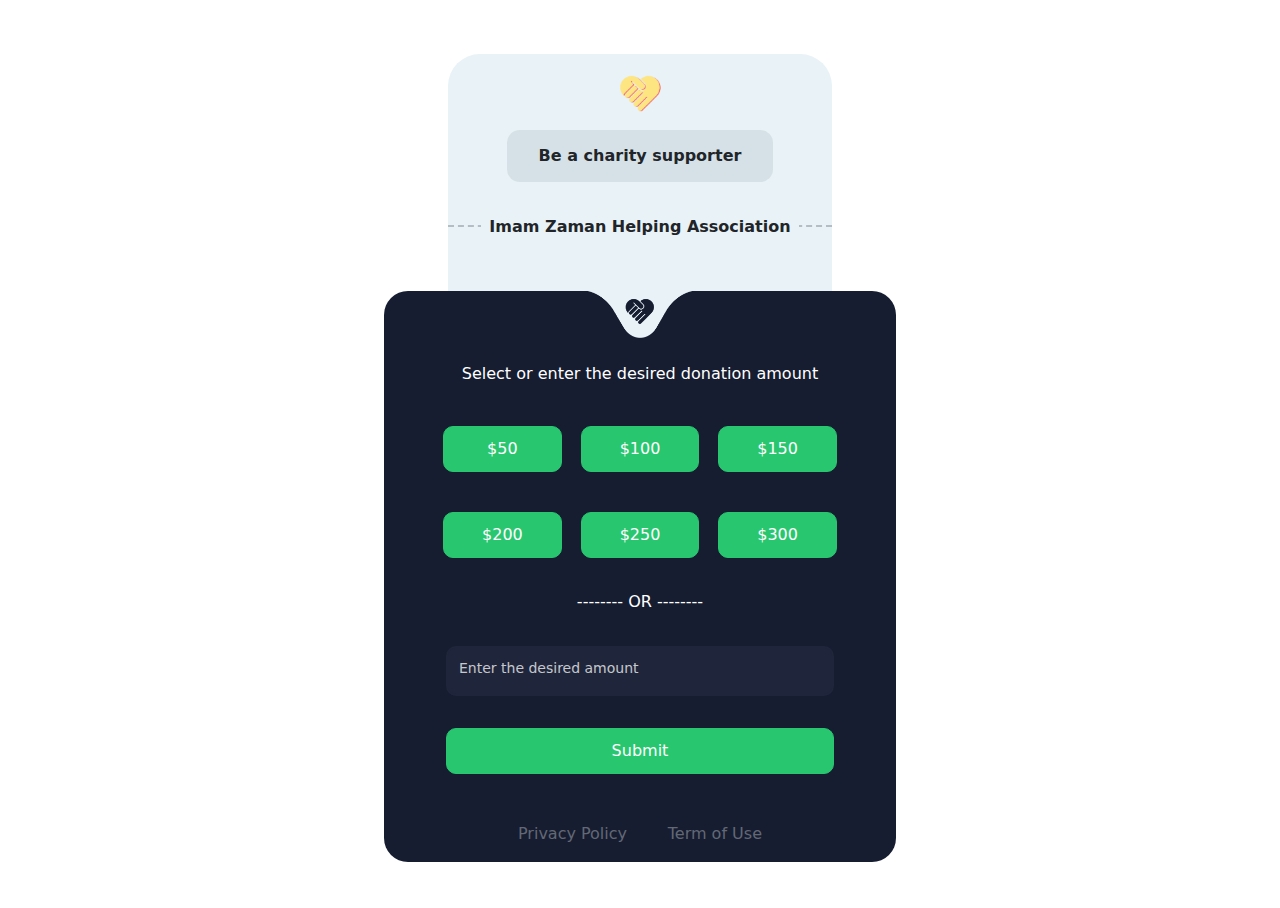
==== index.html @ de7b122b "init project" ====
<html lang="en" translate="no">

<head>
    <meta charset="utf-8">
    <link rel="shortcut icon" href="favicon.png">
    <link rel="icon" href="favicon.png" sizes="512x512">
    <meta name="viewport" content="width=device-width,initial-scale=1">
    <meta name="theme-color" content="#f55760">
    <meta name="description" content="Donate Portal Charity">
    <title>Donate Charity</title>
    <meta property="og:title" content="Donate Charity">
    <meta property="og:description" content="Donate Portal Charity">
    <link href="assets/css/main.css" rel="stylesheet">
</head>

<body>
<div id="root">

    <div class="default curve-container mt-2">

        <!-- Section Header-->
        <div class="top-section">
            <!-- Logo-->
            <div class="store-logo mb-2 mt-2 align-content-around">
                <span class=" rounded-pill p-1">
                    <img alt="logo" class="p-2" width="60px" height="60px" src="assets/img/logo.png">
                </span>
            </div>

            <!-- Page Title -->
            <span class="title-section ms-3 me-3">
                <h6 class="mb-0 text-center fw-bold">Be a charity supporter</h6>
            </span>

            <!-- Customer Title And Info -->
            <div class="terminal-section ps-2 pe-2 mt-4">
                <div>
                    <h6 class="fw-bold mb-0">Imam Zaman Helping Association </h6>
                </div>
            </div>

            <div class="w-100">
                <div class="divider mb-3"></div>
            </div>

            <div class="mb-4">
                <span class="text-center text-secondary-light description-section">
                    <div class="my-0 ps-3 pe-3">
                        <br>
                    </div>
                </span>
            </div>
        </div>

        <!-- Section Select Fee -->
        <div class="curve-card">
            <!-- Curve Section -->
            <span class="curve-section">
            <img class="curve-section-logo" style="margin-top: -1px;" alt="curve-logo" src="assets/img/curve-logo.png">
            </span>
            <!-- Form -->
            <div class="form-section mt-2 mt-sm-2">
                <form novalidate="" action="#" method="get" class="d-flex flex-column av-invalid">
                    <div class="d-flex justify-content-center align-items-start row">

                        <p class="mt-3" style="text-align: center;color:white"> Select or enter the desired donation amount </p>

                        <!-- fee 50 -->
                        <div class="d-flex justify-content-center mt-4 p-0 row col-md-4">
                            <div class="ps-2 pe-2 col-md-10">
                                <button type="submit" class="mb-3 payment-btn w-100 btn btn-success"><span
                                        class="text-white">$50</span></button>
                            </div>
                        </div>

                        <!-- fee 100 -->
                        <div class="d-flex justify-content-center mt-4 p-0 row col-md-4">
                            <div class="ps-2 pe-2 col-md-10">
                                <button type="submit" class="mb-3 payment-btn w-100 btn btn-success"><span
                                        class="text-white">$100</span></button>
                            </div>
                        </div>

                        <!-- fee 150 -->
                        <div class="d-flex justify-content-center mt-4 p-0 row col-md-4">
                            <div class="ps-2 pe-2 col-md-10">
                                <button type="submit" class="mb-3 payment-btn w-100 btn btn-success"><span
                                        class="text-white">$150</span></button>
                            </div>
                        </div>

                        <!-- fee 200 -->
                        <div class="d-flex justify-content-center mt-4 p-0 row col-md-4">
                            <div class="ps-2 pe-2 col-md-10">
                                <button type="submit" class="mb-3 payment-btn w-100 btn btn-success"><span
                                        class="text-white">$200</span></button>
                            </div>
                        </div>

                        <!-- fee 250 -->
                        <div class="d-flex justify-content-center mt-4 p-0 row col-md-4">
                            <div class="ps-2 pe-2 col-md-10">
                                <button type="submit" class="mb-3 payment-btn w-100 btn btn-success"><span
                                        class="text-white">$250</span></button>
                            </div>
                        </div>

                        <!-- fee 300 -->
                        <div class="d-flex justify-content-center mt-4 p-0 row col-md-4">
                            <div class="ps-2 pe-2 col-md-10">
                                <button type="submit" class="mb-3 payment-btn w-100 btn btn-success"><span
                                        class="text-white">$300</span></button>
                            </div>
                        </div>

                        <p class="mt-3" style="text-align: center;color:white"> -------- OR -------- </p>

                        <!-- Custom fee -->
                        <div class="d-flex justify-content-center p-0 mt-3 col-md-10">
                            <div class="group ms-2 me-2 mb-3 flex-column d-flex justify-content-center form-group">
                                <input name="customFee" id="customFee" type="text" class="is-untouched is-pristine av-invalid form-control" value="">
                                <label class="px-2">Enter the desired amount</label>
                                <div class="valid-feedback">
                                    <small class="text-danger">Invalid price</small>
                                </div>
                            </div>
                        </div>


                        <!-- submit -->
                        <div class="d-flex justify-content-center mt-3 p-0 row">
                            <div class="ps-2 pe-2 col-md-10">
                                <button type="submit" class="mb-3 payment-btn w-100 btn btn-success"><span
                                        class="text-white">Submit</span></button>
                            </div>
                        </div>

                    </div>
                </form>
            </div>
            <!-- Links-->
            <span class="logo-type-section mt-3 mb-3">
                <a target="_blank" href="/privacyPolicy" style="color: #636875;text-decoration: none">Privacy Policy</a>
                <span> &nbsp;&nbsp;&nbsp;&nbsp;&nbsp;&nbsp; </span>
                <a target="_blank" href="/termOfUse" style="color: #636875;text-decoration: none">Term of Use</a>
            </span>
        </div>

        <!-- Section Form -->
        <div class="curve-card" style="display: none">
            <!-- Curve Section -->
            <span class="curve-section">
            <img class="curve-section-logo" style="margin-top: -1px;" alt="curve-logo" src="assets/img/curve-logo.png">
            </span>
            <!-- Fee -->
            <div class="amount-section mt-3 mb-3 fw-bold"> Donate Fee : $200</div>
            <!-- Form -->
            <div class="form-section mt-2 mt-sm-2">
                <form novalidate="" action="#" method="get" class="d-flex flex-column av-invalid">
                    <div class="d-flex justify-content-center align-items-start row">

                        <!-- First Name-->
                        <div class="d-flex justify-content-center p-0 col-md-6">
                            <div class="group ms-2 me-2 mb-3 flex-column d-flex justify-content-center form-group">
                                <input name="FName" id="FName" type="text" class="is-untouched is-pristine av-invalid form-control" value="">
                                <label class="px-2">First Name</label>
                                <div class="valid-feedback">
                                    <small class="text-danger">Invalid first Name</small>
                                </div>
                            </div>
                        </div>

                        <!-- Last Name-->
                        <div class="d-flex justify-content-center p-0 col-md-6">
                            <div class="group ms-2 me-2 mb-3 flex-column d-flex justify-content-center form-group">
                                <input name="LName" id="LName" type="text" class="is-untouched is-pristine av-invalid form-control" value="">
                                <label class="px-2">Last Name</label>
                                <div class="valid-feedback">
                                    <small class="text-danger">Invalid last Name</small>
                                </div>
                            </div>
                        </div>

                        <!-- Country Code-->
                        <div class="d-flex justify-content-center p-0 col-md-6">
                            <div class="group ms-2 me-2 mb-3 flex-column d-flex justify-content-center  form-group">
                                <input required="" pattern=".{2}" maxlength="2" name="countryCode" id="countryCode" type="text" class="is-untouched is-pristine av-invalid form-control" value="">
                                <label class="px-2">Country Code ( XX ) </label>
                                <div class="valid-feedback">
                                    <small class="text-danger">Invalid Country Code</small>
                                </div>
                            </div>
                        </div>

                        <!-- Mobile -->
                        <div class="d-flex justify-content-center p-0 col-md-6">
                            <div class="group ms-2 me-2 mb-3 flex-column d-flex justify-content-center  form-group">
                                <input required="" pattern=".{11}" maxlength="11" name="mobile" id="mobile" type="text" class="is-untouched is-pristine av-invalid form-control" value="">
                                <label class="px-2">Mobile</label>
                                <div class="valid-feedback">
                                    <small class="text-danger">Invalid Mobile Number</small>
                                </div>
                            </div>
                        </div>

                        <!-- Province -->
                        <div class="d-flex justify-content-center p-0 col-md-6">
                            <div class="group ms-2 me-2 mb-3 flex-column d-flex justify-content-center form-group">
                                <input name="province" id="province" type="text" class="is-untouched is-pristine av-invalid form-control" value="">
                                <label class="px-2">Province</label>
                                <div class="valid-feedback">
                                    <small class="text-danger">Invalid Province </small>
                                </div>
                            </div>
                        </div>

                        <!-- City -->
                        <div class="d-flex justify-content-center p-0 col-md-6">
                            <div class="group ms-2 me-2 mb-3 flex-column d-flex justify-content-center form-group">
                                <input name="city" id="city" type="text" class="is-untouched is-pristine av-invalid form-control" value="">
                                <label class="px-2">City</label>
                                <div class="valid-feedback">
                                    <small class="text-danger">Invalid City </small>
                                </div>
                            </div>
                        </div>

                        <!-- Zip Code -->
                        <div class="d-flex justify-content-center p-0 col-md-6">
                            <div class="group ms-2 me-2 mb-3 flex-column d-flex justify-content-center form-group">
                                <input name="zipCode" id="zipCode" type="text" class="is-untouched is-pristine av-invalid form-control" value="">
                                <label class="px-2">Zip Code</label>
                                <div class="valid-feedback">
                                    <small class="text-danger">Invalid Zip Code </small>
                                </div>
                            </div>
                        </div>

                        <!-- Email -->
                        <div class="d-flex justify-content-center p-0 col-md-6">
                            <div class="group ms-2 me-2 mb-3 flex-column d-flex justify-content-center form-group">
                                <input name="email" id="email" type="email" class="is-untouched is-pristine av-invalid form-control" value="">
                                <label class="px-2">Email</label>
                                <div class="valid-feedback">
                                    <small class="text-danger">Invalid Email </small>
                                </div>
                            </div>
                        </div>

                        <!-- Address -->
                        <div class="d-flex justify-content-center p-0 col-md-12">
                            <div class="group ms-2 me-2 mb-3 flex-column d-flex justify-content-center form-group">
                                <input name="address" id="address" type="text" class="is-untouched is-pristine av-invalid form-control" value="">
                                <label class="px-2">Address</label>
                                <div class="valid-feedback">
                                    <small class="text-danger">Invalid Address </small>
                                </div>
                            </div>
                        </div>

                        <!-- Payment Button-->
                        <div class="d-flex justify-content-center mt-4 p-0 row">
                            <div class="ps-2 pe-2 col-md-10">
                                <button type="submit" class="mb-3 payment-btn w-100 btn btn-success"><span
                                        class="text-white">Go To Payment</span></button>
                            </div>
                        </div>

                    </div>
                </form>
            </div>
            <!-- Links-->
            <span class="logo-type-section mt-3 mb-3">
                <a target="_blank" href="/privacyPolicy" style="color: #636875;text-decoration: none">Privacy Policy</a>
                <span> &nbsp;&nbsp;&nbsp;&nbsp;&nbsp;&nbsp; </span>
                <a target="_blank" href="/termOfUse" style="color: #636875;text-decoration: none">Term of Use</a>
            </span>
        </div>

    </div>

</div>
</body>

</html>
---- assets/css/main.css ----
body{font-family:-apple-system,BlinkMacSystemFont,"Segoe UI","Roboto","Oxygen","Ubuntu","Cantarell","Fira Sans","Droid Sans","Helvetica Neue",sans-serif;-webkit-font-smoothing:antialiased;-moz-osx-font-smoothing:grayscale}code{font-family:source-code-pro,Menlo,Monaco,Consolas,"Courier New",monospace}.yellow input:-webkit-autofill,.yellow input:-webkit-autofill:active,.yellow input:-webkit-autofill:focus,.yellow input:-webkit-autofill:hover{box-shadow:inset 0 0 0 30px #ffcf3f!important;-webkit-box-shadow:0 0 0 30px #ffcf3f inset!important}.yellow input:-webkit-autofill{-webkit-text-fill-color:#fff!important}.yellow .counter-section,.yellow .form-control,.yellow input,.yellow select,.yellow textarea{background:#ffcf3f!important;color:#161d31!important;border:2px solid #ffcf3f!important}.yellow .form-control:focus,.yellow input:focus,.yellow select:focus,.yellow textarea:focus{border:2px solid #161d31!important;background:#ffc107!important}.yellow input:focus~label,.yellow select:focus~label,.yellow textarea:focus~label{color:#161d31!important;background:#ffc107!important}.yellow select option{background-color:#ffc107;color:rgba(22,29,49,.75)}.yellow label{background:none!important;color:rgba(22,29,49,.75)!important}.yellow .curve-card{background-color:#ffc107}.yellow .top-section{background-color:#e9f2f6}.yellow .top-section p{color:#ffc107}.yellow .amount-section,.yellow .amount-section-default,.yellow .message-section{background-color:#ffcf3f;color:#161d31}.yellow .autocomplete-container .suggestions-list{border:1px solid #161d31;background-color:#ffda6b;color:rgba(22,29,49,.75)}.yellow .autocomplete-container .suggestions-list .suggestion-item{background-color:#ffda6b}.yellow .autocomplete-container .suggestions-list .suggestion-item:not(.last-child){border-bottom:1px solid rgba(22,29,49,.25)}.yellow .autocomplete-container .suggestions-list .suggestion-item:not(.last-child).active,.yellow .autocomplete-container .suggestions-list .suggestion-item:not(.last-child):hover:not(.suggestion-title-wrapper){background-color:#ffcf3f;color:#161d31}.yellow .autocomplete-container .suggestions-list .last-child{background-color:#ffcf3f}.default input:-webkit-autofill,.default input:-webkit-autofill:active,.default input:-webkit-autofill:focus,.default input:-webkit-autofill:hover{box-shadow:inset 0 0 0 30px #1f263b!important;-webkit-box-shadow:0 0 0 30px #1f263b inset!important}.default input:-webkit-autofill{-webkit-text-fill-color:#fff!important}.default .counter-section,.default .form-control,.default input,.default select,.default textarea{background:#1f263b!important;color:#fff!important;border:2px solid #1f263b!important}.default .form-control:focus,.default input:focus,.default select:focus,.default textarea:focus{border:2px solid #fff!important;background:#161d31!important}.default input:focus~label,.default select:focus~label,.default textarea:focus~label{color:#fff!important;background:#161d31!important}.default select option{background-color:#161d31;color:hsla(0,0%,100%,.75)}.default label{background:none!important;color:hsla(0,0%,100%,.75)!important}.default .curve-card{background-color:#161d31}.default .top-section{background-color:#e9f2f6}.default .top-section p{color:#161d31}.default .amount-section,.default .amount-section-default,.default .message-section{background-color:#1f263b;color:#28c76f}.default .autocomplete-container .suggestions-list{border:1px solid #fff;background-color:#39415a;color:hsla(0,0%,100%,.75)}.default .autocomplete-container .suggestions-list .suggestion-item{background-color:#39415a}.default .autocomplete-container .suggestions-list .suggestion-item:not(.last-child){border-bottom:1px solid hsla(0,0%,100%,.25)}.default .autocomplete-container .suggestions-list .suggestion-item:not(.last-child).active,.default .autocomplete-container .suggestions-list .suggestion-item:not(.last-child):hover:not(.suggestion-title-wrapper){background-color:#1f263b;color:#fff}.default .autocomplete-container .suggestions-list .last-child{background-color:#1f263b}.purple input:-webkit-autofill,.purple input:-webkit-autofill:active,.purple input:-webkit-autofill:focus,.purple input:-webkit-autofill:hover{box-shadow:inset 0 0 0 30px #8d4cff!important;-webkit-box-shadow:0 0 0 30px #8d4cff inset!important}.purple input:-webkit-autofill{-webkit-text-fill-color:#fff!important}.purple .counter-section,.purple .form-control,.purple input,.purple select,.purple textarea{background:#8d4cff!important;color:#fff!important;border:2px solid #8d4cff!important}.purple .form-control:focus,.purple input:focus,.purple select:focus,.purple textarea:focus{border:2px solid #fff!important;background:#7d33ff!important}.purple input:focus~label,.purple select:focus~label,.purple textarea:focus~label{color:#fff!important;background:#7d33ff!important}.purple select option{background-color:#7d33ff;color:hsla(0,0%,100%,.75)}.purple label{background:none!important;color:hsla(0,0%,100%,.75)!important}.purple .curve-card{background-color:#7d33ff}.purple .top-section{background-color:#e9f2f6}.purple .top-section p{color:#7d33ff}.purple .amount-section,.purple .amount-section-default,.purple .message-section{background-color:#8d4cff;color:#fff}.purple .autocomplete-container .suggestions-list{border:1px solid #fff;background-color:#a977ff;color:hsla(0,0%,100%,.75)}.purple .autocomplete-container .suggestions-list .suggestion-item{background-color:#a977ff}.purple .autocomplete-container .suggestions-list .suggestion-item:not(.last-child){border-bottom:1px solid hsla(0,0%,100%,.25)}.purple .autocomplete-container .suggestions-list .suggestion-item:not(.last-child).active,.purple .autocomplete-container .suggestions-list .suggestion-item:not(.last-child):hover:not(.suggestion-title-wrapper){background-color:#8d4cff;color:#fff}.purple .autocomplete-container .suggestions-list .last-child{background-color:#8d4cff}.red input:-webkit-autofill,.red input:-webkit-autofill:active,.red input:-webkit-autofill:focus,.red input:-webkit-autofill:hover{box-shadow:inset 0 0 0 30px #f85c6b!important;-webkit-box-shadow:0 0 0 30px #f85c6b inset!important}.red input:-webkit-autofill{-webkit-text-fill-color:#fff!important}.red .counter-section,.red .form-control,.red input,.red select,.red textarea{background:#f85c6b!important;color:#fff!important;border:2px solid #f85c6b!important}.red .form-control:focus,.red input:focus,.red select:focus,.red textarea:focus{border:2px solid #fff!important;background:#dc3545!important}.red input:focus~label,.red select:focus~label,.red textarea:focus~label{color:#fff!important;background:#dc3545!important}.red select option{background-color:#dc3545;color:hsla(0,0%,100%,.75)}.red label{background:none!important;color:hsla(0,0%,100%,.75)!important}.red .curve-card{background-color:#dc3545}.red .top-section{background-color:#e9f2f6}.red .top-section p{color:#dc3545}.red .amount-section,.red .amount-section-default,.red .message-section{background-color:#f85c6b;color:#fff}.red .autocomplete-container .suggestions-list{border:1px solid #fff;background-color:#ff8692;color:hsla(0,0%,100%,.75)}.red .autocomplete-container .suggestions-list .suggestion-item{background-color:#ff8692}.red .autocomplete-container .suggestions-list .suggestion-item:not(.last-child){border-bottom:1px solid hsla(0,0%,100%,.25)}.red .autocomplete-container .suggestions-list .suggestion-item:not(.last-child).active,.red .autocomplete-container .suggestions-list .suggestion-item:not(.last-child):hover:not(.suggestion-title-wrapper){background-color:#f85c6b;color:#fff}.red .autocomplete-container .suggestions-list .last-child{background-color:#f85c6b}.blue input:-webkit-autofill,.blue input:-webkit-autofill:active,.blue input:-webkit-autofill:focus,.blue input:-webkit-autofill:hover{box-shadow:inset 0 0 0 30px #4a81eb!important;-webkit-box-shadow:0 0 0 30px #4a81eb inset!important}.blue input:-webkit-autofill{-webkit-text-fill-color:#fff!important}.blue .counter-section,.blue .form-control,.blue input,.blue select,.blue textarea{background:#4a81eb!important;color:#fff!important;border:2px solid #4a81eb!important}.blue .form-control:focus,.blue input:focus,.blue select:focus,.blue textarea:focus{border:2px solid #fff!important;background:#356edc!important}.blue input:focus~label,.blue select:focus~label,.blue textarea:focus~label{color:#fff!important;background:#356edc!important}.blue select option{background-color:#356edc;color:hsla(0,0%,100%,.75)}.blue label{background:none!important;color:hsla(0,0%,100%,.75)!important}.blue .curve-card{background-color:#356edc}.blue .top-section{background-color:#e9f2f6}.blue .top-section p{color:#356edc}.blue .amount-section,.blue .amount-section-default,.blue .message-section{background-color:#4a81eb;color:#fff}.blue .autocomplete-container .suggestions-list{border:1px solid #fff;background-color:#6fa0ff;color:hsla(0,0%,100%,.75)}.blue .autocomplete-container .suggestions-list .suggestion-item{background-color:#6fa0ff}.blue .autocomplete-container .suggestions-list .suggestion-item:not(.last-child){border-bottom:1px solid hsla(0,0%,100%,.25)}.blue .autocomplete-container .suggestions-list .suggestion-item:not(.last-child).active,.blue .autocomplete-container .suggestions-list .suggestion-item:not(.last-child):hover:not(.suggestion-title-wrapper){background-color:#4a81eb;color:#fff}.blue .autocomplete-container .suggestions-list .last-child{background-color:#4a81eb}.pink input:-webkit-autofill,.pink input:-webkit-autofill:active,.pink input:-webkit-autofill:focus,.pink input:-webkit-autofill:hover{box-shadow:inset 0 0 0 30px #f24da6!important;-webkit-box-shadow:0 0 0 30px #f24da6 inset!important}.pink input:-webkit-autofill{-webkit-text-fill-color:#fff!important}.pink .counter-section,.pink .form-control,.pink input,.pink select,.pink textarea{background:#f24da6!important;color:#fff!important;border:2px solid #f24da6!important}.pink .form-control:focus,.pink input:focus,.pink select:focus,.pink textarea:focus{border:2px solid #fff!important;background:#dc358f!important}.pink input:focus~label,.pink select:focus~label,.pink textarea:focus~label{color:#fff!important;background:#dc358f!important}.pink select option{background-color:#dc358f;color:hsla(0,0%,100%,.75)}.pink label{background:none!important;color:hsla(0,0%,100%,.75)!important}.pink .curve-card{background-color:#dc358f}.pink .top-section{background-color:#e9f2f6}.pink .top-section p{color:#dc358f}.pink .amount-section,.pink .amount-section-default,.pink .message-section{background-color:#f24da6;color:#fff}.pink .autocomplete-container .suggestions-list{border:1px solid #fff;background-color:#ff8cca;color:hsla(0,0%,100%,.75)}.pink .autocomplete-container .suggestions-list .suggestion-item{background-color:#ff8cca}.pink .autocomplete-container .suggestions-list .suggestion-item:not(.last-child){border-bottom:1px solid hsla(0,0%,100%,.25)}.pink .autocomplete-container .suggestions-list .suggestion-item:not(.last-child).active,.pink .autocomplete-container .suggestions-list .suggestion-item:not(.last-child):hover:not(.suggestion-title-wrapper){background-color:#f24da6;color:#fff}.pink .autocomplete-container .suggestions-list .last-child{background-color:#f24da6}.green input:-webkit-autofill,.green input:-webkit-autofill:active,.green input:-webkit-autofill:focus,.green input:-webkit-autofill:hover{box-shadow:inset 0 0 0 30px #5ef0df!important;-webkit-box-shadow:0 0 0 30px #5ef0df inset!important}.green input:-webkit-autofill{-webkit-text-fill-color:#fff!important}.green .counter-section,.green .form-control,.green input,.green select,.green textarea{background:#5ef0df!important;color:#161d31!important;border:2px solid #5ef0df!important}.green .form-control:focus,.green input:focus,.green select:focus,.green textarea:focus{border:2px solid #161d31!important;background:#35dcc8!important}.green input:focus~label,.green select:focus~label,.green textarea:focus~label{color:#161d31!important;background:#35dcc8!important}.green select option{background-color:#35dcc8;color:rgba(22,29,49,.75)}.green label{background:none!important;color:rgba(22,29,49,.75)!important}.green .curve-card{background-color:#35dcc8}.green .top-section{background-color:#e9f2f6}.green .top-section p{color:#35dcc8}.green .amount-section,.green .amount-section-default,.green .message-section{background-color:#5ef0df;color:#161d31}.green .autocomplete-container .suggestions-list{border:1px solid #161d31;background-color:#89fff1;color:rgba(22,29,49,.75)}.green .autocomplete-container .suggestions-list .suggestion-item{background-color:#89fff1}.green .autocomplete-container .suggestions-list .suggestion-item:not(.last-child){border-bottom:1px solid rgba(22,29,49,.25)}.green .autocomplete-container .suggestions-list .suggestion-item:not(.last-child).active,.green .autocomplete-container .suggestions-list .suggestion-item:not(.last-child):hover:not(.suggestion-title-wrapper){background-color:#5ef0df;color:#161d31}.green .autocomplete-container .suggestions-list .last-child{background-color:#5ef0df}.light input:-webkit-autofill,.light input:-webkit-autofill:active,.light input:-webkit-autofill:focus,.light input:-webkit-autofill:hover{box-shadow:inset 0 0 0 30px #f8f8f8!important;-webkit-box-shadow:0 0 0 30px #f8f8f8 inset!important}.light input:-webkit-autofill{-webkit-text-fill-color:#fff!important}.light .counter-section,.light .form-control,.light input,.light select,.light textarea{background:#f8f8f8!important;color:#161d31!important;border:2px solid #f8f8f8!important}.light .form-control:focus,.light input:focus,.light select:focus,.light textarea:focus{border:2px solid #161d31!important;background:#e2ebef!important}.light input:focus~label,.light select:focus~label,.light textarea:focus~label{color:#161d31!important;background:#e2ebef!important}.light select option{background-color:#e2ebef;color:rgba(22,29,49,.75)}.light label{background:none!important;color:rgba(22,29,49,.75)!important}.light .curve-card{background-color:#e2ebef}.light .top-section{background-color:#e9f2f6}.light .top-section p{color:#e2ebef}.light .amount-section,.light .amount-section-default,.light .message-section{background-color:#f8f8f8;color:#161d31}.light .autocomplete-container .suggestions-list{border:1px solid #161d31;background-color:#fff;color:rgba(22,29,49,.75)}.light .autocomplete-container .suggestions-list .suggestion-item{background-color:#fff}.light .autocomplete-container .suggestions-list .suggestion-item:not(.last-child){border-bottom:1px solid rgba(22,29,49,.25)}.light .autocomplete-container .suggestions-list .suggestion-item:not(.last-child).active,.light .autocomplete-container .suggestions-list .suggestion-item:not(.last-child):hover:not(.suggestion-title-wrapper){background-color:#f8f8f8;color:#161d31}.light .autocomplete-container .suggestions-list .last-child{background-color:#f8f8f8}.brown input:-webkit-autofill,.brown input:-webkit-autofill:active,.brown input:-webkit-autofill:focus,.brown input:-webkit-autofill:hover{box-shadow:inset 0 0 0 30px #45220d!important;-webkit-box-shadow:0 0 0 30px #45220d inset!important}.brown input:-webkit-autofill{-webkit-text-fill-color:#fff!important}.brown .counter-section,.brown .form-control,.brown input,.brown select,.brown textarea{background:#45220d!important;color:#fff!important;border:2px solid #45220d!important}.brown .form-control:focus,.brown input:focus,.brown select:focus,.brown textarea:focus{border:2px solid #fff!important;background:#341909!important}.brown input:focus~label,.brown select:focus~label,.brown textarea:focus~label{color:#fff!important;background:#341909!important}.brown select option{background-color:#341909;color:hsla(0,0%,100%,.75)}.brown label{background:none!important;color:hsla(0,0%,100%,.75)!important}.brown .curve-card{background-color:#341909}.brown .top-section{background-color:#e9f2f6}.brown .top-section p{color:#341909}.brown .amount-section,.brown .amount-section-default,.brown .message-section{background-color:#45220d;color:#fff}.brown .autocomplete-container .suggestions-list{border:1px solid #fff;background-color:#673a1f;color:hsla(0,0%,100%,.75)}.brown .autocomplete-container .suggestions-list .suggestion-item{background-color:#673a1f}.brown .autocomplete-container .suggestions-list .suggestion-item:not(.last-child){border-bottom:1px solid hsla(0,0%,100%,.25)}.brown .autocomplete-container .suggestions-list .suggestion-item:not(.last-child).active,.brown .autocomplete-container .suggestions-list .suggestion-item:not(.last-child):hover:not(.suggestion-title-wrapper){background-color:#45220d;color:#fff}.brown .autocomplete-container .suggestions-list .last-child{background-color:#45220d}.darkTurquoise input:-webkit-autofill,.darkTurquoise input:-webkit-autofill:active,.darkTurquoise input:-webkit-autofill:focus,.darkTurquoise input:-webkit-autofill:hover{box-shadow:inset 0 0 0 30px #0fbdbd!important;-webkit-box-shadow:0 0 0 30px #0fbdbd inset!important}.darkTurquoise input:-webkit-autofill{-webkit-text-fill-color:#fff!important}.darkTurquoise .counter-section,.darkTurquoise .form-control,.darkTurquoise input,.darkTurquoise select,.darkTurquoise textarea{background:#0fbdbd!important;color:#161d31!important;border:2px solid #0fbdbd!important}.darkTurquoise .form-control:focus,.darkTurquoise input:focus,.darkTurquoise select:focus,.darkTurquoise textarea:focus{border:2px solid #161d31!important;background:#0ca8a7!important}.darkTurquoise input:focus~label,.darkTurquoise select:focus~label,.darkTurquoise textarea:focus~label{color:#161d31!important;background:#0ca8a7!important}.darkTurquoise select option{background-color:#0ca8a7;color:rgba(22,29,49,.75)}.darkTurquoise label{background:none!important;color:rgba(22,29,49,.75)!important}.darkTurquoise .curve-card{background-color:#0ca8a7}.darkTurquoise .top-section{background-color:#e9f2f6}.darkTurquoise .top-section p{color:#0ca8a7}.darkTurquoise .amount-section,.darkTurquoise .amount-section-default,.darkTurquoise .message-section{background-color:#0fbdbd;color:#161d31}.darkTurquoise .autocomplete-container .suggestions-list{border:1px solid #161d31;background-color:#0fc9c9;color:rgba(22,29,49,.75)}.darkTurquoise .autocomplete-container .suggestions-list .suggestion-item{background-color:#0fc9c9}.darkTurquoise .autocomplete-container .suggestions-list .suggestion-item:not(.last-child){border-bottom:1px solid rgba(22,29,49,.25)}.darkTurquoise .autocomplete-container .suggestions-list .suggestion-item:not(.last-child).active,.darkTurquoise .autocomplete-container .suggestions-list .suggestion-item:not(.last-child):hover:not(.suggestion-title-wrapper){background-color:#0fbdbd;color:#161d31}.darkTurquoise .autocomplete-container .suggestions-list .last-child{background-color:#0fbdbd}/*!
 * Bootstrap v5.0.1 (https://getbootstrap.com/)
 * Copyright 2011-2021 The Bootstrap Authors
 * Copyright 2011-2021 Twitter, Inc.
 * Licensed under MIT (https://github.com/twbs/bootstrap/blob/main/LICENSE)
 */:root{--bs-blue:#0d6efd;--bs-indigo:#6610f2;--bs-purple:#6f42c1;--bs-pink:#d63384;--bs-red:#dc3545;--bs-orange:#fd7e14;--bs-yellow:#ffc107;--bs-green:#198754;--bs-teal:#20c997;--bs-cyan:#0dcaf0;--bs-gray:#6c757d;--bs-gray-dark:#343a40;--bs-success:#28c76f;--bs-danger:#ff3f3f;--bs-warning:#ffab00;--bs-info:#005b9e;--bs-white:#fff;--bs-secondary:hsla(0,0%,100%,0.25);--bs-light:#e9f2f6;--bs-danger-dark:#940035;--bs-danger-light:#ff5353;--bs-secondary-light:rgba(22,29,49,0.5);--bs-font-sans-serif:system-ui,-apple-system,"Segoe UI",Roboto,"Helvetica Neue",Arial,"Noto Sans","Liberation Sans",sans-serif,"Apple Color Emoji","Segoe UI Emoji","Segoe UI Symbol","Noto Color Emoji";--bs-font-monospace:SFMono-Regular,Menlo,Monaco,Consolas,"Liberation Mono","Courier New",monospace;--bs-gradient:linear-gradient(180deg,hsla(0,0%,100%,0.15),hsla(0,0%,100%,0))}*,:after,:before{box-sizing:border-box}@media(prefers-reduced-motion:no-preference){:root{scroll-behavior:smooth}}body{margin:0;font-family:system-ui,-apple-system,"Segoe UI",Roboto,"Helvetica Neue",Arial,"Noto Sans","Liberation Sans",sans-serif,"Apple Color Emoji","Segoe UI Emoji","Segoe UI Symbol","Noto Color Emoji";font-family:var(--bs-font-sans-serif);font-size:1rem;font-weight:400;line-height:1.5;color:#212529;background-color:#fff;-webkit-text-size-adjust:100%;-webkit-tap-highlight-color:rgba(0,0,0,0)}hr{margin:1rem 0;color:inherit;background-color:currentColor;border:0;opacity:.25}hr:not([size]){height:1px}.h1,.h2,.h3,.h4,.h5,.h6,h1,h2,h3,h4,h5,h6{margin-top:0;margin-bottom:.5rem;font-weight:500;line-height:1.2}.h1,h1{font-size:calc(1.375rem + 1.5vw)}@media(min-width:1200px){.h1,h1{font-size:2.5rem}}.h2,h2{font-size:calc(1.325rem + .9vw)}@media(min-width:1200px){.h2,h2{font-size:2rem}}.h3,h3{font-size:calc(1.3rem + .6vw)}@media(min-width:1200px){.h3,h3{font-size:1.75rem}}.h4,h4{font-size:calc(1.275rem + .3vw)}@media(min-width:1200px){.h4,h4{font-size:1.5rem}}.h5,h5{font-size:1.25rem}.h6,h6{font-size:1rem}p{margin-top:0;margin-bottom:1rem}abbr[data-bs-original-title],abbr[title]{-webkit-text-decoration:underline dotted;text-decoration:underline dotted;cursor:help;-webkit-text-decoration-skip-ink:none;text-decoration-skip-ink:none}address{margin-bottom:1rem;font-style:normal;line-height:inherit}ol,ul{padding-left:2rem}dl,ol,ul{margin-top:0;margin-bottom:1rem}ol ol,ol ul,ul ol,ul ul{margin-bottom:0}dt{font-weight:700}dd{margin-bottom:.5rem;margin-left:0}blockquote{margin:0 0 1rem}b,strong{font-weight:bolder}.small,small{font-size:.875em}.mark,mark{padding:.2em;background-color:#fcf8e3}sub,sup{position:relative;font-size:.75em;line-height:0;vertical-align:baseline}sub{bottom:-.25em}sup{top:-.5em}a{color:#0ca8a7;text-decoration:underline}a:hover{color:#0a8686}a:not([href]):not([class]),a:not([href]):not([class]):hover{color:inherit;text-decoration:none}code,kbd,pre,samp{font-family:SFMono-Regular,Menlo,Monaco,Consolas,"Liberation Mono","Courier New",monospace;font-family:var(--bs-font-monospace);font-size:1em;direction:ltr;unicode-bidi:bidi-override}pre{display:block;margin-top:0;margin-bottom:1rem;overflow:auto;font-size:.875em}pre code{font-size:inherit;color:inherit;word-break:normal}code{font-size:.875em;color:#d63384;word-wrap:break-word}a>code{color:inherit}kbd{padding:.2rem .4rem;font-size:.875em;color:#fff;background-color:#212529;border-radius:.2rem}kbd kbd{padding:0;font-size:1em;font-weight:700}figure{margin:0 0 1rem}img,svg{vertical-align:middle}table{caption-side:bottom;border-collapse:collapse}caption{padding-top:.5rem;padding-bottom:.5rem;color:#6c757d;text-align:left}th{text-align:inherit;text-align:-webkit-match-parent}tbody,td,tfoot,th,thead,tr{border:0 solid;border-color:inherit}label{display:inline-block}button{border-radius:0}button:focus:not(:focus-visible){outline:0}button,input,optgroup,select,textarea{margin:0;font-family:inherit;font-size:inherit;line-height:inherit}button,select{text-transform:none}[role=button]{cursor:pointer}select{word-wrap:normal}select:disabled{opacity:1}[list]::-webkit-calendar-picker-indicator{display:none}[type=button],[type=reset],[type=submit],button{-webkit-appearance:button}[type=button]:not(:disabled),[type=reset]:not(:disabled),[type=submit]:not(:disabled),button:not(:disabled){cursor:pointer}::-moz-focus-inner{padding:0;border-style:none}textarea{resize:vertical}fieldset{min-width:0;padding:0;margin:0;border:0}legend{float:left;width:100%;padding:0;margin-bottom:.5rem;font-size:calc(1.275rem + .3vw);line-height:inherit}@media(min-width:1200px){legend{font-size:1.5rem}}legend+*{clear:left}::-webkit-datetime-edit-day-field,::-webkit-datetime-edit-fields-wrapper,::-webkit-datetime-edit-hour-field,::-webkit-datetime-edit-minute,::-webkit-datetime-edit-month-field,::-webkit-datetime-edit-text,::-webkit-datetime-edit-year-field{padding:0}::-webkit-inner-spin-button{height:auto}[type=search]{outline-offset:-2px;-webkit-appearance:textfield}::-webkit-search-decoration{-webkit-appearance:none}::-webkit-color-swatch-wrapper{padding:0}::file-selector-button{font:inherit}::-webkit-file-upload-button{font:inherit;-webkit-appearance:button}output{display:inline-block}iframe{border:0}summary{display:list-item;cursor:pointer}progress{vertical-align:baseline}[hidden]{display:none!important}.lead{font-size:1.25rem;font-weight:300}.display-1{font-size:calc(1.625rem + 4.5vw);font-weight:300;line-height:1.2}@media(min-width:1200px){.display-1{font-size:5rem}}.display-2{font-size:calc(1.575rem + 3.9vw);font-weight:300;line-height:1.2}@media(min-width:1200px){.display-2{font-size:4.5rem}}.display-3{font-size:calc(1.525rem + 3.3vw);font-weight:300;line-height:1.2}@media(min-width:1200px){.display-3{font-size:4rem}}.display-4{font-size:calc(1.475rem + 2.7vw);font-weight:300;line-height:1.2}@media(min-width:1200px){.display-4{font-size:3.5rem}}.display-5{font-size:calc(1.425rem + 2.1vw);font-weight:300;line-height:1.2}@media(min-width:1200px){.display-5{font-size:3rem}}.display-6{font-size:calc(1.375rem + 1.5vw);font-weight:300;line-height:1.2}@media(min-width:1200px){.display-6{font-size:2.5rem}}.list-inline,.list-unstyled{padding-left:0;list-style:none}.list-inline-item{display:inline-block}.list-inline-item:not(:last-child){margin-right:.5rem}.initialism{font-size:.875em;text-transform:uppercase}.blockquote{margin-bottom:1rem;font-size:1.25rem}.blockquote>:last-child{margin-bottom:0}.blockquote-footer{margin-top:-1rem;margin-bottom:1rem;font-size:.875em;color:#6c757d}.blockquote-footer:before{content:"— "}.img-fluid,.img-thumbnail{max-width:100%;height:auto}.img-thumbnail{padding:.25rem;background-color:#fff;border:1px solid #dee2e6;border-radius:.25rem}.figure{display:inline-block}.figure-img{margin-bottom:.5rem;line-height:1}.figure-caption{font-size:.875em;color:#6c757d}.container,.container-fluid,.container-lg,.container-md,.container-sm,.container-xl,.container-xxl{width:100%;padding-right:.75rem;padding-right:var(--bs-gutter-x,.75rem);padding-left:.75rem;padding-left:var(--bs-gutter-x,.75rem);margin-right:auto;margin-left:auto}@media(min-width:576px){.container,.container-sm{max-width:540px}}@media(min-width:768px){.container,.container-md,.container-sm{max-width:720px}}@media(min-width:992px){.container,.container-lg,.container-md,.container-sm{max-width:960px}}@media(min-width:1200px){.container,.container-lg,.container-md,.container-sm,.container-xl{max-width:1140px}}@media(min-width:1400px){.container,.container-lg,.container-md,.container-sm,.container-xl,.container-xxl{max-width:1320px}}.row{--bs-gutter-x:1.5rem;--bs-gutter-y:0;display:-webkit-flex;display:flex;-webkit-flex-wrap:wrap;flex-wrap:wrap;margin-top:calc(var(--bs-gutter-y)*-1);margin-right:calc(var(--bs-gutter-x)/-2);margin-left:calc(var(--bs-gutter-x)/-2)}.row>*{-webkit-flex-shrink:0;flex-shrink:0;width:100%;max-width:100%;padding-right:calc(var(--bs-gutter-x)/2);padding-left:calc(var(--bs-gutter-x)/2);margin-top:var(--bs-gutter-y)}.col{-webkit-flex:1 0;flex:1 0}.row-cols-auto>*{width:auto}.row-cols-1>*,.row-cols-auto>*{-webkit-flex:0 0 auto;flex:0 0 auto}.row-cols-1>*{width:100%}.row-cols-2>*{width:50%}.row-cols-2>*,.row-cols-3>*{-webkit-flex:0 0 auto;flex:0 0 auto}.row-cols-3>*{width:33.3333333333%}.row-cols-4>*{width:25%}.row-cols-4>*,.row-cols-5>*{-webkit-flex:0 0 auto;flex:0 0 auto}.row-cols-5>*{width:20%}.row-cols-6>*{width:16.6666666667%}.col-auto,.row-cols-6>*{-webkit-flex:0 0 auto;flex:0 0 auto}.col-auto{width:auto}.col-1{width:8.3333333333%}.col-1,.col-2{-webkit-flex:0 0 auto;flex:0 0 auto}.col-2{width:16.6666666667%}.col-3{width:25%}.col-3,.col-4{-webkit-flex:0 0 auto;flex:0 0 auto}.col-4{width:33.3333333333%}.col-5{width:41.6666666667%}.col-5,.col-6{-webkit-flex:0 0 auto;flex:0 0 auto}.col-6{width:50%}.col-7{width:58.3333333333%}.col-7,.col-8{-webkit-flex:0 0 auto;flex:0 0 auto}.col-8{width:66.6666666667%}.col-9{width:75%}.col-9,.col-10{-webkit-flex:0 0 auto;flex:0 0 auto}.col-10{width:83.3333333333%}.col-11{width:91.6666666667%}.col-11,.col-12{-webkit-flex:0 0 auto;flex:0 0 auto}.col-12{width:100%}.offset-1{margin-left:8.3333333333%}.offset-2{margin-left:16.6666666667%}.offset-3{margin-left:25%}.offset-4{margin-left:33.3333333333%}.offset-5{margin-left:41.6666666667%}.offset-6{margin-left:50%}.offset-7{margin-left:58.3333333333%}.offset-8{margin-left:66.6666666667%}.offset-9{margin-left:75%}.offset-10{margin-left:83.3333333333%}.offset-11{margin-left:91.6666666667%}.g-0,.gx-0{--bs-gutter-x:0}.g-0,.gy-0{--bs-gutter-y:0}.g-1,.gx-1{--bs-gutter-x:0.25rem}.g-1,.gy-1{--bs-gutter-y:0.25rem}.g-2,.gx-2{--bs-gutter-x:0.5rem}.g-2,.gy-2{--bs-gutter-y:0.5rem}.g-3,.gx-3{--bs-gutter-x:1rem}.g-3,.gy-3{--bs-gutter-y:1rem}.g-4,.gx-4{--bs-gutter-x:1.5rem}.g-4,.gy-4{--bs-gutter-y:1.5rem}.g-5,.gx-5{--bs-gutter-x:3rem}.g-5,.gy-5{--bs-gutter-y:3rem}@media(min-width:576px){.col-sm{-webkit-flex:1 0;flex:1 0}.row-cols-sm-auto>*{-webkit-flex:0 0 auto;flex:0 0 auto;width:auto}.row-cols-sm-1>*{width:100%}.row-cols-sm-1>*,.row-cols-sm-2>*{-webkit-flex:0 0 auto;flex:0 0 auto}.row-cols-sm-2>*{width:50%}.row-cols-sm-3>*{width:33.3333333333%}.row-cols-sm-3>*,.row-cols-sm-4>*{-webkit-flex:0 0 auto;flex:0 0 auto}.row-cols-sm-4>*{width:25%}.row-cols-sm-5>*{width:20%}.row-cols-sm-5>*,.row-cols-sm-6>*{-webkit-flex:0 0 auto;flex:0 0 auto}.row-cols-sm-6>*{width:16.6666666667%}.col-sm-auto{width:auto}.col-sm-1,.col-sm-auto{-webkit-flex:0 0 auto;flex:0 0 auto}.col-sm-1{width:8.3333333333%}.col-sm-2{width:16.6666666667%}.col-sm-2,.col-sm-3{-webkit-flex:0 0 auto;flex:0 0 auto}.col-sm-3{width:25%}.col-sm-4{width:33.3333333333%}.col-sm-4,.col-sm-5{-webkit-flex:0 0 auto;flex:0 0 auto}.col-sm-5{width:41.6666666667%}.col-sm-6{width:50%}.col-sm-6,.col-sm-7{-webkit-flex:0 0 auto;flex:0 0 auto}.col-sm-7{width:58.3333333333%}.col-sm-8{width:66.6666666667%}.col-sm-8,.col-sm-9{-webkit-flex:0 0 auto;flex:0 0 auto}.col-sm-9{width:75%}.col-sm-10{width:83.3333333333%}.col-sm-10,.col-sm-11{-webkit-flex:0 0 auto;flex:0 0 auto}.col-sm-11{width:91.6666666667%}.col-sm-12{-webkit-flex:0 0 auto;flex:0 0 auto;width:100%}.offset-sm-0{margin-left:0}.offset-sm-1{margin-left:8.3333333333%}.offset-sm-2{margin-left:16.6666666667%}.offset-sm-3{margin-left:25%}.offset-sm-4{margin-left:33.3333333333%}.offset-sm-5{margin-left:41.6666666667%}.offset-sm-6{margin-left:50%}.offset-sm-7{margin-left:58.3333333333%}.offset-sm-8{margin-left:66.6666666667%}.offset-sm-9{margin-left:75%}.offset-sm-10{margin-left:83.3333333333%}.offset-sm-11{margin-left:91.6666666667%}.g-sm-0,.gx-sm-0{--bs-gutter-x:0}.g-sm-0,.gy-sm-0{--bs-gutter-y:0}.g-sm-1,.gx-sm-1{--bs-gutter-x:0.25rem}.g-sm-1,.gy-sm-1{--bs-gutter-y:0.25rem}.g-sm-2,.gx-sm-2{--bs-gutter-x:0.5rem}.g-sm-2,.gy-sm-2{--bs-gutter-y:0.5rem}.g-sm-3,.gx-sm-3{--bs-gutter-x:1rem}.g-sm-3,.gy-sm-3{--bs-gutter-y:1rem}.g-sm-4,.gx-sm-4{--bs-gutter-x:1.5rem}.g-sm-4,.gy-sm-4{--bs-gutter-y:1.5rem}.g-sm-5,.gx-sm-5{--bs-gutter-x:3rem}.g-sm-5,.gy-sm-5{--bs-gutter-y:3rem}}@media(min-width:768px){.col-md{-webkit-flex:1 0;flex:1 0}.row-cols-md-auto>*{-webkit-flex:0 0 auto;flex:0 0 auto;width:auto}.row-cols-md-1>*{width:100%}.row-cols-md-1>*,.row-cols-md-2>*{-webkit-flex:0 0 auto;flex:0 0 auto}.row-cols-md-2>*{width:50%}.row-cols-md-3>*{width:33.3333333333%}.row-cols-md-3>*,.row-cols-md-4>*{-webkit-flex:0 0 auto;flex:0 0 auto}.row-cols-md-4>*{width:25%}.row-cols-md-5>*{width:20%}.row-cols-md-5>*,.row-cols-md-6>*{-webkit-flex:0 0 auto;flex:0 0 auto}.row-cols-md-6>*{width:16.6666666667%}.col-md-auto{width:auto}.col-md-1,.col-md-auto{-webkit-flex:0 0 auto;flex:0 0 auto}.col-md-1{width:8.3333333333%}.col-md-2{width:16.6666666667%}.col-md-2,.col-md-3{-webkit-flex:0 0 auto;flex:0 0 auto}.col-md-3{width:25%}.col-md-4{width:33.3333333333%}.col-md-4,.col-md-5{-webkit-flex:0 0 auto;flex:0 0 auto}.col-md-5{width:41.6666666667%}.col-md-6{width:50%}.col-md-6,.col-md-7{-webkit-flex:0 0 auto;flex:0 0 auto}.col-md-7{width:58.3333333333%}.col-md-8{width:66.6666666667%}.col-md-8,.col-md-9{-webkit-flex:0 0 auto;flex:0 0 auto}.col-md-9{width:75%}.col-md-10{width:83.3333333333%}.col-md-10,.col-md-11{-webkit-flex:0 0 auto;flex:0 0 auto}.col-md-11{width:91.6666666667%}.col-md-12{-webkit-flex:0 0 auto;flex:0 0 auto;width:100%}.offset-md-0{margin-left:0}.offset-md-1{margin-left:8.3333333333%}.offset-md-2{margin-left:16.6666666667%}.offset-md-3{margin-left:25%}.offset-md-4{margin-left:33.3333333333%}.offset-md-5{margin-left:41.6666666667%}.offset-md-6{margin-left:50%}.offset-md-7{margin-left:58.3333333333%}.offset-md-8{margin-left:66.6666666667%}.offset-md-9{margin-left:75%}.offset-md-10{margin-left:83.3333333333%}.offset-md-11{margin-left:91.6666666667%}.g-md-0,.gx-md-0{--bs-gutter-x:0}.g-md-0,.gy-md-0{--bs-gutter-y:0}.g-md-1,.gx-md-1{--bs-gutter-x:0.25rem}.g-md-1,.gy-md-1{--bs-gutter-y:0.25rem}.g-md-2,.gx-md-2{--bs-gutter-x:0.5rem}.g-md-2,.gy-md-2{--bs-gutter-y:0.5rem}.g-md-3,.gx-md-3{--bs-gutter-x:1rem}.g-md-3,.gy-md-3{--bs-gutter-y:1rem}.g-md-4,.gx-md-4{--bs-gutter-x:1.5rem}.g-md-4,.gy-md-4{--bs-gutter-y:1.5rem}.g-md-5,.gx-md-5{--bs-gutter-x:3rem}.g-md-5,.gy-md-5{--bs-gutter-y:3rem}}@media(min-width:992px){.col-lg{-webkit-flex:1 0;flex:1 0}.row-cols-lg-auto>*{-webkit-flex:0 0 auto;flex:0 0 auto;width:auto}.row-cols-lg-1>*{width:100%}.row-cols-lg-1>*,.row-cols-lg-2>*{-webkit-flex:0 0 auto;flex:0 0 auto}.row-cols-lg-2>*{width:50%}.row-cols-lg-3>*{width:33.3333333333%}.row-cols-lg-3>*,.row-cols-lg-4>*{-webkit-flex:0 0 auto;flex:0 0 auto}.row-cols-lg-4>*{width:25%}.row-cols-lg-5>*{width:20%}.row-cols-lg-5>*,.row-cols-lg-6>*{-webkit-flex:0 0 auto;flex:0 0 auto}.row-cols-lg-6>*{width:16.6666666667%}.col-lg-auto{width:auto}.col-lg-1,.col-lg-auto{-webkit-flex:0 0 auto;flex:0 0 auto}.col-lg-1{width:8.3333333333%}.col-lg-2{width:16.6666666667%}.col-lg-2,.col-lg-3{-webkit-flex:0 0 auto;flex:0 0 auto}.col-lg-3{width:25%}.col-lg-4{width:33.3333333333%}.col-lg-4,.col-lg-5{-webkit-flex:0 0 auto;flex:0 0 auto}.col-lg-5{width:41.6666666667%}.col-lg-6{width:50%}.col-lg-6,.col-lg-7{-webkit-flex:0 0 auto;flex:0 0 auto}.col-lg-7{width:58.3333333333%}.col-lg-8{width:66.6666666667%}.col-lg-8,.col-lg-9{-webkit-flex:0 0 auto;flex:0 0 auto}.col-lg-9{width:75%}.col-lg-10{width:83.3333333333%}.col-lg-10,.col-lg-11{-webkit-flex:0 0 auto;flex:0 0 auto}.col-lg-11{width:91.6666666667%}.col-lg-12{-webkit-flex:0 0 auto;flex:0 0 auto;width:100%}.offset-lg-0{margin-left:0}.offset-lg-1{margin-left:8.3333333333%}.offset-lg-2{margin-left:16.6666666667%}.offset-lg-3{margin-left:25%}.offset-lg-4{margin-left:33.3333333333%}.offset-lg-5{margin-left:41.6666666667%}.offset-lg-6{margin-left:50%}.offset-lg-7{margin-left:58.3333333333%}.offset-lg-8{margin-left:66.6666666667%}.offset-lg-9{margin-left:75%}.offset-lg-10{margin-left:83.3333333333%}.offset-lg-11{margin-left:91.6666666667%}.g-lg-0,.gx-lg-0{--bs-gutter-x:0}.g-lg-0,.gy-lg-0{--bs-gutter-y:0}.g-lg-1,.gx-lg-1{--bs-gutter-x:0.25rem}.g-lg-1,.gy-lg-1{--bs-gutter-y:0.25rem}.g-lg-2,.gx-lg-2{--bs-gutter-x:0.5rem}.g-lg-2,.gy-lg-2{--bs-gutter-y:0.5rem}.g-lg-3,.gx-lg-3{--bs-gutter-x:1rem}.g-lg-3,.gy-lg-3{--bs-gutter-y:1rem}.g-lg-4,.gx-lg-4{--bs-gutter-x:1.5rem}.g-lg-4,.gy-lg-4{--bs-gutter-y:1.5rem}.g-lg-5,.gx-lg-5{--bs-gutter-x:3rem}.g-lg-5,.gy-lg-5{--bs-gutter-y:3rem}}@media(min-width:1200px){.col-xl{-webkit-flex:1 0;flex:1 0}.row-cols-xl-auto>*{-webkit-flex:0 0 auto;flex:0 0 auto;width:auto}.row-cols-xl-1>*{width:100%}.row-cols-xl-1>*,.row-cols-xl-2>*{-webkit-flex:0 0 auto;flex:0 0 auto}.row-cols-xl-2>*{width:50%}.row-cols-xl-3>*{width:33.3333333333%}.row-cols-xl-3>*,.row-cols-xl-4>*{-webkit-flex:0 0 auto;flex:0 0 auto}.row-cols-xl-4>*{width:25%}.row-cols-xl-5>*{width:20%}.row-cols-xl-5>*,.row-cols-xl-6>*{-webkit-flex:0 0 auto;flex:0 0 auto}.row-cols-xl-6>*{width:16.6666666667%}.col-xl-auto{width:auto}.col-xl-1,.col-xl-auto{-webkit-flex:0 0 auto;flex:0 0 auto}.col-xl-1{width:8.3333333333%}.col-xl-2{width:16.6666666667%}.col-xl-2,.col-xl-3{-webkit-flex:0 0 auto;flex:0 0 auto}.col-xl-3{width:25%}.col-xl-4{width:33.3333333333%}.col-xl-4,.col-xl-5{-webkit-flex:0 0 auto;flex:0 0 auto}.col-xl-5{width:41.6666666667%}.col-xl-6{width:50%}.col-xl-6,.col-xl-7{-webkit-flex:0 0 auto;flex:0 0 auto}.col-xl-7{width:58.3333333333%}.col-xl-8{width:66.6666666667%}.col-xl-8,.col-xl-9{-webkit-flex:0 0 auto;flex:0 0 auto}.col-xl-9{width:75%}.col-xl-10{width:83.3333333333%}.col-xl-10,.col-xl-11{-webkit-flex:0 0 auto;flex:0 0 auto}.col-xl-11{width:91.6666666667%}.col-xl-12{-webkit-flex:0 0 auto;flex:0 0 auto;width:100%}.offset-xl-0{margin-left:0}.offset-xl-1{margin-left:8.3333333333%}.offset-xl-2{margin-left:16.6666666667%}.offset-xl-3{margin-left:25%}.offset-xl-4{margin-left:33.3333333333%}.offset-xl-5{margin-left:41.6666666667%}.offset-xl-6{margin-left:50%}.offset-xl-7{margin-left:58.3333333333%}.offset-xl-8{margin-left:66.6666666667%}.offset-xl-9{margin-left:75%}.offset-xl-10{margin-left:83.3333333333%}.offset-xl-11{margin-left:91.6666666667%}.g-xl-0,.gx-xl-0{--bs-gutter-x:0}.g-xl-0,.gy-xl-0{--bs-gutter-y:0}.g-xl-1,.gx-xl-1{--bs-gutter-x:0.25rem}.g-xl-1,.gy-xl-1{--bs-gutter-y:0.25rem}.g-xl-2,.gx-xl-2{--bs-gutter-x:0.5rem}.g-xl-2,.gy-xl-2{--bs-gutter-y:0.5rem}.g-xl-3,.gx-xl-3{--bs-gutter-x:1rem}.g-xl-3,.gy-xl-3{--bs-gutter-y:1rem}.g-xl-4,.gx-xl-4{--bs-gutter-x:1.5rem}.g-xl-4,.gy-xl-4{--bs-gutter-y:1.5rem}.g-xl-5,.gx-xl-5{--bs-gutter-x:3rem}.g-xl-5,.gy-xl-5{--bs-gutter-y:3rem}}@media(min-width:1400px){.col-xxl{-webkit-flex:1 0;flex:1 0}.row-cols-xxl-auto>*{-webkit-flex:0 0 auto;flex:0 0 auto;width:auto}.row-cols-xxl-1>*{-webkit-flex:0 0 auto;flex:0 0 auto;width:100%}.row-cols-xxl-2>*{-webkit-flex:0 0 auto;flex:0 0 auto;width:50%}.row-cols-xxl-3>*{-webkit-flex:0 0 auto;flex:0 0 auto;width:33.3333333333%}.row-cols-xxl-4>*{-webkit-flex:0 0 auto;flex:0 0 auto;width:25%}.row-cols-xxl-5>*{-webkit-flex:0 0 auto;flex:0 0 auto;width:20%}.row-cols-xxl-6>*{width:16.6666666667%}.col-xxl-auto,.row-cols-xxl-6>*{-webkit-flex:0 0 auto;flex:0 0 auto}.col-xxl-auto{width:auto}.col-xxl-1{width:8.3333333333%}.col-xxl-1,.col-xxl-2{-webkit-flex:0 0 auto;flex:0 0 auto}.col-xxl-2{width:16.6666666667%}.col-xxl-3{width:25%}.col-xxl-3,.col-xxl-4{-webkit-flex:0 0 auto;flex:0 0 auto}.col-xxl-4{width:33.3333333333%}.col-xxl-5{width:41.6666666667%}.col-xxl-5,.col-xxl-6{-webkit-flex:0 0 auto;flex:0 0 auto}.col-xxl-6{width:50%}.col-xxl-7{width:58.3333333333%}.col-xxl-7,.col-xxl-8{-webkit-flex:0 0 auto;flex:0 0 auto}.col-xxl-8{width:66.6666666667%}.col-xxl-9{width:75%}.col-xxl-9,.col-xxl-10{-webkit-flex:0 0 auto;flex:0 0 auto}.col-xxl-10{width:83.3333333333%}.col-xxl-11{width:91.6666666667%}.col-xxl-11,.col-xxl-12{-webkit-flex:0 0 auto;flex:0 0 auto}.col-xxl-12{width:100%}.offset-xxl-0{margin-left:0}.offset-xxl-1{margin-left:8.3333333333%}.offset-xxl-2{margin-left:16.6666666667%}.offset-xxl-3{margin-left:25%}.offset-xxl-4{margin-left:33.3333333333%}.offset-xxl-5{margin-left:41.6666666667%}.offset-xxl-6{margin-left:50%}.offset-xxl-7{margin-left:58.3333333333%}.offset-xxl-8{margin-left:66.6666666667%}.offset-xxl-9{margin-left:75%}.offset-xxl-10{margin-left:83.3333333333%}.offset-xxl-11{margin-left:91.6666666667%}.g-xxl-0,.gx-xxl-0{--bs-gutter-x:0}.g-xxl-0,.gy-xxl-0{--bs-gutter-y:0}.g-xxl-1,.gx-xxl-1{--bs-gutter-x:0.25rem}.g-xxl-1,.gy-xxl-1{--bs-gutter-y:0.25rem}.g-xxl-2,.gx-xxl-2{--bs-gutter-x:0.5rem}.g-xxl-2,.gy-xxl-2{--bs-gutter-y:0.5rem}.g-xxl-3,.gx-xxl-3{--bs-gutter-x:1rem}.g-xxl-3,.gy-xxl-3{--bs-gutter-y:1rem}.g-xxl-4,.gx-xxl-4{--bs-gutter-x:1.5rem}.g-xxl-4,.gy-xxl-4{--bs-gutter-y:1.5rem}.g-xxl-5,.gx-xxl-5{--bs-gutter-x:3rem}.g-xxl-5,.gy-xxl-5{--bs-gutter-y:3rem}}.table{--bs-table-bg:transparent;--bs-table-accent-bg:transparent;--bs-table-striped-color:#212529;--bs-table-striped-bg:rgba(0,0,0,0.05);--bs-table-active-color:#212529;--bs-table-active-bg:rgba(0,0,0,0.1);--bs-table-hover-color:#212529;--bs-table-hover-bg:rgba(0,0,0,0.075);width:100%;margin-bottom:1rem;color:#212529;vertical-align:top;border-color:#dee2e6}.table>:not(caption)>*>*{padding:.5rem;background-color:var(--bs-table-bg);border-bottom-width:1px;box-shadow:inset 0 0 0 9999px var(--bs-table-accent-bg)}.table>tbody{vertical-align:inherit}.table>thead{vertical-align:bottom}.table>:not(:last-child)>:last-child>*{border-bottom-color:currentColor}.caption-top{caption-side:top}.table-sm>:not(caption)>*>*{padding:.25rem}.table-bordered>:not(caption)>*{border-width:1px 0}.table-bordered>:not(caption)>*>*{border-width:0 1px}.table-borderless>:not(caption)>*>*{border-bottom-width:0}.table-striped>tbody>tr:nth-of-type(odd){--bs-table-accent-bg:var(--bs-table-striped-bg);color:var(--bs-table-striped-color)}.table-active{--bs-table-accent-bg:var(--bs-table-active-bg);color:var(--bs-table-active-color)}.table-hover>tbody>tr:hover{--bs-table-accent-bg:var(--bs-table-hover-bg);color:var(--bs-table-hover-color)}.table-primary{--bs-table-bg:#ceeeed;--bs-table-striped-bg:#c4e2e1;--bs-table-striped-color:#000;--bs-table-active-bg:#b9d6d5;--bs-table-active-color:#000;--bs-table-hover-bg:#bfdcdb;--bs-table-hover-color:#000;color:#000;border-color:#b9d6d5}.table-secondary{--bs-table-bg:#e2e3e5;--bs-table-striped-bg:#d7d8da;--bs-table-striped-color:#000;--bs-table-active-bg:#cbccce;--bs-table-active-color:#000;--bs-table-hover-bg:#d1d2d4;--bs-table-hover-color:#000;color:#000;border-color:#cbccce}.table-success{--bs-table-bg:#d4f4e2;--bs-table-striped-bg:#c9e8d7;--bs-table-striped-color:#000;--bs-table-active-bg:#bfdccb;--bs-table-active-color:#000;--bs-table-hover-bg:#c4e2d1;--bs-table-hover-color:#000;color:#000;border-color:#bfdccb}.table-info{--bs-table-bg:#cff4fc;--bs-table-striped-bg:#c5e8ef;--bs-table-striped-color:#000;--bs-table-active-bg:#badce3;--bs-table-active-color:#000;--bs-table-hover-bg:#bfe2e9;--bs-table-hover-color:#000;color:#000;border-color:#badce3}.table-warning{--bs-table-bg:#fff3cd;--bs-table-striped-bg:#f2e7c3;--bs-table-striped-color:#000;--bs-table-active-bg:#e6dbb9;--bs-table-active-color:#000;--bs-table-hover-bg:#ece1be;--bs-table-hover-color:#000;color:#000;border-color:#e6dbb9}.table-danger{--bs-table-bg:#f8d7da;--bs-table-striped-bg:#eccccf;--bs-table-striped-color:#000;--bs-table-active-bg:#dfc2c4;--bs-table-active-color:#000;--bs-table-hover-bg:#e5c7ca;--bs-table-hover-color:#000;color:#000;border-color:#dfc2c4}.table-light{--bs-table-bg:#f8f9fa;--bs-table-striped-bg:#ecedee;--bs-table-striped-color:#000;--bs-table-active-bg:#dfe0e1;--bs-table-active-color:#000;--bs-table-hover-bg:#e5e6e7;--bs-table-hover-color:#000;color:#000;border-color:#dfe0e1}.table-dark{--bs-table-bg:#212529;--bs-table-striped-bg:#2c3034;--bs-table-striped-color:#fff;--bs-table-active-bg:#373b3e;--bs-table-active-color:#fff;--bs-table-hover-bg:#323539;--bs-table-hover-color:#fff;color:#fff;border-color:#373b3e}.table-responsive{overflow-x:auto;-webkit-overflow-scrolling:touch}@media(max-width:575.98px){.table-responsive-sm{overflow-x:auto;-webkit-overflow-scrolling:touch}}@media(max-width:767.98px){.table-responsive-md{overflow-x:auto;-webkit-overflow-scrolling:touch}}@media(max-width:991.98px){.table-responsive-lg{overflow-x:auto;-webkit-overflow-scrolling:touch}}@media(max-width:1199.98px){.table-responsive-xl{overflow-x:auto;-webkit-overflow-scrolling:touch}}@media(max-width:1399.98px){.table-responsive-xxl{overflow-x:auto;-webkit-overflow-scrolling:touch}}.form-label{margin-bottom:.5rem}.col-form-label{padding-top:calc(.375rem + 1px);padding-bottom:calc(.375rem + 1px);margin-bottom:0;font-size:inherit;line-height:1.5}.col-form-label-lg{padding-top:calc(.5rem + 1px);padding-bottom:calc(.5rem + 1px);font-size:1.25rem}.col-form-label-sm{padding-top:calc(.25rem + 1px);padding-bottom:calc(.25rem + 1px);font-size:.875rem}.form-text{margin-top:.25rem;font-size:.875em;color:#6c757d}.form-control{display:block;width:100%;padding:.375rem .75rem;font-size:1rem;font-weight:400;line-height:1.5;color:#212529;background-color:#fff;background-clip:padding-box;border:1px solid #ced4da;-webkit-appearance:none;appearance:none;border-radius:.25rem;transition:border-color .15s ease-in-out,box-shadow .15s ease-in-out}@media(prefers-reduced-motion:reduce){.form-control{transition:none}}.form-control[type=file]{overflow:hidden}.form-control[type=file]:not(:disabled):not([readonly]){cursor:pointer}.form-control:focus{color:#212529;background-color:#fff;border-color:#86d4d3;outline:0;box-shadow:0 0 0 .25rem rgba(12,168,167,.25)}.form-control::-webkit-date-and-time-value{height:1.5em}.form-control::-webkit-input-placeholder{color:#6c757d;opacity:1}.form-control:-ms-input-placeholder{color:#6c757d;opacity:1}.form-control::placeholder{color:#6c757d;opacity:1}.form-control:disabled,.form-control[readonly]{background-color:#e9ecef;opacity:1}.form-control::file-selector-button{padding:.375rem .75rem;margin:-.375rem -.75rem;-webkit-margin-end:.75rem;margin-inline-end:.75rem;color:#212529;background-color:#e9ecef;pointer-events:none;border:0 solid;border-color:inherit;border-inline-end-width:1px;border-radius:0;transition:color .15s ease-in-out,background-color .15s ease-in-out,border-color .15s ease-in-out,box-shadow .15s ease-in-out}@media(prefers-reduced-motion:reduce){.form-control::file-selector-button{transition:none}}.form-control:hover:not(:disabled):not([readonly])::file-selector-button{background-color:#dde0e3}.form-control::-webkit-file-upload-button{padding:.375rem .75rem;margin:-.375rem -.75rem;-webkit-margin-end:.75rem;margin-inline-end:.75rem;color:#212529;background-color:#e9ecef;pointer-events:none;border:0 solid;border-color:inherit;border-inline-end-width:1px;border-radius:0;-webkit-transition:color .15s ease-in-out,background-color .15s ease-in-out,border-color .15s ease-in-out,box-shadow .15s ease-in-out;transition:color .15s ease-in-out,background-color .15s ease-in-out,border-color .15s ease-in-out,box-shadow .15s ease-in-out}@media(prefers-reduced-motion:reduce){.form-control::-webkit-file-upload-button{-webkit-transition:none;transition:none}}.form-control:hover:not(:disabled):not([readonly])::-webkit-file-upload-button{background-color:#dde0e3}.form-control-plaintext{display:block;width:100%;padding:.375rem 0;margin-bottom:0;line-height:1.5;color:#212529;background-color:transparent;border:solid transparent;border-width:1px 0}.form-control-plaintext.form-control-lg,.form-control-plaintext.form-control-sm{padding-right:0;padding-left:0}.form-control-sm{min-height:calc(1.5em + .5rem + 2px);padding:.25rem .5rem;font-size:.875rem;border-radius:.2rem}.form-control-sm::file-selector-button{padding:.25rem .5rem;margin:-.25rem -.5rem;-webkit-margin-end:.5rem;margin-inline-end:.5rem}.form-control-sm::-webkit-file-upload-button{padding:.25rem .5rem;margin:-.25rem -.5rem;-webkit-margin-end:.5rem;margin-inline-end:.5rem}.form-control-lg{min-height:calc(1.5em + 1rem + 2px);padding:.5rem 1rem;font-size:1.25rem;border-radius:.3rem}.form-control-lg::file-selector-button{padding:.5rem 1rem;margin:-.5rem -1rem;-webkit-margin-end:1rem;margin-inline-end:1rem}.form-control-lg::-webkit-file-upload-button{padding:.5rem 1rem;margin:-.5rem -1rem;-webkit-margin-end:1rem;margin-inline-end:1rem}textarea.form-control{min-height:calc(1.5em + .75rem + 2px)}textarea.form-control-sm{min-height:calc(1.5em + .5rem + 2px)}textarea.form-control-lg{min-height:calc(1.5em + 1rem + 2px)}.form-control-color{max-width:3rem;height:auto;padding:.375rem}.form-control-color:not(:disabled):not([readonly]){cursor:pointer}.form-control-color::-moz-color-swatch{height:1.5em;border-radius:.25rem}.form-control-color::-webkit-color-swatch{height:1.5em;border-radius:.25rem}.form-select{display:block;width:100%;padding:.375rem 2.25rem .375rem .75rem;font-size:1rem;font-weight:400;line-height:1.5;color:#212529;background-color:#fff;background-image:url("data:image/svg+xml;charset=utf-8,%3Csvg xmlns='http://www.w3.org/2000/svg' viewBox='0 0 16 16'%3E%3Cpath fill='none' stroke='%23343a40' stroke-linecap='round' stroke-linejoin='round' stroke-width='2' d='M2 5l6 6 6-6'/%3E%3C/svg%3E");background-repeat:no-repeat;background-position:right .75rem center;background-size:16px 12px;border:1px solid #ced4da;border-radius:.25rem;-webkit-appearance:none;appearance:none}.form-select:focus{border-color:#86d4d3;outline:0;box-shadow:0 0 0 .25rem rgba(12,168,167,.25)}.form-select[multiple],.form-select[size]:not([size="1"]){padding-right:.75rem;background-image:none}.form-select:disabled{background-color:#e9ecef}.form-select:-moz-focusring{color:transparent;text-shadow:0 0 0 #212529}.form-select-sm{padding-top:.25rem;padding-bottom:.25rem;padding-left:.5rem;font-size:.875rem}.form-select-lg{padding-top:.5rem;padding-bottom:.5rem;padding-left:1rem;font-size:1.25rem}.form-check{display:block;min-height:1.5rem;padding-left:1.5em;margin-bottom:.125rem}.form-check .form-check-input{float:left;margin-left:-1.5em}.form-check-input{width:1em;height:1em;margin-top:.25em;vertical-align:top;background-color:#fff;background-repeat:no-repeat;background-position:50%;background-size:contain;border:1px solid rgba(0,0,0,.25);-webkit-appearance:none;appearance:none;-webkit-print-color-adjust:exact;color-adjust:exact}.form-check-input[type=checkbox]{border-radius:.25em}.form-check-input[type=radio]{border-radius:50%}.form-check-input:active{-webkit-filter:brightness(90%);filter:brightness(90%)}.form-check-input:focus{border-color:#86d4d3;outline:0;box-shadow:0 0 0 .25rem rgba(12,168,167,.25)}.form-check-input:checked{background-color:#0ca8a7;border-color:#0ca8a7}.form-check-input:checked[type=checkbox]{background-image:url("data:image/svg+xml;charset=utf-8,%3Csvg xmlns='http://www.w3.org/2000/svg' viewBox='0 0 20 20'%3E%3Cpath fill='none' stroke='%23fff' stroke-linecap='round' stroke-linejoin='round' stroke-width='3' d='M6 10l3 3 6-6'/%3E%3C/svg%3E")}.form-check-input:checked[type=radio]{background-image:url("data:image/svg+xml;charset=utf-8,%3Csvg xmlns='http://www.w3.org/2000/svg' viewBox='-4 -4 8 8'%3E%3Ccircle r='2' fill='%23fff'/%3E%3C/svg%3E")}.form-check-input[type=checkbox]:indeterminate{background-color:#0ca8a7;border-color:#0ca8a7;background-image:url("data:image/svg+xml;charset=utf-8,%3Csvg xmlns='http://www.w3.org/2000/svg' viewBox='0 0 20 20'%3E%3Cpath fill='none' stroke='%23fff' stroke-linecap='round' stroke-linejoin='round' stroke-width='3' d='M6 10h8'/%3E%3C/svg%3E")}.form-check-input:disabled{pointer-events:none;-webkit-filter:none;filter:none;opacity:.5}.form-check-input:disabled~.form-check-label,.form-check-input[disabled]~.form-check-label{opacity:.5}.form-switch{padding-left:2.5em}.form-switch .form-check-input{width:2em;margin-left:-2.5em;background-image:url("data:image/svg+xml;charset=utf-8,%3Csvg xmlns='http://www.w3.org/2000/svg' viewBox='-4 -4 8 8'%3E%3Ccircle r='3' fill='rgba(0, 0, 0, 0.25)'/%3E%3C/svg%3E");background-position:0;border-radius:2em;transition:background-position .15s ease-in-out}@media(prefers-reduced-motion:reduce){.form-switch .form-check-input{transition:none}}.form-switch .form-check-input:focus{background-image:url("data:image/svg+xml;charset=utf-8,%3Csvg xmlns='http://www.w3.org/2000/svg' viewBox='-4 -4 8 8'%3E%3Ccircle r='3' fill='%2386d4d3'/%3E%3C/svg%3E")}.form-switch .form-check-input:checked{background-position:100%;background-image:url("data:image/svg+xml;charset=utf-8,%3Csvg xmlns='http://www.w3.org/2000/svg' viewBox='-4 -4 8 8'%3E%3Ccircle r='3' fill='%23fff'/%3E%3C/svg%3E")}.form-check-inline{display:inline-block;margin-right:1rem}.btn-check{position:absolute;clip:rect(0,0,0,0);pointer-events:none}.btn-check:disabled+.btn,.btn-check[disabled]+.btn{pointer-events:none;-webkit-filter:none;filter:none;opacity:.65}.form-range{width:100%;height:1.5rem;padding:0;background-color:transparent;-webkit-appearance:none;appearance:none}.form-range:focus{outline:0}.form-range:focus::-webkit-slider-thumb{box-shadow:0 0 0 1px #fff,0 0 0 .25rem rgba(12,168,167,.25)}.form-range:focus::-moz-range-thumb{box-shadow:0 0 0 1px #fff,0 0 0 .25rem rgba(12,168,167,.25)}.form-range::-moz-focus-outer{border:0}.form-range::-webkit-slider-thumb{width:1rem;height:1rem;margin-top:-.25rem;background-color:#0ca8a7;border:0;border-radius:1rem;-webkit-transition:background-color .15s ease-in-out,border-color .15s ease-in-out,box-shadow .15s ease-in-out;transition:background-color .15s ease-in-out,border-color .15s ease-in-out,box-shadow .15s ease-in-out;-webkit-appearance:none;appearance:none}@media(prefers-reduced-motion:reduce){.form-range::-webkit-slider-thumb{-webkit-transition:none;transition:none}}.form-range::-webkit-slider-thumb:active{background-color:#b6e5e5}.form-range::-webkit-slider-runnable-track{width:100%;height:.5rem;color:transparent;cursor:pointer;background-color:#dee2e6;border-color:transparent;border-radius:1rem}.form-range::-moz-range-thumb{width:1rem;height:1rem;background-color:#0ca8a7;border:0;border-radius:1rem;-moz-transition:background-color .15s ease-in-out,border-color .15s ease-in-out,box-shadow .15s ease-in-out;transition:background-color .15s ease-in-out,border-color .15s ease-in-out,box-shadow .15s ease-in-out;appearance:none}@media(prefers-reduced-motion:reduce){.form-range::-moz-range-thumb{-moz-transition:none;transition:none}}.form-range::-moz-range-thumb:active{background-color:#b6e5e5}.form-range::-moz-range-track{width:100%;height:.5rem;color:transparent;cursor:pointer;background-color:#dee2e6;border-color:transparent;border-radius:1rem}.form-range:disabled{pointer-events:none}.form-range:disabled::-webkit-slider-thumb{background-color:#adb5bd}.form-range:disabled::-moz-range-thumb{background-color:#adb5bd}.form-floating{position:relative}.form-floating>.form-control,.form-floating>.form-select{height:calc(3.5rem + 2px);padding:1rem .75rem}.form-floating>label{position:absolute;top:0;left:0;height:100%;padding:1rem .75rem;pointer-events:none;border:1px solid transparent;-webkit-transform-origin:0 0;transform-origin:0 0;transition:opacity .1s ease-in-out,-webkit-transform .1s ease-in-out;transition:opacity .1s ease-in-out,transform .1s ease-in-out;transition:opacity .1s ease-in-out,transform .1s ease-in-out,-webkit-transform .1s ease-in-out}@media(prefers-reduced-motion:reduce){.form-floating>label{transition:none}}.form-floating>.form-control::-webkit-input-placeholder{color:transparent}.form-floating>.form-control:-ms-input-placeholder{color:transparent}.form-floating>.form-control::placeholder{color:transparent}.form-floating>.form-control:not(:-ms-input-placeholder){padding-top:1.625rem;padding-bottom:.625rem}.form-floating>.form-control:focus,.form-floating>.form-control:not(:placeholder-shown){padding-top:1.625rem;padding-bottom:.625rem}.form-floating>.form-control:-webkit-autofill{padding-top:1.625rem;padding-bottom:.625rem}.form-floating>.form-select{padding-top:1.625rem;padding-bottom:.625rem}.form-floating>.form-control:not(:-ms-input-placeholder)~label{opacity:.65;transform:scale(.85) translateY(-.5rem) translateX(.15rem)}.form-floating>.form-control:focus~label,.form-floating>.form-control:not(:placeholder-shown)~label,.form-floating>.form-select~label{opacity:.65;-webkit-transform:scale(.85) translateY(-.5rem) translateX(.15rem);transform:scale(.85) translateY(-.5rem) translateX(.15rem)}.form-floating>.form-control:-webkit-autofill~label{opacity:.65;-webkit-transform:scale(.85) translateY(-.5rem) translateX(.15rem);transform:scale(.85) translateY(-.5rem) translateX(.15rem)}.input-group{position:relative;display:-webkit-flex;display:flex;-webkit-flex-wrap:wrap;flex-wrap:wrap;-webkit-align-items:stretch;align-items:stretch;width:100%}.input-group>.form-control,.input-group>.form-select{position:relative;-webkit-flex:1 1 auto;flex:1 1 auto;width:1%;min-width:0}.input-group>.form-control:focus,.input-group>.form-select:focus{z-index:3}.input-group .btn{position:relative;z-index:2}.input-group .btn:focus{z-index:3}.input-group-text{display:-webkit-flex;display:flex;-webkit-align-items:center;align-items:center;padding:.375rem .75rem;font-size:1rem;font-weight:400;line-height:1.5;color:#212529;text-align:center;white-space:nowrap;background-color:#e9ecef;border:1px solid #ced4da;border-radius:.25rem}.input-group-lg>.btn,.input-group-lg>.form-control,.input-group-lg>.form-select,.input-group-lg>.input-group-text{padding:.5rem 1rem;font-size:1.25rem;border-radius:.3rem}.input-group-sm>.btn,.input-group-sm>.form-control,.input-group-sm>.form-select,.input-group-sm>.input-group-text{padding:.25rem .5rem;font-size:.875rem;border-radius:.2rem}.input-group-lg>.form-select,.input-group-sm>.form-select{padding-right:3rem}.input-group.has-validation>.dropdown-toggle:nth-last-child(n+4),.input-group.has-validation>:nth-last-child(n+3):not(.dropdown-toggle):not(.dropdown-menu),.input-group:not(.has-validation)>.dropdown-toggle:nth-last-child(n+3),.input-group:not(.has-validation)>:not(:last-child):not(.dropdown-toggle):not(.dropdown-menu){border-top-right-radius:0;border-bottom-right-radius:0}.input-group>:not(:first-child):not(.dropdown-menu):not(.valid-tooltip):not(.valid-feedback):not(.invalid-tooltip):not(.invalid-feedback){margin-left:-1px;border-top-left-radius:0;border-bottom-left-radius:0}.valid-feedback{display:none;width:100%;margin-top:.25rem;font-size:.875em;color:#28c76f}.valid-tooltip{position:absolute;top:100%;z-index:5;display:none;max-width:100%;padding:.25rem .5rem;margin-top:.1rem;font-size:.875rem;color:#000;background-color:rgba(40,199,111,.9);border-radius:.25rem}.is-valid~.valid-feedback,.is-valid~.valid-tooltip,.was-validated :valid~.valid-feedback,.was-validated :valid~.valid-tooltip{display:block}.form-control.is-valid,.was-validated .form-control:valid{border-color:#28c76f;padding-right:calc(1.5em + .75rem);background-image:url("data:image/svg+xml;charset=utf-8,%3Csvg xmlns='http://www.w3.org/2000/svg' viewBox='0 0 8 8'%3E%3Cpath fill='%2328c76f' d='M2.3 6.73L.6 4.53c-.4-1.04.46-1.4 1.1-.8l1.1 1.4 3.4-3.8c.6-.63 1.6-.27 1.2.7l-4 4.6c-.43.5-.8.4-1.1.1z'/%3E%3C/svg%3E");background-repeat:no-repeat;background-position:right calc(.375em + .1875rem) center;background-size:calc(.75em + .375rem) calc(.75em + .375rem)}.form-control.is-valid:focus,.was-validated .form-control:valid:focus{border-color:#28c76f;box-shadow:0 0 0 .25rem rgba(40,199,111,.25)}.was-validated textarea.form-control:valid,textarea.form-control.is-valid{padding-right:calc(1.5em + .75rem);background-position:top calc(.375em + .1875rem) right calc(.375em + .1875rem)}.form-select.is-valid,.was-validated .form-select:valid{border-color:#28c76f}.form-select.is-valid:not([multiple]):not([size]),.form-select.is-valid:not([multiple])[size="1"],.was-validated .form-select:valid:not([multiple]):not([size]),.was-validated .form-select:valid:not([multiple])[size="1"]{padding-right:4.125rem;background-image:url("data:image/svg+xml;charset=utf-8,%3Csvg xmlns='http://www.w3.org/2000/svg' viewBox='0 0 16 16'%3E%3Cpath fill='none' stroke='%23343a40' stroke-linecap='round' stroke-linejoin='round' stroke-width='2' d='M2 5l6 6 6-6'/%3E%3C/svg%3E"),url("data:image/svg+xml;charset=utf-8,%3Csvg xmlns='http://www.w3.org/2000/svg' viewBox='0 0 8 8'%3E%3Cpath fill='%2328c76f' d='M2.3 6.73L.6 4.53c-.4-1.04.46-1.4 1.1-.8l1.1 1.4 3.4-3.8c.6-.63 1.6-.27 1.2.7l-4 4.6c-.43.5-.8.4-1.1.1z'/%3E%3C/svg%3E");background-position:right .75rem center,center right 2.25rem;background-size:16px 12px,calc(.75em + .375rem) calc(.75em + .375rem)}.form-select.is-valid:focus,.was-validated .form-select:valid:focus{border-color:#28c76f;box-shadow:0 0 0 .25rem rgba(40,199,111,.25)}.form-check-input.is-valid,.was-validated .form-check-input:valid{border-color:#28c76f}.form-check-input.is-valid:checked,.was-validated .form-check-input:valid:checked{background-color:#28c76f}.form-check-input.is-valid:focus,.was-validated .form-check-input:valid:focus{box-shadow:0 0 0 .25rem rgba(40,199,111,.25)}.form-check-input.is-valid~.form-check-label,.was-validated .form-check-input:valid~.form-check-label{color:#28c76f}.form-check-inline .form-check-input~.valid-feedback{margin-left:.5em}.input-group .form-control.is-valid,.input-group .form-select.is-valid,.was-validated .input-group .form-control:valid,.was-validated .input-group .form-select:valid{z-index:1}.input-group .form-control.is-valid:focus,.input-group .form-select.is-valid:focus,.was-validated .input-group .form-control:valid:focus,.was-validated .input-group .form-select:valid:focus{z-index:3}.invalid-feedback{display:none;width:100%;margin-top:.25rem;font-size:.875em;color:#dc3545}.invalid-tooltip{position:absolute;top:100%;z-index:5;display:none;max-width:100%;padding:.25rem .5rem;margin-top:.1rem;font-size:.875rem;color:#fff;background-color:rgba(220,53,69,.9);border-radius:.25rem}.is-invalid~.invalid-feedback,.is-invalid~.invalid-tooltip,.was-validated :invalid~.invalid-feedback,.was-validated :invalid~.invalid-tooltip{display:block}.form-control.is-invalid,.was-validated .form-control:invalid{border-color:#dc3545;padding-right:calc(1.5em + .75rem);background-image:url("data:image/svg+xml;charset=utf-8,%3Csvg xmlns='http://www.w3.org/2000/svg' width='12' height='12' fill='none' stroke='%23dc3545'%3E%3Ccircle cx='6' cy='6' r='4.5'/%3E%3Cpath stroke-linejoin='round' d='M5.8 3.6h.4L6 6.5z'/%3E%3Ccircle cx='6' cy='8.2' r='.6' fill='%23dc3545' stroke='none'/%3E%3C/svg%3E");background-repeat:no-repeat;background-position:right calc(.375em + .1875rem) center;background-size:calc(.75em + .375rem) calc(.75em + .375rem)}.form-control.is-invalid:focus,.was-validated .form-control:invalid:focus{border-color:#dc3545;box-shadow:0 0 0 .25rem rgba(220,53,69,.25)}.was-validated textarea.form-control:invalid,textarea.form-control.is-invalid{padding-right:calc(1.5em + .75rem);background-position:top calc(.375em + .1875rem) right calc(.375em + .1875rem)}.form-select.is-invalid,.was-validated .form-select:invalid{border-color:#dc3545}.form-select.is-invalid:not([multiple]):not([size]),.form-select.is-invalid:not([multiple])[size="1"],.was-validated .form-select:invalid:not([multiple]):not([size]),.was-validated .form-select:invalid:not([multiple])[size="1"]{padding-right:4.125rem;background-image:url("data:image/svg+xml;charset=utf-8,%3Csvg xmlns='http://www.w3.org/2000/svg' viewBox='0 0 16 16'%3E%3Cpath fill='none' stroke='%23343a40' stroke-linecap='round' stroke-linejoin='round' stroke-width='2' d='M2 5l6 6 6-6'/%3E%3C/svg%3E"),url("data:image/svg+xml;charset=utf-8,%3Csvg xmlns='http://www.w3.org/2000/svg' width='12' height='12' fill='none' stroke='%23dc3545'%3E%3Ccircle cx='6' cy='6' r='4.5'/%3E%3Cpath stroke-linejoin='round' d='M5.8 3.6h.4L6 6.5z'/%3E%3Ccircle cx='6' cy='8.2' r='.6' fill='%23dc3545' stroke='none'/%3E%3C/svg%3E");background-position:right .75rem center,center right 2.25rem;background-size:16px 12px,calc(.75em + .375rem) calc(.75em + .375rem)}.form-select.is-invalid:focus,.was-validated .form-select:invalid:focus{border-color:#dc3545;box-shadow:0 0 0 .25rem rgba(220,53,69,.25)}.form-check-input.is-invalid,.was-validated .form-check-input:invalid{border-color:#dc3545}.form-check-input.is-invalid:checked,.was-validated .form-check-input:invalid:checked{background-color:#dc3545}.form-check-input.is-invalid:focus,.was-validated .form-check-input:invalid:focus{box-shadow:0 0 0 .25rem rgba(220,53,69,.25)}.form-check-input.is-invalid~.form-check-label,.was-validated .form-check-input:invalid~.form-check-label{color:#dc3545}.form-check-inline .form-check-input~.invalid-feedback{margin-left:.5em}.input-group .form-control.is-invalid,.input-group .form-select.is-invalid,.was-validated .input-group .form-control:invalid,.was-validated .input-group .form-select:invalid{z-index:2}.input-group .form-control.is-invalid:focus,.input-group .form-select.is-invalid:focus,.was-validated .input-group .form-control:invalid:focus,.was-validated .input-group .form-select:invalid:focus{z-index:3}.btn{display:inline-block;font-weight:400;line-height:1.5;color:#212529;text-align:center;text-decoration:none;vertical-align:middle;cursor:pointer;-webkit-user-select:none;-ms-user-select:none;user-select:none;background-color:transparent;border:1px solid transparent;padding:.375rem .75rem;font-size:1rem;border-radius:.25rem;transition:color .15s ease-in-out,background-color .15s ease-in-out,border-color .15s ease-in-out,box-shadow .15s ease-in-out}@media(prefers-reduced-motion:reduce){.btn{transition:none}}.btn:hover{color:#212529}.btn-check:focus+.btn,.btn:focus{outline:0;box-shadow:0 0 0 .25rem rgba(12,168,167,.25)}.btn.disabled,.btn:disabled,fieldset:disabled .btn{pointer-events:none;opacity:.65}.btn-success{color:#000;background-color:#28c76f;border-color:#28c76f}.btn-check:focus+.btn-success,.btn-success:focus,.btn-success:hover{color:#000;background-color:#48cf85;border-color:#3ecd7d}.btn-check:focus+.btn-success,.btn-success:focus{box-shadow:0 0 0 .25rem rgba(34,169,94,.5)}.btn-check:active+.btn-success,.btn-check:checked+.btn-success,.btn-success.active,.btn-success:active,.show>.btn-success.dropdown-toggle{color:#000;background-color:#53d28c;border-color:#3ecd7d}.btn-check:active+.btn-success:focus,.btn-check:checked+.btn-success:focus,.btn-success.active:focus,.btn-success:active:focus,.show>.btn-success.dropdown-toggle:focus{box-shadow:0 0 0 .25rem rgba(34,169,94,.5)}.btn-success.disabled,.btn-success:disabled{color:#000;background-color:#28c76f;border-color:#28c76f}.btn-danger{color:#000;background-color:#ff3f3f;border-color:#ff3f3f}.btn-check:focus+.btn-danger,.btn-danger:focus,.btn-danger:hover{color:#000;background-color:#ff5c5c;border-color:#ff5252}.btn-check:focus+.btn-danger,.btn-danger:focus{box-shadow:0 0 0 .25rem rgba(217,54,54,.5)}.btn-check:active+.btn-danger,.btn-check:checked+.btn-danger,.btn-danger.active,.btn-danger:active,.show>.btn-danger.dropdown-toggle{color:#000;background-color:#ff6565;border-color:#ff5252}.btn-check:active+.btn-danger:focus,.btn-check:checked+.btn-danger:focus,.btn-danger.active:focus,.btn-danger:active:focus,.show>.btn-danger.dropdown-toggle:focus{box-shadow:0 0 0 .25rem rgba(217,54,54,.5)}.btn-danger.disabled,.btn-danger:disabled{color:#000;background-color:#ff3f3f;border-color:#ff3f3f}.btn-warning{color:#000;background-color:#ffab00;border-color:#ffab00}.btn-check:focus+.btn-warning,.btn-warning:focus,.btn-warning:hover{color:#000;background-color:#ffb826;border-color:#ffb31a}.btn-check:focus+.btn-warning,.btn-warning:focus{box-shadow:0 0 0 .25rem rgba(217,145,0,.5)}.btn-check:active+.btn-warning,.btn-check:checked+.btn-warning,.btn-warning.active,.btn-warning:active,.show>.btn-warning.dropdown-toggle{color:#000;background-color:#ffbc33;border-color:#ffb31a}.btn-check:active+.btn-warning:focus,.btn-check:checked+.btn-warning:focus,.btn-warning.active:focus,.btn-warning:active:focus,.show>.btn-warning.dropdown-toggle:focus{box-shadow:0 0 0 .25rem rgba(217,145,0,.5)}.btn-warning.disabled,.btn-warning:disabled{color:#000;background-color:#ffab00;border-color:#ffab00}.btn-info{color:#fff;background-color:#005b9e;border-color:#005b9e}.btn-check:focus+.btn-info,.btn-info:focus,.btn-info:hover{color:#fff;background-color:#004d86;border-color:#00497e}.btn-check:focus+.btn-info,.btn-info:focus{box-shadow:0 0 0 .25rem rgba(38,116,173,.5)}.btn-check:active+.btn-info,.btn-check:checked+.btn-info,.btn-info.active,.btn-info:active,.show>.btn-info.dropdown-toggle{color:#fff;background-color:#00497e;border-color:#047}.btn-check:active+.btn-info:focus,.btn-check:checked+.btn-info:focus,.btn-info.active:focus,.btn-info:active:focus,.show>.btn-info.dropdown-toggle:focus{box-shadow:0 0 0 .25rem rgba(38,116,173,.5)}.btn-info.disabled,.btn-info:disabled{color:#fff;background-color:#005b9e;border-color:#005b9e}.btn-check:focus+.btn-white,.btn-white,.btn-white:focus,.btn-white:hover{color:#000;background-color:#fff;border-color:#fff}.btn-check:focus+.btn-white,.btn-white:focus{box-shadow:0 0 0 .25rem hsla(0,0%,85.1%,.5)}.btn-check:active+.btn-white,.btn-check:checked+.btn-white,.btn-white.active,.btn-white:active,.show>.btn-white.dropdown-toggle{color:#000;background-color:#fff;border-color:#fff}.btn-check:active+.btn-white:focus,.btn-check:checked+.btn-white:focus,.btn-white.active:focus,.btn-white:active:focus,.show>.btn-white.dropdown-toggle:focus{box-shadow:0 0 0 .25rem hsla(0,0%,85.1%,.5)}.btn-white.disabled,.btn-white:disabled{color:#000;background-color:#fff;border-color:#fff}.btn-secondary{color:#000;background-color:hsla(0,0%,100%,.25);border-color:hsla(0,0%,100%,.25)}.btn-check:focus+.btn-secondary,.btn-secondary:focus,.btn-secondary:hover{color:#000;background-color:hsla(0,0%,100%,.3625);border-color:hsla(0,0%,100%,.325)}.btn-check:focus+.btn-secondary,.btn-secondary:focus{box-shadow:0 0 0 .25rem hsla(0,0%,44.7%,.5)}.btn-check:active+.btn-secondary,.btn-check:checked+.btn-secondary,.btn-secondary.active,.btn-secondary:active,.show>.btn-secondary.dropdown-toggle{color:#000;background-color:hsla(0,0%,100%,.4);border-color:hsla(0,0%,100%,.325)}.btn-check:active+.btn-secondary:focus,.btn-check:checked+.btn-secondary:focus,.btn-secondary.active:focus,.btn-secondary:active:focus,.show>.btn-secondary.dropdown-toggle:focus{box-shadow:0 0 0 .25rem hsla(0,0%,44.7%,.5)}.btn-secondary.disabled,.btn-secondary:disabled{color:#000;background-color:hsla(0,0%,100%,.25);border-color:hsla(0,0%,100%,.25)}.btn-light{color:#000;background-color:#e9f2f6;border-color:#e9f2f6}.btn-check:focus+.btn-light,.btn-light:focus,.btn-light:hover{color:#000;background-color:#ecf4f7;border-color:#ebf3f7}.btn-check:focus+.btn-light,.btn-light:focus{box-shadow:0 0 0 .25rem rgba(198,206,209,.5)}.btn-check:active+.btn-light,.btn-check:checked+.btn-light,.btn-light.active,.btn-light:active,.show>.btn-light.dropdown-toggle{color:#000;background-color:#edf5f8;border-color:#ebf3f7}.btn-check:active+.btn-light:focus,.btn-check:checked+.btn-light:focus,.btn-light.active:focus,.btn-light:active:focus,.show>.btn-light.dropdown-toggle:focus{box-shadow:0 0 0 .25rem rgba(198,206,209,.5)}.btn-light.disabled,.btn-light:disabled{color:#000;background-color:#e9f2f6;border-color:#e9f2f6}.btn-danger-dark{color:#fff;background-color:#940035;border-color:#940035}.btn-danger-dark:hover{color:#fff;background-color:#7e002d;border-color:#76002a}.btn-check:focus+.btn-danger-dark,.btn-danger-dark:focus{color:#fff;background-color:#7e002d;border-color:#76002a;box-shadow:0 0 0 .25rem rgba(164,38,83,.5)}.btn-check:active+.btn-danger-dark,.btn-check:checked+.btn-danger-dark,.btn-danger-dark.active,.btn-danger-dark:active,.show>.btn-danger-dark.dropdown-toggle{color:#fff;background-color:#76002a;border-color:#6f0028}.btn-check:active+.btn-danger-dark:focus,.btn-check:checked+.btn-danger-dark:focus,.btn-danger-dark.active:focus,.btn-danger-dark:active:focus,.show>.btn-danger-dark.dropdown-toggle:focus{box-shadow:0 0 0 .25rem rgba(164,38,83,.5)}.btn-danger-dark.disabled,.btn-danger-dark:disabled{color:#fff;background-color:#940035;border-color:#940035}.btn-danger-light{color:#000;background-color:#ff5353;border-color:#ff5353}.btn-danger-light:hover{color:#000;background-color:#ff6d6d;border-color:#ff6464}.btn-check:focus+.btn-danger-light,.btn-danger-light:focus{color:#000;background-color:#ff6d6d;border-color:#ff6464;box-shadow:0 0 0 .25rem rgba(217,71,71,.5)}.btn-check:active+.btn-danger-light,.btn-check:checked+.btn-danger-light,.btn-danger-light.active,.btn-danger-light:active,.show>.btn-danger-light.dropdown-toggle{color:#000;background-color:#ff7575;border-color:#ff6464}.btn-check:active+.btn-danger-light:focus,.btn-check:checked+.btn-danger-light:focus,.btn-danger-light.active:focus,.btn-danger-light:active:focus,.show>.btn-danger-light.dropdown-toggle:focus{box-shadow:0 0 0 .25rem rgba(217,71,71,.5)}.btn-danger-light.disabled,.btn-danger-light:disabled{color:#000;background-color:#ff5353;border-color:#ff5353}.btn-secondary-light{color:#fff;background-color:rgba(22,29,49,.5);border-color:rgba(22,29,49,.5)}.btn-check:focus+.btn-secondary-light,.btn-secondary-light:focus,.btn-secondary-light:hover{color:#fff;background-color:rgba(14,19,32,.575);border-color:rgba(13,17,28,.6)}.btn-check:focus+.btn-secondary-light,.btn-secondary-light:focus{box-shadow:0 0 0 .25rem rgba(103,107,120,.5)}.btn-check:active+.btn-secondary-light,.btn-check:checked+.btn-secondary-light,.btn-secondary-light.active,.btn-secondary-light:active,.show>.btn-secondary-light.dropdown-toggle{color:#fff;background-color:rgba(13,17,28,.6);border-color:rgba(11,15,25,.625)}.btn-check:active+.btn-secondary-light:focus,.btn-check:checked+.btn-secondary-light:focus,.btn-secondary-light.active:focus,.btn-secondary-light:active:focus,.show>.btn-secondary-light.dropdown-toggle:focus{box-shadow:0 0 0 .25rem rgba(103,107,120,.5)}.btn-secondary-light.disabled,.btn-secondary-light:disabled{color:#fff;background-color:rgba(22,29,49,.5);border-color:rgba(22,29,49,.5)}.btn-outline-success{color:#28c76f;border-color:#28c76f}.btn-outline-success:hover{color:#000;background-color:#28c76f;border-color:#28c76f}.btn-check:focus+.btn-outline-success,.btn-outline-success:focus{box-shadow:0 0 0 .25rem rgba(40,199,111,.5)}.btn-check:active+.btn-outline-success,.btn-check:checked+.btn-outline-success,.btn-outline-success.active,.btn-outline-success.dropdown-toggle.show,.btn-outline-success:active{color:#000;background-color:#28c76f;border-color:#28c76f}.btn-check:active+.btn-outline-success:focus,.btn-check:checked+.btn-outline-success:focus,.btn-outline-success.active:focus,.btn-outline-success.dropdown-toggle.show:focus,.btn-outline-success:active:focus{box-shadow:0 0 0 .25rem rgba(40,199,111,.5)}.btn-outline-success.disabled,.btn-outline-success:disabled{color:#28c76f;background-color:transparent}.btn-outline-danger{color:#ff3f3f;border-color:#ff3f3f}.btn-outline-danger:hover{color:#000;background-color:#ff3f3f;border-color:#ff3f3f}.btn-check:focus+.btn-outline-danger,.btn-outline-danger:focus{box-shadow:0 0 0 .25rem rgba(255,63,63,.5)}.btn-check:active+.btn-outline-danger,.btn-check:checked+.btn-outline-danger,.btn-outline-danger.active,.btn-outline-danger.dropdown-toggle.show,.btn-outline-danger:active{color:#000;background-color:#ff3f3f;border-color:#ff3f3f}.btn-check:active+.btn-outline-danger:focus,.btn-check:checked+.btn-outline-danger:focus,.btn-outline-danger.active:focus,.btn-outline-danger.dropdown-toggle.show:focus,.btn-outline-danger:active:focus{box-shadow:0 0 0 .25rem rgba(255,63,63,.5)}.btn-outline-danger.disabled,.btn-outline-danger:disabled{color:#ff3f3f;background-color:transparent}.btn-outline-warning{color:#ffab00;border-color:#ffab00}.btn-outline-warning:hover{color:#000;background-color:#ffab00;border-color:#ffab00}.btn-check:focus+.btn-outline-warning,.btn-outline-warning:focus{box-shadow:0 0 0 .25rem rgba(255,171,0,.5)}.btn-check:active+.btn-outline-warning,.btn-check:checked+.btn-outline-warning,.btn-outline-warning.active,.btn-outline-warning.dropdown-toggle.show,.btn-outline-warning:active{color:#000;background-color:#ffab00;border-color:#ffab00}.btn-check:active+.btn-outline-warning:focus,.btn-check:checked+.btn-outline-warning:focus,.btn-outline-warning.active:focus,.btn-outline-warning.dropdown-toggle.show:focus,.btn-outline-warning:active:focus{box-shadow:0 0 0 .25rem rgba(255,171,0,.5)}.btn-outline-warning.disabled,.btn-outline-warning:disabled{color:#ffab00;background-color:transparent}.btn-outline-info{color:#005b9e;border-color:#005b9e}.btn-outline-info:hover{color:#fff;background-color:#005b9e;border-color:#005b9e}.btn-check:focus+.btn-outline-info,.btn-outline-info:focus{box-shadow:0 0 0 .25rem rgba(0,91,158,.5)}.btn-check:active+.btn-outline-info,.btn-check:checked+.btn-outline-info,.btn-outline-info.active,.btn-outline-info.dropdown-toggle.show,.btn-outline-info:active{color:#fff;background-color:#005b9e;border-color:#005b9e}.btn-check:active+.btn-outline-info:focus,.btn-check:checked+.btn-outline-info:focus,.btn-outline-info.active:focus,.btn-outline-info.dropdown-toggle.show:focus,.btn-outline-info:active:focus{box-shadow:0 0 0 .25rem rgba(0,91,158,.5)}.btn-outline-info.disabled,.btn-outline-info:disabled{color:#005b9e;background-color:transparent}.btn-outline-white{color:#fff;border-color:#fff}.btn-outline-white:hover{color:#000;background-color:#fff;border-color:#fff}.btn-check:focus+.btn-outline-white,.btn-outline-white:focus{box-shadow:0 0 0 .25rem hsla(0,0%,100%,.5)}.btn-check:active+.btn-outline-white,.btn-check:checked+.btn-outline-white,.btn-outline-white.active,.btn-outline-white.dropdown-toggle.show,.btn-outline-white:active{color:#000;background-color:#fff;border-color:#fff}.btn-check:active+.btn-outline-white:focus,.btn-check:checked+.btn-outline-white:focus,.btn-outline-white.active:focus,.btn-outline-white.dropdown-toggle.show:focus,.btn-outline-white:active:focus{box-shadow:0 0 0 .25rem hsla(0,0%,100%,.5)}.btn-outline-white.disabled,.btn-outline-white:disabled{color:#fff;background-color:transparent}.btn-outline-secondary{color:hsla(0,0%,100%,.25);border-color:hsla(0,0%,100%,.25)}.btn-outline-secondary:hover{color:#000;background-color:hsla(0,0%,100%,.25);border-color:hsla(0,0%,100%,.25)}.btn-check:focus+.btn-outline-secondary,.btn-outline-secondary:focus{box-shadow:0 0 0 .25rem hsla(0,0%,100%,.5)}.btn-check:active+.btn-outline-secondary,.btn-check:checked+.btn-outline-secondary,.btn-outline-secondary.active,.btn-outline-secondary.dropdown-toggle.show,.btn-outline-secondary:active{color:#000;background-color:hsla(0,0%,100%,.25);border-color:hsla(0,0%,100%,.25)}.btn-check:active+.btn-outline-secondary:focus,.btn-check:checked+.btn-outline-secondary:focus,.btn-outline-secondary.active:focus,.btn-outline-secondary.dropdown-toggle.show:focus,.btn-outline-secondary:active:focus{box-shadow:0 0 0 .25rem hsla(0,0%,100%,.5)}.btn-outline-secondary.disabled,.btn-outline-secondary:disabled{color:hsla(0,0%,100%,.25);background-color:transparent}.btn-outline-light{color:#e9f2f6;border-color:#e9f2f6}.btn-outline-light:hover{color:#000;background-color:#e9f2f6;border-color:#e9f2f6}.btn-check:focus+.btn-outline-light,.btn-outline-light:focus{box-shadow:0 0 0 .25rem rgba(233,242,246,.5)}.btn-check:active+.btn-outline-light,.btn-check:checked+.btn-outline-light,.btn-outline-light.active,.btn-outline-light.dropdown-toggle.show,.btn-outline-light:active{color:#000;background-color:#e9f2f6;border-color:#e9f2f6}.btn-check:active+.btn-outline-light:focus,.btn-check:checked+.btn-outline-light:focus,.btn-outline-light.active:focus,.btn-outline-light.dropdown-toggle.show:focus,.btn-outline-light:active:focus{box-shadow:0 0 0 .25rem rgba(233,242,246,.5)}.btn-outline-light.disabled,.btn-outline-light:disabled{color:#e9f2f6;background-color:transparent}.btn-outline-danger-dark{color:#940035;border-color:#940035}.btn-outline-danger-dark:hover{color:#fff;background-color:#940035;border-color:#940035}.btn-check:focus+.btn-outline-danger-dark,.btn-outline-danger-dark:focus{box-shadow:0 0 0 .25rem rgba(148,0,53,.5)}.btn-check:active+.btn-outline-danger-dark,.btn-check:checked+.btn-outline-danger-dark,.btn-outline-danger-dark.active,.btn-outline-danger-dark.dropdown-toggle.show,.btn-outline-danger-dark:active{color:#fff;background-color:#940035;border-color:#940035}.btn-check:active+.btn-outline-danger-dark:focus,.btn-check:checked+.btn-outline-danger-dark:focus,.btn-outline-danger-dark.active:focus,.btn-outline-danger-dark.dropdown-toggle.show:focus,.btn-outline-danger-dark:active:focus{box-shadow:0 0 0 .25rem rgba(148,0,53,.5)}.btn-outline-danger-dark.disabled,.btn-outline-danger-dark:disabled{color:#940035;background-color:transparent}.btn-outline-danger-light{color:#ff5353;border-color:#ff5353}.btn-outline-danger-light:hover{color:#000;background-color:#ff5353;border-color:#ff5353}.btn-check:focus+.btn-outline-danger-light,.btn-outline-danger-light:focus{box-shadow:0 0 0 .25rem rgba(255,83,83,.5)}.btn-check:active+.btn-outline-danger-light,.btn-check:checked+.btn-outline-danger-light,.btn-outline-danger-light.active,.btn-outline-danger-light.dropdown-toggle.show,.btn-outline-danger-light:active{color:#000;background-color:#ff5353;border-color:#ff5353}.btn-check:active+.btn-outline-danger-light:focus,.btn-check:checked+.btn-outline-danger-light:focus,.btn-outline-danger-light.active:focus,.btn-outline-danger-light.dropdown-toggle.show:focus,.btn-outline-danger-light:active:focus{box-shadow:0 0 0 .25rem rgba(255,83,83,.5)}.btn-outline-danger-light.disabled,.btn-outline-danger-light:disabled{color:#ff5353;background-color:transparent}.btn-outline-secondary-light{color:rgba(22,29,49,.5);border-color:rgba(22,29,49,.5)}.btn-outline-secondary-light:hover{color:#fff;background-color:rgba(22,29,49,.5);border-color:rgba(22,29,49,.5)}.btn-check:focus+.btn-outline-secondary-light,.btn-outline-secondary-light:focus{box-shadow:0 0 0 .25rem rgba(22,29,49,.5)}.btn-check:active+.btn-outline-secondary-light,.btn-check:checked+.btn-outline-secondary-light,.btn-outline-secondary-light.active,.btn-outline-secondary-light.dropdown-toggle.show,.btn-outline-secondary-light:active{color:#fff;background-color:rgba(22,29,49,.5);border-color:rgba(22,29,49,.5)}.btn-check:active+.btn-outline-secondary-light:focus,.btn-check:checked+.btn-outline-secondary-light:focus,.btn-outline-secondary-light.active:focus,.btn-outline-secondary-light.dropdown-toggle.show:focus,.btn-outline-secondary-light:active:focus{box-shadow:0 0 0 .25rem rgba(22,29,49,.5)}.btn-outline-secondary-light.disabled,.btn-outline-secondary-light:disabled{color:rgba(22,29,49,.5);background-color:transparent}.btn-link{font-weight:400;color:#0ca8a7;text-decoration:underline}.btn-link:hover{color:#0a8686}.btn-link.disabled,.btn-link:disabled{color:#6c757d}.btn-group-lg>.btn,.btn-lg{padding:.5rem 1rem;font-size:1.25rem;border-radius:.3rem}.btn-group-sm>.btn,.btn-sm{padding:.25rem .5rem;font-size:.875rem;border-radius:.2rem}.fade{transition:opacity .15s linear}@media(prefers-reduced-motion:reduce){.fade{transition:none}}.fade:not(.show){opacity:0}.collapse:not(.show){display:none}.collapsing{height:0;overflow:hidden;transition:height .35s ease}@media(prefers-reduced-motion:reduce){.collapsing{transition:none}}.dropdown,.dropend,.dropstart,.dropup{position:relative}.dropdown-toggle{white-space:nowrap}.dropdown-toggle:after{display:inline-block;margin-left:.255em;vertical-align:.255em;content:"";border-top:.3em solid;border-right:.3em solid transparent;border-bottom:0;border-left:.3em solid transparent}.dropdown-toggle:empty:after{margin-left:0}.dropdown-menu{position:absolute;z-index:1000;display:none;min-width:10rem;padding:.5rem 0;margin:0;font-size:1rem;color:#212529;text-align:left;list-style:none;background-color:#fff;background-clip:padding-box;border:1px solid rgba(0,0,0,.15);border-radius:.25rem}.dropdown-menu[data-bs-popper]{top:100%;left:0;margin-top:.125rem}.dropdown-menu-start{--bs-position:start}.dropdown-menu-start[data-bs-popper]{right:auto;left:0}.dropdown-menu-end{--bs-position:end}.dropdown-menu-end[data-bs-popper]{right:0;left:auto}@media(min-width:576px){.dropdown-menu-sm-start{--bs-position:start}.dropdown-menu-sm-start[data-bs-popper]{right:auto;left:0}.dropdown-menu-sm-end{--bs-position:end}.dropdown-menu-sm-end[data-bs-popper]{right:0;left:auto}}@media(min-width:768px){.dropdown-menu-md-start{--bs-position:start}.dropdown-menu-md-start[data-bs-popper]{right:auto;left:0}.dropdown-menu-md-end{--bs-position:end}.dropdown-menu-md-end[data-bs-popper]{right:0;left:auto}}@media(min-width:992px){.dropdown-menu-lg-start{--bs-position:start}.dropdown-menu-lg-start[data-bs-popper]{right:auto;left:0}.dropdown-menu-lg-end{--bs-position:end}.dropdown-menu-lg-end[data-bs-popper]{right:0;left:auto}}@media(min-width:1200px){.dropdown-menu-xl-start{--bs-position:start}.dropdown-menu-xl-start[data-bs-popper]{right:auto;left:0}.dropdown-menu-xl-end{--bs-position:end}.dropdown-menu-xl-end[data-bs-popper]{right:0;left:auto}}@media(min-width:1400px){.dropdown-menu-xxl-start{--bs-position:start}.dropdown-menu-xxl-start[data-bs-popper]{right:auto;left:0}.dropdown-menu-xxl-end{--bs-position:end}.dropdown-menu-xxl-end[data-bs-popper]{right:0;left:auto}}.dropup .dropdown-menu[data-bs-popper]{top:auto;bottom:100%;margin-top:0;margin-bottom:.125rem}.dropup .dropdown-toggle:after{display:inline-block;margin-left:.255em;vertical-align:.255em;content:"";border-top:0;border-right:.3em solid transparent;border-bottom:.3em solid;border-left:.3em solid transparent}.dropup .dropdown-toggle:empty:after{margin-left:0}.dropend .dropdown-menu[data-bs-popper]{top:0;right:auto;left:100%;margin-top:0;margin-left:.125rem}.dropend .dropdown-toggle:after{display:inline-block;margin-left:.255em;vertical-align:.255em;content:"";border-top:.3em solid transparent;border-right:0;border-bottom:.3em solid transparent;border-left:.3em solid}.dropend .dropdown-toggle:empty:after{margin-left:0}.dropend .dropdown-toggle:after{vertical-align:0}.dropstart .dropdown-menu[data-bs-popper]{top:0;right:100%;left:auto;margin-top:0;margin-right:.125rem}.dropstart .dropdown-toggle:after{display:inline-block;margin-left:.255em;vertical-align:.255em;content:"";display:none}.dropstart .dropdown-toggle:before{display:inline-block;margin-right:.255em;vertical-align:.255em;content:"";border-top:.3em solid transparent;border-right:.3em solid;border-bottom:.3em solid transparent}.dropstart .dropdown-toggle:empty:after{margin-left:0}.dropstart .dropdown-toggle:before{vertical-align:0}.dropdown-divider{height:0;margin:.5rem 0;overflow:hidden;border-top:1px solid rgba(0,0,0,.15)}.dropdown-item{display:block;width:100%;padding:.25rem 1rem;clear:both;font-weight:400;color:#212529;text-align:inherit;text-decoration:none;white-space:nowrap;background-color:transparent;border:0}.dropdown-item:focus,.dropdown-item:hover{color:#1e2125;background-color:#e9ecef}.dropdown-item.active,.dropdown-item:active{color:#fff;text-decoration:none;background-color:#0ca8a7}.dropdown-item.disabled,.dropdown-item:disabled{color:#adb5bd;pointer-events:none;background-color:transparent}.dropdown-menu.show{display:block}.dropdown-header{display:block;padding:.5rem 1rem;margin-bottom:0;font-size:.875rem;color:#6c757d;white-space:nowrap}.dropdown-item-text{display:block;padding:.25rem 1rem;color:#212529}.dropdown-menu-dark{color:#dee2e6;background-color:#343a40;border-color:rgba(0,0,0,.15)}.dropdown-menu-dark .dropdown-item{color:#dee2e6}.dropdown-menu-dark .dropdown-item:focus,.dropdown-menu-dark .dropdown-item:hover{color:#fff;background-color:hsla(0,0%,100%,.15)}.dropdown-menu-dark .dropdown-item.active,.dropdown-menu-dark .dropdown-item:active{color:#fff;background-color:#0ca8a7}.dropdown-menu-dark .dropdown-item.disabled,.dropdown-menu-dark .dropdown-item:disabled{color:#adb5bd}.dropdown-menu-dark .dropdown-divider{border-color:rgba(0,0,0,.15)}.dropdown-menu-dark .dropdown-item-text{color:#dee2e6}.dropdown-menu-dark .dropdown-header{color:#adb5bd}.btn-group,.btn-group-vertical{position:relative;display:-webkit-inline-flex;display:inline-flex;vertical-align:middle}.btn-group-vertical>.btn,.btn-group>.btn{position:relative;-webkit-flex:1 1 auto;flex:1 1 auto}.btn-group-vertical>.btn-check:checked+.btn,.btn-group-vertical>.btn-check:focus+.btn,.btn-group-vertical>.btn.active,.btn-group-vertical>.btn:active,.btn-group-vertical>.btn:focus,.btn-group-vertical>.btn:hover,.btn-group>.btn-check:checked+.btn,.btn-group>.btn-check:focus+.btn,.btn-group>.btn.active,.btn-group>.btn:active,.btn-group>.btn:focus,.btn-group>.btn:hover{z-index:1}.btn-toolbar{display:-webkit-flex;display:flex;-webkit-flex-wrap:wrap;flex-wrap:wrap;-webkit-justify-content:flex-start;justify-content:flex-start}.btn-toolbar .input-group{width:auto}.btn-group>.btn-group:not(:first-child),.btn-group>.btn:not(:first-child){margin-left:-1px}.btn-group>.btn-group:not(:last-child)>.btn,.btn-group>.btn:not(:last-child):not(.dropdown-toggle){border-top-right-radius:0;border-bottom-right-radius:0}.btn-group>.btn-group:not(:first-child)>.btn,.btn-group>.btn:nth-child(n+3),.btn-group>:not(.btn-check)+.btn{border-top-left-radius:0;border-bottom-left-radius:0}.dropdown-toggle-split{padding-right:.5625rem;padding-left:.5625rem}.dropdown-toggle-split:after,.dropend .dropdown-toggle-split:after,.dropup .dropdown-toggle-split:after{margin-left:0}.dropstart .dropdown-toggle-split:before{margin-right:0}.btn-group-sm>.btn+.dropdown-toggle-split,.btn-sm+.dropdown-toggle-split{padding-right:.375rem;padding-left:.375rem}.btn-group-lg>.btn+.dropdown-toggle-split,.btn-lg+.dropdown-toggle-split{padding-right:.75rem;padding-left:.75rem}.btn-group-vertical{-webkit-flex-direction:column;flex-direction:column;-webkit-align-items:flex-start;align-items:flex-start;-webkit-justify-content:center;justify-content:center}.btn-group-vertical>.btn,.btn-group-vertical>.btn-group{width:100%}.btn-group-vertical>.btn-group:not(:first-child),.btn-group-vertical>.btn:not(:first-child){margin-top:-1px}.btn-group-vertical>.btn-group:not(:last-child)>.btn,.btn-group-vertical>.btn:not(:last-child):not(.dropdown-toggle){border-bottom-right-radius:0;border-bottom-left-radius:0}.btn-group-vertical>.btn-group:not(:first-child)>.btn,.btn-group-vertical>.btn~.btn{border-top-left-radius:0;border-top-right-radius:0}.nav{display:-webkit-flex;display:flex;-webkit-flex-wrap:wrap;flex-wrap:wrap;padding-left:0;margin-bottom:0;list-style:none}.nav-link{display:block;padding:.5rem 1rem;color:#0ca8a7;text-decoration:none;transition:color .15s ease-in-out,background-color .15s ease-in-out,border-color .15s ease-in-out}@media(prefers-reduced-motion:reduce){.nav-link{transition:none}}.nav-link:focus,.nav-link:hover{color:#0a8686}.nav-link.disabled{color:#6c757d;pointer-events:none;cursor:default}.nav-tabs{border-bottom:1px solid #dee2e6}.nav-tabs .nav-link{margin-bottom:-1px;background:none;border:1px solid transparent;border-top-left-radius:.25rem;border-top-right-radius:.25rem}.nav-tabs .nav-link:focus,.nav-tabs .nav-link:hover{border-color:#e9ecef #e9ecef #dee2e6;isolation:isolate}.nav-tabs .nav-link.disabled{color:#6c757d;background-color:transparent;border-color:transparent}.nav-tabs .nav-item.show .nav-link,.nav-tabs .nav-link.active{color:#495057;background-color:#fff;border-color:#dee2e6 #dee2e6 #fff}.nav-tabs .dropdown-menu{margin-top:-1px;border-top-left-radius:0;border-top-right-radius:0}.nav-pills .nav-link{background:none;border:0;border-radius:.25rem}.nav-pills .nav-link.active,.nav-pills .show>.nav-link{color:#fff;background-color:#0ca8a7}.nav-fill .nav-item,.nav-fill>.nav-link{-webkit-flex:1 1 auto;flex:1 1 auto;text-align:center}.nav-justified .nav-item,.nav-justified>.nav-link{-webkit-flex-basis:0;flex-basis:0;-webkit-flex-grow:1;flex-grow:1;text-align:center}.nav-fill .nav-item .nav-link,.nav-justified .nav-item .nav-link{width:100%}.tab-content>.tab-pane{display:none}.tab-content>.active{display:block}.navbar{position:relative;display:-webkit-flex;display:flex;-webkit-flex-wrap:wrap;flex-wrap:wrap;-webkit-align-items:center;align-items:center;-webkit-justify-content:space-between;justify-content:space-between;padding-top:.5rem;padding-bottom:.5rem}.navbar>.container,.navbar>.container-fluid,.navbar>.container-lg,.navbar>.container-md,.navbar>.container-sm,.navbar>.container-xl,.navbar>.container-xxl{display:-webkit-flex;display:flex;-webkit-flex-wrap:inherit;flex-wrap:inherit;-webkit-align-items:center;align-items:center;-webkit-justify-content:space-between;justify-content:space-between}.navbar-brand{padding-top:.3125rem;padding-bottom:.3125rem;margin-right:1rem;font-size:1.25rem;text-decoration:none;white-space:nowrap}.navbar-nav{display:-webkit-flex;display:flex;-webkit-flex-direction:column;flex-direction:column;padding-left:0;margin-bottom:0;list-style:none}.navbar-nav .nav-link{padding-right:0;padding-left:0}.navbar-nav .dropdown-menu{position:static}.navbar-text{padding-top:.5rem;padding-bottom:.5rem}.navbar-collapse{-webkit-flex-basis:100%;flex-basis:100%;-webkit-flex-grow:1;flex-grow:1;-webkit-align-items:center;align-items:center}.navbar-toggler{padding:.25rem .75rem;font-size:1.25rem;line-height:1;background-color:transparent;border:1px solid transparent;border-radius:.25rem;transition:box-shadow .15s ease-in-out}@media(prefers-reduced-motion:reduce){.navbar-toggler{transition:none}}.navbar-toggler:hover{text-decoration:none}.navbar-toggler:focus{text-decoration:none;outline:0;box-shadow:0 0 0 .25rem}.navbar-toggler-icon{display:inline-block;width:1.5em;height:1.5em;vertical-align:middle;background-repeat:no-repeat;background-position:50%;background-size:100%}.navbar-nav-scroll{max-height:75vh;max-height:var(--bs-scroll-height,75vh);overflow-y:auto}@media(min-width:576px){.navbar-expand-sm{-webkit-flex-wrap:nowrap;flex-wrap:nowrap;-webkit-justify-content:flex-start;justify-content:flex-start}.navbar-expand-sm .navbar-nav{-webkit-flex-direction:row;flex-direction:row}.navbar-expand-sm .navbar-nav .dropdown-menu{position:absolute}.navbar-expand-sm .navbar-nav .nav-link{padding-right:.5rem;padding-left:.5rem}.navbar-expand-sm .navbar-nav-scroll{overflow:visible}.navbar-expand-sm .navbar-collapse{display:-webkit-flex!important;display:flex!important;-webkit-flex-basis:auto;flex-basis:auto}.navbar-expand-sm .navbar-toggler{display:none}}@media(min-width:768px){.navbar-expand-md{-webkit-flex-wrap:nowrap;flex-wrap:nowrap;-webkit-justify-content:flex-start;justify-content:flex-start}.navbar-expand-md .navbar-nav{-webkit-flex-direction:row;flex-direction:row}.navbar-expand-md .navbar-nav .dropdown-menu{position:absolute}.navbar-expand-md .navbar-nav .nav-link{padding-right:.5rem;padding-left:.5rem}.navbar-expand-md .navbar-nav-scroll{overflow:visible}.navbar-expand-md .navbar-collapse{display:-webkit-flex!important;display:flex!important;-webkit-flex-basis:auto;flex-basis:auto}.navbar-expand-md .navbar-toggler{display:none}}@media(min-width:992px){.navbar-expand-lg{-webkit-flex-wrap:nowrap;flex-wrap:nowrap;-webkit-justify-content:flex-start;justify-content:flex-start}.navbar-expand-lg .navbar-nav{-webkit-flex-direction:row;flex-direction:row}.navbar-expand-lg .navbar-nav .dropdown-menu{position:absolute}.navbar-expand-lg .navbar-nav .nav-link{padding-right:.5rem;padding-left:.5rem}.navbar-expand-lg .navbar-nav-scroll{overflow:visible}.navbar-expand-lg .navbar-collapse{display:-webkit-flex!important;display:flex!important;-webkit-flex-basis:auto;flex-basis:auto}.navbar-expand-lg .navbar-toggler{display:none}}@media(min-width:1200px){.navbar-expand-xl{-webkit-flex-wrap:nowrap;flex-wrap:nowrap;-webkit-justify-content:flex-start;justify-content:flex-start}.navbar-expand-xl .navbar-nav{-webkit-flex-direction:row;flex-direction:row}.navbar-expand-xl .navbar-nav .dropdown-menu{position:absolute}.navbar-expand-xl .navbar-nav .nav-link{padding-right:.5rem;padding-left:.5rem}.navbar-expand-xl .navbar-nav-scroll{overflow:visible}.navbar-expand-xl .navbar-collapse{display:-webkit-flex!important;display:flex!important;-webkit-flex-basis:auto;flex-basis:auto}.navbar-expand-xl .navbar-toggler{display:none}}@media(min-width:1400px){.navbar-expand-xxl{-webkit-flex-wrap:nowrap;flex-wrap:nowrap;-webkit-justify-content:flex-start;justify-content:flex-start}.navbar-expand-xxl .navbar-nav{-webkit-flex-direction:row;flex-direction:row}.navbar-expand-xxl .navbar-nav .dropdown-menu{position:absolute}.navbar-expand-xxl .navbar-nav .nav-link{padding-right:.5rem;padding-left:.5rem}.navbar-expand-xxl .navbar-nav-scroll{overflow:visible}.navbar-expand-xxl .navbar-collapse{display:-webkit-flex!important;display:flex!important;-webkit-flex-basis:auto;flex-basis:auto}.navbar-expand-xxl .navbar-toggler{display:none}}.navbar-expand{-webkit-flex-wrap:nowrap;flex-wrap:nowrap;-webkit-justify-content:flex-start;justify-content:flex-start}.navbar-expand .navbar-nav{-webkit-flex-direction:row;flex-direction:row}.navbar-expand .navbar-nav .dropdown-menu{position:absolute}.navbar-expand .navbar-nav .nav-link{padding-right:.5rem;padding-left:.5rem}.navbar-expand .navbar-nav-scroll{overflow:visible}.navbar-expand .navbar-collapse{display:-webkit-flex!important;display:flex!important;-webkit-flex-basis:auto;flex-basis:auto}.navbar-expand .navbar-toggler{display:none}.navbar-light .navbar-brand,.navbar-light .navbar-brand:focus,.navbar-light .navbar-brand:hover{color:rgba(0,0,0,.9)}.navbar-light .navbar-nav .nav-link{color:rgba(0,0,0,.55)}.navbar-light .navbar-nav .nav-link:focus,.navbar-light .navbar-nav .nav-link:hover{color:rgba(0,0,0,.7)}.navbar-light .navbar-nav .nav-link.disabled{color:rgba(0,0,0,.3)}.navbar-light .navbar-nav .nav-link.active,.navbar-light .navbar-nav .show>.nav-link{color:rgba(0,0,0,.9)}.navbar-light .navbar-toggler{color:rgba(0,0,0,.55);border-color:rgba(0,0,0,.1)}.navbar-light .navbar-toggler-icon{background-image:url("data:image/svg+xml;charset=utf-8,%3Csvg xmlns='http://www.w3.org/2000/svg' viewBox='0 0 30 30'%3E%3Cpath stroke='rgba(0, 0, 0, 0.55)' stroke-linecap='round' stroke-miterlimit='10' stroke-width='2' d='M4 7h22M4 15h22M4 23h22'/%3E%3C/svg%3E")}.navbar-light .navbar-text{color:rgba(0,0,0,.55)}.navbar-light .navbar-text a,.navbar-light .navbar-text a:focus,.navbar-light .navbar-text a:hover{color:rgba(0,0,0,.9)}.navbar-dark .navbar-brand,.navbar-dark .navbar-brand:focus,.navbar-dark .navbar-brand:hover{color:#fff}.navbar-dark .navbar-nav .nav-link{color:hsla(0,0%,100%,.55)}.navbar-dark .navbar-nav .nav-link:focus,.navbar-dark .navbar-nav .nav-link:hover{color:hsla(0,0%,100%,.75)}.navbar-dark .navbar-nav .nav-link.disabled{color:hsla(0,0%,100%,.25)}.navbar-dark .navbar-nav .nav-link.active,.navbar-dark .navbar-nav .show>.nav-link{color:#fff}.navbar-dark .navbar-toggler{color:hsla(0,0%,100%,.55);border-color:hsla(0,0%,100%,.1)}.navbar-dark .navbar-toggler-icon{background-image:url("data:image/svg+xml;charset=utf-8,%3Csvg xmlns='http://www.w3.org/2000/svg' viewBox='0 0 30 30'%3E%3Cpath stroke='rgba(255, 255, 255, 0.55)' stroke-linecap='round' stroke-miterlimit='10' stroke-width='2' d='M4 7h22M4 15h22M4 23h22'/%3E%3C/svg%3E")}.navbar-dark .navbar-text{color:hsla(0,0%,100%,.55)}.navbar-dark .navbar-text a,.navbar-dark .navbar-text a:focus,.navbar-dark .navbar-text a:hover{color:#fff}.card{position:relative;display:-webkit-flex;display:flex;-webkit-flex-direction:column;flex-direction:column;min-width:0;word-wrap:break-word;background-color:#fff;background-clip:border-box;border:1px solid rgba(0,0,0,.125);border-radius:.25rem}.card>hr{margin-right:0;margin-left:0}.card>.list-group{border-top:inherit;border-bottom:inherit}.card>.list-group:first-child{border-top-width:0;border-top-left-radius:calc(.25rem - 1px);border-top-right-radius:calc(.25rem - 1px)}.card>.list-group:last-child{border-bottom-width:0;border-bottom-right-radius:calc(.25rem - 1px);border-bottom-left-radius:calc(.25rem - 1px)}.card>.card-header+.list-group,.card>.list-group+.card-footer{border-top:0}.card-body{-webkit-flex:1 1 auto;flex:1 1 auto;padding:1rem}.card-title{margin-bottom:.5rem}.card-subtitle{margin-top:-.25rem}.card-subtitle,.card-text:last-child{margin-bottom:0}.card-link:hover{text-decoration:none}.card-link+.card-link{margin-left:1rem}.card-header{padding:.5rem 1rem;margin-bottom:0;background-color:rgba(0,0,0,.03);border-bottom:1px solid rgba(0,0,0,.125)}.card-header:first-child{border-radius:calc(.25rem - 1px) calc(.25rem - 1px) 0 0}.card-footer{padding:.5rem 1rem;background-color:rgba(0,0,0,.03);border-top:1px solid rgba(0,0,0,.125)}.card-footer:last-child{border-radius:0 0 calc(.25rem - 1px) calc(.25rem - 1px)}.card-header-tabs{margin-bottom:-.5rem;border-bottom:0}.card-header-pills,.card-header-tabs{margin-right:-.5rem;margin-left:-.5rem}.card-img-overlay{position:absolute;top:0;right:0;bottom:0;left:0;padding:1rem;border-radius:calc(.25rem - 1px)}.card-img,.card-img-bottom,.card-img-top{width:100%}.card-img,.card-img-top{border-top-left-radius:calc(.25rem - 1px);border-top-right-radius:calc(.25rem - 1px)}.card-img,.card-img-bottom{border-bottom-right-radius:calc(.25rem - 1px);border-bottom-left-radius:calc(.25rem - 1px)}.card-group>.card{margin-bottom:.75rem}@media(min-width:576px){.card-group{display:-webkit-flex;display:flex;-webkit-flex-flow:row wrap;flex-flow:row wrap}.card-group>.card{-webkit-flex:1 0;flex:1 0;margin-bottom:0}.card-group>.card+.card{margin-left:0;border-left:0}.card-group>.card:not(:last-child){border-top-right-radius:0;border-bottom-right-radius:0}.card-group>.card:not(:last-child) .card-header,.card-group>.card:not(:last-child) .card-img-top{border-top-right-radius:0}.card-group>.card:not(:last-child) .card-footer,.card-group>.card:not(:last-child) .card-img-bottom{border-bottom-right-radius:0}.card-group>.card:not(:first-child){border-top-left-radius:0;border-bottom-left-radius:0}.card-group>.card:not(:first-child) .card-header,.card-group>.card:not(:first-child) .card-img-top{border-top-left-radius:0}.card-group>.card:not(:first-child) .card-footer,.card-group>.card:not(:first-child) .card-img-bottom{border-bottom-left-radius:0}}.accordion-button{position:relative;display:-webkit-flex;display:flex;-webkit-align-items:center;align-items:center;width:100%;padding:1rem 1.25rem;font-size:1rem;color:#212529;text-align:left;background-color:#fff;border:0;border-radius:0;overflow-anchor:none;transition:color .15s ease-in-out,background-color .15s ease-in-out,border-color .15s ease-in-out,box-shadow .15s ease-in-out,border-radius .15s ease}@media(prefers-reduced-motion:reduce){.accordion-button{transition:none}}.accordion-button:not(.collapsed){color:#0b9796;background-color:#e7f6f6;box-shadow:inset 0 -1px 0 rgba(0,0,0,.125)}.accordion-button:not(.collapsed):after{background-image:url("data:image/svg+xml;charset=utf-8,%3Csvg xmlns='http://www.w3.org/2000/svg' viewBox='0 0 16 16' fill='%230b9796'%3E%3Cpath fill-rule='evenodd' d='M1.646 4.646a.5.5 0 01.708 0L8 10.293l5.646-5.647a.5.5 0 01.708.708l-6 6a.5.5 0 01-.708 0l-6-6a.5.5 0 010-.708z'/%3E%3C/svg%3E");-webkit-transform:rotate(-180deg);transform:rotate(-180deg)}.accordion-button:after{-webkit-flex-shrink:0;flex-shrink:0;width:1.25rem;height:1.25rem;margin-left:auto;content:"";background-image:url("data:image/svg+xml;charset=utf-8,%3Csvg xmlns='http://www.w3.org/2000/svg' viewBox='0 0 16 16' fill='%23212529'%3E%3Cpath fill-rule='evenodd' d='M1.646 4.646a.5.5 0 01.708 0L8 10.293l5.646-5.647a.5.5 0 01.708.708l-6 6a.5.5 0 01-.708 0l-6-6a.5.5 0 010-.708z'/%3E%3C/svg%3E");background-repeat:no-repeat;background-size:1.25rem;transition:-webkit-transform .2s ease-in-out;transition:transform .2s ease-in-out;transition:transform .2s ease-in-out,-webkit-transform .2s ease-in-out}@media(prefers-reduced-motion:reduce){.accordion-button:after{transition:none}}.accordion-button:hover{z-index:2}.accordion-button:focus{z-index:3;border-color:#86d4d3;outline:0;box-shadow:0 0 0 .25rem rgba(12,168,167,.25)}.accordion-header{margin-bottom:0}.accordion-item{background-color:#fff;border:1px solid rgba(0,0,0,.125)}.accordion-item:first-of-type{border-top-left-radius:.25rem;border-top-right-radius:.25rem}.accordion-item:first-of-type .accordion-button{border-top-left-radius:calc(.25rem - 1px);border-top-right-radius:calc(.25rem - 1px)}.accordion-item:not(:first-of-type){border-top:0}.accordion-item:last-of-type{border-bottom-right-radius:.25rem;border-bottom-left-radius:.25rem}.accordion-item:last-of-type .accordion-button.collapsed{border-bottom-right-radius:calc(.25rem - 1px);border-bottom-left-radius:calc(.25rem - 1px)}.accordion-item:last-of-type .accordion-collapse{border-bottom-right-radius:.25rem;border-bottom-left-radius:.25rem}.accordion-body{padding:1rem 1.25rem}.accordion-flush .accordion-collapse{border-width:0}.accordion-flush .accordion-item{border-right:0;border-left:0;border-radius:0}.accordion-flush .accordion-item:first-child{border-top:0}.accordion-flush .accordion-item:last-child{border-bottom:0}.accordion-flush .accordion-item .accordion-button{border-radius:0}.breadcrumb{display:-webkit-flex;display:flex;-webkit-flex-wrap:wrap;flex-wrap:wrap;padding:0;margin-bottom:1rem;list-style:none}.breadcrumb-item+.breadcrumb-item{padding-left:.5rem}.breadcrumb-item+.breadcrumb-item:before{float:left;padding-right:.5rem;color:#6c757d;content:"/";content:var(--bs-breadcrumb-divider,"/")}.breadcrumb-item.active{color:#6c757d}.pagination{display:-webkit-flex;display:flex;padding-left:0;list-style:none}.page-link{position:relative;display:block;color:#0ca8a7;text-decoration:none;background-color:#fff;border:1px solid #dee2e6;transition:color .15s ease-in-out,background-color .15s ease-in-out,border-color .15s ease-in-out,box-shadow .15s ease-in-out}@media(prefers-reduced-motion:reduce){.page-link{transition:none}}.page-link:hover{z-index:2;border-color:#dee2e6}.page-link:focus,.page-link:hover{color:#0a8686;background-color:#e9ecef}.page-link:focus{z-index:3;outline:0;box-shadow:0 0 0 .25rem rgba(12,168,167,.25)}.page-item:not(:first-child) .page-link{margin-left:-1px}.page-item.active .page-link{z-index:3;color:#fff;background-color:#0ca8a7;border-color:#0ca8a7}.page-item.disabled .page-link{color:#6c757d;pointer-events:none;background-color:#fff;border-color:#dee2e6}.page-link{padding:.375rem .75rem}.page-item:first-child .page-link{border-top-left-radius:.25rem;border-bottom-left-radius:.25rem}.page-item:last-child .page-link{border-top-right-radius:.25rem;border-bottom-right-radius:.25rem}.pagination-lg .page-link{padding:.75rem 1.5rem;font-size:1.25rem}.pagination-lg .page-item:first-child .page-link{border-top-left-radius:.3rem;border-bottom-left-radius:.3rem}.pagination-lg .page-item:last-child .page-link{border-top-right-radius:.3rem;border-bottom-right-radius:.3rem}.pagination-sm .page-link{padding:.25rem .5rem;font-size:.875rem}.pagination-sm .page-item:first-child .page-link{border-top-left-radius:.2rem;border-bottom-left-radius:.2rem}.pagination-sm .page-item:last-child .page-link{border-top-right-radius:.2rem;border-bottom-right-radius:.2rem}.badge{display:inline-block;padding:.35em .65em;font-size:.75em;font-weight:700;line-height:1;color:#fff;text-align:center;white-space:nowrap;vertical-align:baseline;border-radius:.25rem}.badge:empty{display:none}.btn .badge{position:relative;top:-1px}.alert{position:relative;padding:1rem;margin-bottom:1rem;border:1px solid transparent;border-radius:.25rem}.alert-heading{color:inherit}.alert-link{font-weight:700}.alert-dismissible{padding-right:3rem}.alert-dismissible .btn-close{position:absolute;top:0;right:0;z-index:2;padding:1.25rem 1rem}.alert-success{color:#187743;background-color:#d4f4e2;border-color:#bfeed4}.alert-success .alert-link{color:#135f36}.alert-danger{color:#992626;background-color:#ffd9d9;border-color:#ffc5c5}.alert-danger .alert-link{color:#7a1e1e}.alert-warning{color:#640;background-color:#fec;border-color:#ffe6b3}.alert-warning .alert-link{color:#523600}.alert-info{color:#00375f;background-color:#ccdeec;border-color:#b3cee2}.alert-info .alert-link{color:#002c4c}.alert-white{color:#666;background-color:#fff;border-color:#fff}.alert-white .alert-link{color:#525252}.alert-secondary{color:rgba(22,22,22,.7);background-color:hsla(0,0%,100%,.85);border-color:hsla(0,0%,100%,.775)}.alert-secondary .alert-link{color:rgba(15,15,15,.76)}.alert-light{color:#5d6162;background-color:#fbfcfd;border-color:#f8fbfc}.alert-light .alert-link{color:#4a4e4e}.alert-danger-dark{color:#590020;background-color:#eaccd7;border-color:#dfb3c2}.alert-danger-dark .alert-link{color:#47001a}.alert-danger-light{color:#993232;background-color:#fdd;border-color:#ffcbcb}.alert-danger-light .alert-link{color:#7a2828}.alert-secondary-light{color:rgba(7,10,16,.7);background-color:rgba(237,238,239,.9);border-color:rgba(226,227,229,.85)}.alert-secondary-light .alert-link{color:rgba(5,7,11,.76)}@-webkit-keyframes progress-bar-stripes{0%{background-position-x:1rem}}@keyframes progress-bar-stripes{0%{background-position-x:1rem}}.progress{height:1rem;font-size:.75rem;background-color:#e9ecef;border-radius:.25rem}.progress,.progress-bar{display:-webkit-flex;display:flex;overflow:hidden}.progress-bar{-webkit-flex-direction:column;flex-direction:column;-webkit-justify-content:center;justify-content:center;color:#fff;text-align:center;white-space:nowrap;background-color:#0ca8a7;transition:width .6s ease}@media(prefers-reduced-motion:reduce){.progress-bar{transition:none}}.progress-bar-striped{background-image:linear-gradient(45deg,hsla(0,0%,100%,.15) 25%,transparent 0,transparent 50%,hsla(0,0%,100%,.15) 0,hsla(0,0%,100%,.15) 75%,transparent 0,transparent);background-size:1rem 1rem}.progress-bar-animated{-webkit-animation:progress-bar-stripes 1s linear infinite;animation:progress-bar-stripes 1s linear infinite}@media(prefers-reduced-motion:reduce){.progress-bar-animated{-webkit-animation:none;animation:none}}.list-group{display:-webkit-flex;display:flex;-webkit-flex-direction:column;flex-direction:column;padding-left:0;margin-bottom:0;border-radius:.25rem}.list-group-numbered{list-style-type:none;counter-reset:section}.list-group-numbered>li:before{content:counters(section,".") ". ";counter-increment:section}.list-group-item-action{width:100%;color:#495057;text-align:inherit}.list-group-item-action:focus,.list-group-item-action:hover{z-index:1;color:#495057;text-decoration:none;background-color:#f8f9fa}.list-group-item-action:active{color:#212529;background-color:#e9ecef}.list-group-item{position:relative;display:block;padding:.5rem 1rem;color:#212529;text-decoration:none;background-color:#fff;border:1px solid rgba(0,0,0,.125)}.list-group-item:first-child{border-top-left-radius:inherit;border-top-right-radius:inherit}.list-group-item:last-child{border-bottom-right-radius:inherit;border-bottom-left-radius:inherit}.list-group-item.disabled,.list-group-item:disabled{color:#6c757d;pointer-events:none;background-color:#fff}.list-group-item.active{z-index:2;color:#fff;background-color:#0ca8a7;border-color:#0ca8a7}.list-group-item+.list-group-item{border-top-width:0}.list-group-item+.list-group-item.active{margin-top:-1px;border-top-width:1px}.list-group-horizontal{-webkit-flex-direction:row;flex-direction:row}.list-group-horizontal>.list-group-item:first-child{border-bottom-left-radius:.25rem;border-top-right-radius:0}.list-group-horizontal>.list-group-item:last-child{border-top-right-radius:.25rem;border-bottom-left-radius:0}.list-group-horizontal>.list-group-item.active{margin-top:0}.list-group-horizontal>.list-group-item+.list-group-item{border-top-width:1px;border-left-width:0}.list-group-horizontal>.list-group-item+.list-group-item.active{margin-left:-1px;border-left-width:1px}@media(min-width:576px){.list-group-horizontal-sm{-webkit-flex-direction:row;flex-direction:row}.list-group-horizontal-sm>.list-group-item:first-child{border-bottom-left-radius:.25rem;border-top-right-radius:0}.list-group-horizontal-sm>.list-group-item:last-child{border-top-right-radius:.25rem;border-bottom-left-radius:0}.list-group-horizontal-sm>.list-group-item.active{margin-top:0}.list-group-horizontal-sm>.list-group-item+.list-group-item{border-top-width:1px;border-left-width:0}.list-group-horizontal-sm>.list-group-item+.list-group-item.active{margin-left:-1px;border-left-width:1px}}@media(min-width:768px){.list-group-horizontal-md{-webkit-flex-direction:row;flex-direction:row}.list-group-horizontal-md>.list-group-item:first-child{border-bottom-left-radius:.25rem;border-top-right-radius:0}.list-group-horizontal-md>.list-group-item:last-child{border-top-right-radius:.25rem;border-bottom-left-radius:0}.list-group-horizontal-md>.list-group-item.active{margin-top:0}.list-group-horizontal-md>.list-group-item+.list-group-item{border-top-width:1px;border-left-width:0}.list-group-horizontal-md>.list-group-item+.list-group-item.active{margin-left:-1px;border-left-width:1px}}@media(min-width:992px){.list-group-horizontal-lg{-webkit-flex-direction:row;flex-direction:row}.list-group-horizontal-lg>.list-group-item:first-child{border-bottom-left-radius:.25rem;border-top-right-radius:0}.list-group-horizontal-lg>.list-group-item:last-child{border-top-right-radius:.25rem;border-bottom-left-radius:0}.list-group-horizontal-lg>.list-group-item.active{margin-top:0}.list-group-horizontal-lg>.list-group-item+.list-group-item{border-top-width:1px;border-left-width:0}.list-group-horizontal-lg>.list-group-item+.list-group-item.active{margin-left:-1px;border-left-width:1px}}@media(min-width:1200px){.list-group-horizontal-xl{-webkit-flex-direction:row;flex-direction:row}.list-group-horizontal-xl>.list-group-item:first-child{border-bottom-left-radius:.25rem;border-top-right-radius:0}.list-group-horizontal-xl>.list-group-item:last-child{border-top-right-radius:.25rem;border-bottom-left-radius:0}.list-group-horizontal-xl>.list-group-item.active{margin-top:0}.list-group-horizontal-xl>.list-group-item+.list-group-item{border-top-width:1px;border-left-width:0}.list-group-horizontal-xl>.list-group-item+.list-group-item.active{margin-left:-1px;border-left-width:1px}}@media(min-width:1400px){.list-group-horizontal-xxl{-webkit-flex-direction:row;flex-direction:row}.list-group-horizontal-xxl>.list-group-item:first-child{border-bottom-left-radius:.25rem;border-top-right-radius:0}.list-group-horizontal-xxl>.list-group-item:last-child{border-top-right-radius:.25rem;border-bottom-left-radius:0}.list-group-horizontal-xxl>.list-group-item.active{margin-top:0}.list-group-horizontal-xxl>.list-group-item+.list-group-item{border-top-width:1px;border-left-width:0}.list-group-horizontal-xxl>.list-group-item+.list-group-item.active{margin-left:-1px;border-left-width:1px}}.list-group-flush{border-radius:0}.list-group-flush>.list-group-item{border-width:0 0 1px}.list-group-flush>.list-group-item:last-child{border-bottom-width:0}.list-group-item-success{color:#187743;background-color:#d4f4e2}.list-group-item-success.list-group-item-action:focus,.list-group-item-success.list-group-item-action:hover{color:#187743;background-color:#bfdccb}.list-group-item-success.list-group-item-action.active{color:#fff;background-color:#187743;border-color:#187743}.list-group-item-danger{color:#992626;background-color:#ffd9d9}.list-group-item-danger.list-group-item-action:focus,.list-group-item-danger.list-group-item-action:hover{color:#992626;background-color:#e6c3c3}.list-group-item-danger.list-group-item-action.active{color:#fff;background-color:#992626;border-color:#992626}.list-group-item-warning{color:#640;background-color:#fec}.list-group-item-warning.list-group-item-action:focus,.list-group-item-warning.list-group-item-action:hover{color:#640;background-color:#e6d6b8}.list-group-item-warning.list-group-item-action.active{color:#fff;background-color:#640;border-color:#640}.list-group-item-info{color:#00375f;background-color:#ccdeec}.list-group-item-info.list-group-item-action:focus,.list-group-item-info.list-group-item-action:hover{color:#00375f;background-color:#b8c8d4}.list-group-item-info.list-group-item-action.active{color:#fff;background-color:#00375f;border-color:#00375f}.list-group-item-white{color:#666;background-color:#fff}.list-group-item-white.list-group-item-action:focus,.list-group-item-white.list-group-item-action:hover{color:#666;background-color:#e6e6e6}.list-group-item-white.list-group-item-action.active{color:#fff;background-color:#666;border-color:#666}.list-group-item-secondary{color:rgba(22,22,22,.7);background-color:hsla(0,0%,100%,.85)}.list-group-item-secondary.list-group-item-action:focus,.list-group-item-secondary.list-group-item-action:hover{color:rgba(22,22,22,.7);background-color:hsla(0,0%,87.1%,.865)}.list-group-item-secondary.list-group-item-action.active{color:#fff;background-color:rgba(22,22,22,.7);border-color:rgba(22,22,22,.7)}.list-group-item-light{color:#5d6162;background-color:#fbfcfd}.list-group-item-light.list-group-item-action:focus,.list-group-item-light.list-group-item-action:hover{color:#5d6162;background-color:#e2e3e4}.list-group-item-light.list-group-item-action.active{color:#fff;background-color:#5d6162;border-color:#5d6162}.list-group-item-danger-dark{color:#590020;background-color:#eaccd7}.list-group-item-danger-dark.list-group-item-action:focus,.list-group-item-danger-dark.list-group-item-action:hover{color:#590020;background-color:#d3b8c2}.list-group-item-danger-dark.list-group-item-action.active{color:#fff;background-color:#590020;border-color:#590020}.list-group-item-danger-light{color:#993232;background-color:#fdd}.list-group-item-danger-light.list-group-item-action:focus,.list-group-item-danger-light.list-group-item-action:hover{color:#993232;background-color:#e6c7c7}.list-group-item-danger-light.list-group-item-action.active{color:#fff;background-color:#993232;border-color:#993232}.list-group-item-secondary-light{color:rgba(7,10,16,.7);background-color:rgba(237,238,239,.9)}.list-group-item-secondary-light.list-group-item-action:focus,.list-group-item-secondary-light.list-group-item-action:hover{color:rgba(7,10,16,.7);background-color:rgba(209,210,210,.91)}.list-group-item-secondary-light.list-group-item-action.active{color:#fff;background-color:rgba(7,10,16,.7);border-color:rgba(7,10,16,.7)}.btn-close{box-sizing:content-box;width:1em;height:1em;padding:.25em;color:#000;background:transparent url("data:image/svg+xml;charset=utf-8,%3Csvg xmlns='http://www.w3.org/2000/svg' viewBox='0 0 16 16'%3E%3Cpath d='M.293.293a1 1 0 011.414 0L8 6.586 14.293.293a1 1 0 111.414 1.414L9.414 8l6.293 6.293a1 1 0 01-1.414 1.414L8 9.414l-6.293 6.293a1 1 0 01-1.414-1.414L6.586 8 .293 1.707a1 1 0 010-1.414z'/%3E%3C/svg%3E") 50%/1em auto no-repeat;border:0;border-radius:.25rem;opacity:.5}.btn-close:hover{color:#000;text-decoration:none;opacity:.75}.btn-close:focus{outline:0;box-shadow:0 0 0 .25rem rgba(12,168,167,.25);opacity:1}.btn-close.disabled,.btn-close:disabled{pointer-events:none;-webkit-user-select:none;-ms-user-select:none;user-select:none;opacity:.25}.btn-close-white{-webkit-filter:invert(1) grayscale(100%) brightness(200%);filter:invert(1) grayscale(100%) brightness(200%)}.toast{width:350px;max-width:100%;font-size:.875rem;pointer-events:auto;background-color:hsla(0,0%,100%,.85);background-clip:padding-box;border:1px solid rgba(0,0,0,.1);box-shadow:0 .5rem 1rem rgba(0,0,0,.15);border-radius:.25rem}.toast:not(.showing):not(.show){opacity:0}.toast.hide{display:none}.toast-container{width:-webkit-max-content;width:max-content;max-width:100%;pointer-events:none}.toast-container>:not(:last-child){margin-bottom:.75rem}.toast-header{display:-webkit-flex;display:flex;-webkit-align-items:center;align-items:center;padding:.5rem .75rem;color:#6c757d;background-color:hsla(0,0%,100%,.85);background-clip:padding-box;border-bottom:1px solid rgba(0,0,0,.05);border-top-left-radius:calc(.25rem - 1px);border-top-right-radius:calc(.25rem - 1px)}.toast-header .btn-close{margin-right:-.375rem;margin-left:.75rem}.toast-body{padding:.75rem;word-wrap:break-word}.modal{position:fixed;top:0;left:0;z-index:1060;display:none;width:100%;height:100%;overflow-x:hidden;overflow-y:auto;outline:0}.modal-dialog{position:relative;width:auto;margin:.5rem;pointer-events:none}.modal.fade .modal-dialog{transition:-webkit-transform .3s ease-out;transition:transform .3s ease-out;transition:transform .3s ease-out,-webkit-transform .3s ease-out;-webkit-transform:translateY(-50px);transform:translateY(-50px)}@media(prefers-reduced-motion:reduce){.modal.fade .modal-dialog{transition:none}}.modal.show .modal-dialog{-webkit-transform:none;transform:none}.modal.modal-static .modal-dialog{-webkit-transform:scale(1.02);transform:scale(1.02)}.modal-dialog-scrollable{height:calc(100% - 1rem)}.modal-dialog-scrollable .modal-content{max-height:100%;overflow:hidden}.modal-dialog-scrollable .modal-body{overflow-y:auto}.modal-dialog-centered{display:-webkit-flex;display:flex;-webkit-align-items:center;align-items:center;min-height:calc(100% - 1rem)}.modal-content{position:relative;display:-webkit-flex;display:flex;-webkit-flex-direction:column;flex-direction:column;width:100%;pointer-events:auto;background-color:#fff;background-clip:padding-box;border:1px solid rgba(0,0,0,.2);border-radius:.3rem;outline:0}.modal-backdrop{position:fixed;top:0;left:0;z-index:1040;width:100vw;height:100vh;background-color:#000}.modal-backdrop.fade{opacity:0}.modal-backdrop.show{opacity:.5}.modal-header{display:-webkit-flex;display:flex;-webkit-flex-shrink:0;flex-shrink:0;-webkit-align-items:center;align-items:center;-webkit-justify-content:space-between;justify-content:space-between;padding:1rem;border-bottom:1px solid #dee2e6;border-top-left-radius:calc(.3rem - 1px);border-top-right-radius:calc(.3rem - 1px)}.modal-header .btn-close{padding:.5rem;margin:-.5rem -.5rem -.5rem auto}.modal-title{margin-bottom:0;line-height:1.5}.modal-body{position:relative;-webkit-flex:1 1 auto;flex:1 1 auto;padding:1rem}.modal-footer{display:-webkit-flex;display:flex;-webkit-flex-wrap:wrap;flex-wrap:wrap;-webkit-flex-shrink:0;flex-shrink:0;-webkit-align-items:center;align-items:center;-webkit-justify-content:flex-end;justify-content:flex-end;padding:.75rem;border-top:1px solid #dee2e6;border-bottom-right-radius:calc(.3rem - 1px);border-bottom-left-radius:calc(.3rem - 1px)}.modal-footer>*{margin:.25rem}@media(min-width:576px){.modal-dialog{max-width:500px;margin:1.75rem auto}.modal-dialog-scrollable{height:calc(100% - 3.5rem)}.modal-dialog-centered{min-height:calc(100% - 3.5rem)}.modal-sm{max-width:300px}}@media(min-width:992px){.modal-lg,.modal-xl{max-width:800px}}@media(min-width:1200px){.modal-xl{max-width:1140px}}.modal-fullscreen{width:100vw;max-width:none;height:100%;margin:0}.modal-fullscreen .modal-content{height:100%;border:0;border-radius:0}.modal-fullscreen .modal-header{border-radius:0}.modal-fullscreen .modal-body{overflow-y:auto}.modal-fullscreen .modal-footer{border-radius:0}@media(max-width:575.98px){.modal-fullscreen-sm-down{width:100vw;max-width:none;height:100%;margin:0}.modal-fullscreen-sm-down .modal-content{height:100%;border:0;border-radius:0}.modal-fullscreen-sm-down .modal-header{border-radius:0}.modal-fullscreen-sm-down .modal-body{overflow-y:auto}.modal-fullscreen-sm-down .modal-footer{border-radius:0}}@media(max-width:767.98px){.modal-fullscreen-md-down{width:100vw;max-width:none;height:100%;margin:0}.modal-fullscreen-md-down .modal-content{height:100%;border:0;border-radius:0}.modal-fullscreen-md-down .modal-header{border-radius:0}.modal-fullscreen-md-down .modal-body{overflow-y:auto}.modal-fullscreen-md-down .modal-footer{border-radius:0}}@media(max-width:991.98px){.modal-fullscreen-lg-down{width:100vw;max-width:none;height:100%;margin:0}.modal-fullscreen-lg-down .modal-content{height:100%;border:0;border-radius:0}.modal-fullscreen-lg-down .modal-header{border-radius:0}.modal-fullscreen-lg-down .modal-body{overflow-y:auto}.modal-fullscreen-lg-down .modal-footer{border-radius:0}}@media(max-width:1199.98px){.modal-fullscreen-xl-down{width:100vw;max-width:none;height:100%;margin:0}.modal-fullscreen-xl-down .modal-content{height:100%;border:0;border-radius:0}.modal-fullscreen-xl-down .modal-header{border-radius:0}.modal-fullscreen-xl-down .modal-body{overflow-y:auto}.modal-fullscreen-xl-down .modal-footer{border-radius:0}}@media(max-width:1399.98px){.modal-fullscreen-xxl-down{width:100vw;max-width:none;height:100%;margin:0}.modal-fullscreen-xxl-down .modal-content{height:100%;border:0;border-radius:0}.modal-fullscreen-xxl-down .modal-header{border-radius:0}.modal-fullscreen-xxl-down .modal-body{overflow-y:auto}.modal-fullscreen-xxl-down .modal-footer{border-radius:0}}.tooltip{position:absolute;z-index:1080;display:block;margin:0;font-family:system-ui,-apple-system,"Segoe UI",Roboto,"Helvetica Neue",Arial,"Noto Sans","Liberation Sans",sans-serif,"Apple Color Emoji","Segoe UI Emoji","Segoe UI Symbol","Noto Color Emoji";font-family:var(--bs-font-sans-serif);font-style:normal;font-weight:400;line-height:1.5;text-align:left;text-align:start;text-decoration:none;text-shadow:none;text-transform:none;letter-spacing:normal;word-break:normal;word-spacing:normal;white-space:normal;line-break:auto;font-size:.875rem;word-wrap:break-word;opacity:0}.tooltip.show{opacity:.9}.tooltip .tooltip-arrow{position:absolute;display:block;width:.8rem;height:.4rem}.tooltip .tooltip-arrow:before{position:absolute;content:"";border-color:transparent;border-style:solid}.bs-tooltip-auto[data-popper-placement^=top],.bs-tooltip-top{padding:.4rem 0}.bs-tooltip-auto[data-popper-placement^=top] .tooltip-arrow,.bs-tooltip-top .tooltip-arrow{bottom:0}.bs-tooltip-auto[data-popper-placement^=top] .tooltip-arrow:before,.bs-tooltip-top .tooltip-arrow:before{top:-1px;border-width:.4rem .4rem 0;border-top-color:#000}.bs-tooltip-auto[data-popper-placement^=right],.bs-tooltip-end{padding:0 .4rem}.bs-tooltip-auto[data-popper-placement^=right] .tooltip-arrow,.bs-tooltip-end .tooltip-arrow{left:0;width:.4rem;height:.8rem}.bs-tooltip-auto[data-popper-placement^=right] .tooltip-arrow:before,.bs-tooltip-end .tooltip-arrow:before{right:-1px;border-width:.4rem .4rem .4rem 0;border-right-color:#000}.bs-tooltip-auto[data-popper-placement^=bottom],.bs-tooltip-bottom{padding:.4rem 0}.bs-tooltip-auto[data-popper-placement^=bottom] .tooltip-arrow,.bs-tooltip-bottom .tooltip-arrow{top:0}.bs-tooltip-auto[data-popper-placement^=bottom] .tooltip-arrow:before,.bs-tooltip-bottom .tooltip-arrow:before{bottom:-1px;border-width:0 .4rem .4rem;border-bottom-color:#000}.bs-tooltip-auto[data-popper-placement^=left],.bs-tooltip-start{padding:0 .4rem}.bs-tooltip-auto[data-popper-placement^=left] .tooltip-arrow,.bs-tooltip-start .tooltip-arrow{right:0;width:.4rem;height:.8rem}.bs-tooltip-auto[data-popper-placement^=left] .tooltip-arrow:before,.bs-tooltip-start .tooltip-arrow:before{left:-1px;border-width:.4rem 0 .4rem .4rem;border-left-color:#000}.tooltip-inner{max-width:200px;padding:.25rem .5rem;color:#fff;text-align:center;background-color:#000;border-radius:.25rem}.popover{position:absolute;top:0;left:0;z-index:1070;display:block;max-width:276px;font-family:system-ui,-apple-system,"Segoe UI",Roboto,"Helvetica Neue",Arial,"Noto Sans","Liberation Sans",sans-serif,"Apple Color Emoji","Segoe UI Emoji","Segoe UI Symbol","Noto Color Emoji";font-family:var(--bs-font-sans-serif);font-style:normal;font-weight:400;line-height:1.5;text-align:left;text-align:start;text-decoration:none;text-shadow:none;text-transform:none;letter-spacing:normal;word-break:normal;word-spacing:normal;white-space:normal;line-break:auto;font-size:.875rem;word-wrap:break-word;background-color:#fff;background-clip:padding-box;border:1px solid rgba(0,0,0,.2);border-radius:.3rem}.popover .popover-arrow{position:absolute;display:block;width:1rem;height:.5rem}.popover .popover-arrow:after,.popover .popover-arrow:before{position:absolute;display:block;content:"";border-color:transparent;border-style:solid}.bs-popover-auto[data-popper-placement^=top]>.popover-arrow,.bs-popover-top>.popover-arrow{bottom:calc(-.5rem - 1px)}.bs-popover-auto[data-popper-placement^=top]>.popover-arrow:before,.bs-popover-top>.popover-arrow:before{bottom:0;border-width:.5rem .5rem 0;border-top-color:rgba(0,0,0,.25)}.bs-popover-auto[data-popper-placement^=top]>.popover-arrow:after,.bs-popover-top>.popover-arrow:after{bottom:1px;border-width:.5rem .5rem 0;border-top-color:#fff}.bs-popover-auto[data-popper-placement^=right]>.popover-arrow,.bs-popover-end>.popover-arrow{left:calc(-.5rem - 1px);width:.5rem;height:1rem}.bs-popover-auto[data-popper-placement^=right]>.popover-arrow:before,.bs-popover-end>.popover-arrow:before{left:0;border-width:.5rem .5rem .5rem 0;border-right-color:rgba(0,0,0,.25)}.bs-popover-auto[data-popper-placement^=right]>.popover-arrow:after,.bs-popover-end>.popover-arrow:after{left:1px;border-width:.5rem .5rem .5rem 0;border-right-color:#fff}.bs-popover-auto[data-popper-placement^=bottom]>.popover-arrow,.bs-popover-bottom>.popover-arrow{top:calc(-.5rem - 1px)}.bs-popover-auto[data-popper-placement^=bottom]>.popover-arrow:before,.bs-popover-bottom>.popover-arrow:before{top:0;border-width:0 .5rem .5rem;border-bottom-color:rgba(0,0,0,.25)}.bs-popover-auto[data-popper-placement^=bottom]>.popover-arrow:after,.bs-popover-bottom>.popover-arrow:after{top:1px;border-width:0 .5rem .5rem;border-bottom-color:#fff}.bs-popover-auto[data-popper-placement^=bottom] .popover-header:before,.bs-popover-bottom .popover-header:before{position:absolute;top:0;left:50%;display:block;width:1rem;margin-left:-.5rem;content:"";border-bottom:1px solid #f0f0f0}.bs-popover-auto[data-popper-placement^=left]>.popover-arrow,.bs-popover-start>.popover-arrow{right:calc(-.5rem - 1px);width:.5rem;height:1rem}.bs-popover-auto[data-popper-placement^=left]>.popover-arrow:before,.bs-popover-start>.popover-arrow:before{right:0;border-width:.5rem 0 .5rem .5rem;border-left-color:rgba(0,0,0,.25)}.bs-popover-auto[data-popper-placement^=left]>.popover-arrow:after,.bs-popover-start>.popover-arrow:after{right:1px;border-width:.5rem 0 .5rem .5rem;border-left-color:#fff}.popover-header{padding:.5rem 1rem;margin-bottom:0;font-size:1rem;background-color:#f0f0f0;border-bottom:1px solid #d8d8d8;border-top-left-radius:calc(.3rem - 1px);border-top-right-radius:calc(.3rem - 1px)}.popover-header:empty{display:none}.popover-body{padding:1rem;color:#212529}.carousel{position:relative}.carousel.pointer-event{touch-action:pan-y}.carousel-inner{position:relative;width:100%;overflow:hidden}.carousel-inner:after{display:block;clear:both;content:""}.carousel-item{position:relative;display:none;float:left;width:100%;margin-right:-100%;-webkit-backface-visibility:hidden;backface-visibility:hidden;transition:-webkit-transform .6s ease-in-out;transition:transform .6s ease-in-out;transition:transform .6s ease-in-out,-webkit-transform .6s ease-in-out}@media(prefers-reduced-motion:reduce){.carousel-item{transition:none}}.carousel-item-next,.carousel-item-prev,.carousel-item.active{display:block}.active.carousel-item-end,.carousel-item-next:not(.carousel-item-start){-webkit-transform:translateX(100%);transform:translateX(100%)}.active.carousel-item-start,.carousel-item-prev:not(.carousel-item-end){-webkit-transform:translateX(-100%);transform:translateX(-100%)}.carousel-fade .carousel-item{opacity:0;transition-property:opacity;-webkit-transform:none;transform:none}.carousel-fade .carousel-item-next.carousel-item-start,.carousel-fade .carousel-item-prev.carousel-item-end,.carousel-fade .carousel-item.active{z-index:1;opacity:1}.carousel-fade .active.carousel-item-end,.carousel-fade .active.carousel-item-start{z-index:0;opacity:0;transition:opacity 0s .6s}@media(prefers-reduced-motion:reduce){.carousel-fade .active.carousel-item-end,.carousel-fade .active.carousel-item-start{transition:none}}.carousel-control-next,.carousel-control-prev{position:absolute;top:0;bottom:0;z-index:1;display:-webkit-flex;display:flex;-webkit-align-items:center;align-items:center;-webkit-justify-content:center;justify-content:center;width:15%;padding:0;color:#fff;text-align:center;background:none;border:0;opacity:.5;transition:opacity .15s ease}@media(prefers-reduced-motion:reduce){.carousel-control-next,.carousel-control-prev{transition:none}}.carousel-control-next:focus,.carousel-control-next:hover,.carousel-control-prev:focus,.carousel-control-prev:hover{color:#fff;text-decoration:none;outline:0;opacity:.9}.carousel-control-prev{left:0}.carousel-control-next{right:0}.carousel-control-next-icon,.carousel-control-prev-icon{display:inline-block;width:2rem;height:2rem;background-repeat:no-repeat;background-position:50%;background-size:100% 100%}.carousel-control-prev-icon{background-image:url("data:image/svg+xml;charset=utf-8,%3Csvg xmlns='http://www.w3.org/2000/svg' viewBox='0 0 16 16' fill='%23fff'%3E%3Cpath d='M11.354 1.646a.5.5 0 010 .708L5.707 8l5.647 5.646a.5.5 0 01-.708.708l-6-6a.5.5 0 010-.708l6-6a.5.5 0 01.708 0z'/%3E%3C/svg%3E")}.carousel-control-next-icon{background-image:url("data:image/svg+xml;charset=utf-8,%3Csvg xmlns='http://www.w3.org/2000/svg' viewBox='0 0 16 16' fill='%23fff'%3E%3Cpath d='M4.646 1.646a.5.5 0 01.708 0l6 6a.5.5 0 010 .708l-6 6a.5.5 0 01-.708-.708L10.293 8 4.646 2.354a.5.5 0 010-.708z'/%3E%3C/svg%3E")}.carousel-indicators{position:absolute;right:0;bottom:0;left:0;z-index:2;display:-webkit-flex;display:flex;-webkit-justify-content:center;justify-content:center;padding:0;margin-right:15%;margin-bottom:1rem;margin-left:15%;list-style:none}.carousel-indicators [data-bs-target]{box-sizing:content-box;-webkit-flex:0 1 auto;flex:0 1 auto;width:30px;height:3px;padding:0;margin-right:3px;margin-left:3px;text-indent:-999px;cursor:pointer;background-color:#fff;background-clip:padding-box;border:0;border-top:10px solid transparent;border-bottom:10px solid transparent;opacity:.5;transition:opacity .6s ease}@media(prefers-reduced-motion:reduce){.carousel-indicators [data-bs-target]{transition:none}}.carousel-indicators .active{opacity:1}.carousel-caption{position:absolute;right:15%;bottom:1.25rem;left:15%;padding-top:1.25rem;padding-bottom:1.25rem;color:#fff;text-align:center}.carousel-dark .carousel-control-next-icon,.carousel-dark .carousel-control-prev-icon{-webkit-filter:invert(1) grayscale(100);filter:invert(1) grayscale(100)}.carousel-dark .carousel-indicators [data-bs-target]{background-color:#000}.carousel-dark .carousel-caption{color:#000}@-webkit-keyframes spinner-border{to{-webkit-transform:rotate(1turn);transform:rotate(1turn)}}@keyframes spinner-border{to{-webkit-transform:rotate(1turn);transform:rotate(1turn)}}.spinner-border{display:inline-block;width:2rem;height:2rem;vertical-align:-.125em;border:.25em solid;border-right:.25em solid transparent;border-radius:50%;-webkit-animation:spinner-border .75s linear infinite;animation:spinner-border .75s linear infinite}.spinner-border-sm{width:1rem;height:1rem;border-width:.2em}@-webkit-keyframes spinner-grow{0%{-webkit-transform:scale(0);transform:scale(0)}50%{opacity:1;-webkit-transform:none;transform:none}}@keyframes spinner-grow{0%{-webkit-transform:scale(0);transform:scale(0)}50%{opacity:1;-webkit-transform:none;transform:none}}.spinner-grow{display:inline-block;width:2rem;height:2rem;vertical-align:-.125em;background-color:currentColor;border-radius:50%;opacity:0;-webkit-animation:spinner-grow .75s linear infinite;animation:spinner-grow .75s linear infinite}.spinner-grow-sm{width:1rem;height:1rem}@media(prefers-reduced-motion:reduce){.spinner-border,.spinner-grow{-webkit-animation-duration:1.5s;animation-duration:1.5s}}.offcanvas{position:fixed;bottom:0;z-index:1050;display:-webkit-flex;display:flex;-webkit-flex-direction:column;flex-direction:column;max-width:100%;visibility:hidden;background-color:#fff;background-clip:padding-box;outline:0;transition:-webkit-transform .3s ease-in-out;transition:transform .3s ease-in-out;transition:transform .3s ease-in-out,-webkit-transform .3s ease-in-out}@media(prefers-reduced-motion:reduce){.offcanvas{transition:none}}.offcanvas-header{display:-webkit-flex;display:flex;-webkit-align-items:center;align-items:center;-webkit-justify-content:space-between;justify-content:space-between;padding:1rem}.offcanvas-header .btn-close{padding:.5rem;margin:-.5rem -.5rem -.5rem auto}.offcanvas-title{margin-bottom:0;line-height:1.5}.offcanvas-body{-webkit-flex-grow:1;flex-grow:1;padding:1rem;overflow-y:auto}.offcanvas-start{top:0;left:0;width:400px;border-right:1px solid rgba(0,0,0,.2);-webkit-transform:translateX(-100%);transform:translateX(-100%)}.offcanvas-end{top:0;right:0;width:400px;border-left:1px solid rgba(0,0,0,.2);-webkit-transform:translateX(100%);transform:translateX(100%)}.offcanvas-top{top:0;border-bottom:1px solid rgba(0,0,0,.2);-webkit-transform:translateY(-100%);transform:translateY(-100%)}.offcanvas-bottom,.offcanvas-top{right:0;left:0;height:30vh;max-height:100%}.offcanvas-bottom{border-top:1px solid rgba(0,0,0,.2);-webkit-transform:translateY(100%);transform:translateY(100%)}.offcanvas.show{-webkit-transform:none;transform:none}.clearfix:after{display:block;clear:both;content:""}.link-success{color:#28c76f}.link-success:focus,.link-success:hover{color:#53d28c}.link-danger{color:#ff3f3f}.link-danger:focus,.link-danger:hover{color:#ff6565}.link-warning{color:#ffab00}.link-warning:focus,.link-warning:hover{color:#ffbc33}.link-info{color:#005b9e}.link-info:focus,.link-info:hover{color:#00497e}.link-white,.link-white:focus,.link-white:hover{color:#fff}.link-secondary{color:hsla(0,0%,100%,.25)}.link-secondary:focus,.link-secondary:hover{color:hsla(0,0%,100%,.4)}.link-light{color:#e9f2f6}.link-light:focus,.link-light:hover{color:#edf5f8}.link-danger-dark{color:#940035}.link-danger-dark:focus,.link-danger-dark:hover{color:#76002a}.link-danger-light{color:#ff5353}.link-danger-light:focus,.link-danger-light:hover{color:#ff7575}.link-secondary-light{color:rgba(22,29,49,.5)}.link-secondary-light:focus,.link-secondary-light:hover{color:rgba(13,17,28,.6)}.ratio{position:relative;width:100%}.ratio:before{display:block;padding-top:var(--bs-aspect-ratio);content:""}.ratio>*{position:absolute;top:0;left:0;width:100%;height:100%}.ratio-1x1{--bs-aspect-ratio:100%}.ratio-4x3{--bs-aspect-ratio:75%}.ratio-16x9{--bs-aspect-ratio:56.25%}.ratio-21x9{--bs-aspect-ratio:42.85714%}.fixed-top{top:0}.fixed-bottom,.fixed-top{position:fixed;right:0;left:0;z-index:1030}.fixed-bottom{bottom:0}.sticky-top{position:-webkit-sticky;position:sticky;top:0;z-index:1020}@media(min-width:576px){.sticky-sm-top{position:-webkit-sticky;position:sticky;top:0;z-index:1020}}@media(min-width:768px){.sticky-md-top{position:-webkit-sticky;position:sticky;top:0;z-index:1020}}@media(min-width:992px){.sticky-lg-top{position:-webkit-sticky;position:sticky;top:0;z-index:1020}}@media(min-width:1200px){.sticky-xl-top{position:-webkit-sticky;position:sticky;top:0;z-index:1020}}@media(min-width:1400px){.sticky-xxl-top{position:-webkit-sticky;position:sticky;top:0;z-index:1020}}.visually-hidden,.visually-hidden-focusable:not(:focus):not(:focus-within){position:absolute!important;width:1px!important;height:1px!important;padding:0!important;margin:-1px!important;overflow:hidden!important;clip:rect(0,0,0,0)!important;white-space:nowrap!important;border:0!important}.stretched-link:after{position:absolute;top:0;right:0;bottom:0;left:0;z-index:1;content:""}.text-truncate{overflow:hidden;text-overflow:ellipsis;white-space:nowrap}.align-baseline{vertical-align:baseline!important}.align-top{vertical-align:top!important}.align-middle{vertical-align:middle!important}.align-bottom{vertical-align:bottom!important}.align-text-bottom{vertical-align:text-bottom!important}.align-text-top{vertical-align:text-top!important}.float-start{float:left!important}.float-end{float:right!important}.float-none{float:none!important}.overflow-auto{overflow:auto!important}.overflow-hidden{overflow:hidden!important}.overflow-visible{overflow:visible!important}.overflow-scroll{overflow:scroll!important}.d-inline{display:inline!important}.d-inline-block{display:inline-block!important}.d-block{display:block!important}.d-grid{display:grid!important}.d-table{display:table!important}.d-table-row{display:table-row!important}.d-table-cell{display:table-cell!important}.d-flex{display:-webkit-flex!important;display:flex!important}.d-inline-flex{display:-webkit-inline-flex!important;display:inline-flex!important}.d-none{display:none!important}.shadow{box-shadow:0 .5rem 1rem rgba(0,0,0,.15)!important}.shadow-sm{box-shadow:0 .125rem .25rem rgba(0,0,0,.075)!important}.shadow-lg{box-shadow:0 1rem 3rem rgba(0,0,0,.175)!important}.shadow-none{box-shadow:none!important}.position-static{position:static!important}.position-relative{position:relative!important}.position-absolute{position:absolute!important}.position-fixed{position:fixed!important}.position-sticky{position:-webkit-sticky!important;position:sticky!important}.top-0{top:0!important}.top-50{top:50%!important}.top-100{top:100%!important}.bottom-0{bottom:0!important}.bottom-50{bottom:50%!important}.bottom-100{bottom:100%!important}.start-0{left:0!important}.start-50{left:50%!important}.start-100{left:100%!important}.end-0{right:0!important}.end-50{right:50%!important}.end-100{right:100%!important}.translate-middle{-webkit-transform:translate(-50%,-50%)!important;transform:translate(-50%,-50%)!important}.translate-middle-x{-webkit-transform:translateX(-50%)!important;transform:translateX(-50%)!important}.translate-middle-y{-webkit-transform:translateY(-50%)!important;transform:translateY(-50%)!important}.border{border:1px solid #dee2e6!important}.border-0{border:0!important}.border-top{border-top:1px solid #dee2e6!important}.border-top-0{border-top:0!important}.border-end{border-right:1px solid #dee2e6!important}.border-end-0{border-right:0!important}.border-bottom{border-bottom:1px solid #dee2e6!important}.border-bottom-0{border-bottom:0!important}.border-start{border-left:1px solid #dee2e6!important}.border-start-0{border-left:0!important}.border-success{border-color:#28c76f!important}.border-danger{border-color:#ff3f3f!important}.border-warning{border-color:#ffab00!important}.border-info{border-color:#005b9e!important}.border-white{border-color:#fff!important}.border-secondary{border-color:hsla(0,0%,100%,.25)!important}.border-light{border-color:#e9f2f6!important}.border-danger-dark{border-color:#940035!important}.border-danger-light{border-color:#ff5353!important}.border-secondary-light{border-color:rgba(22,29,49,.5)!important}.border-1{border-width:1px!important}.border-2{border-width:2px!important}.border-3{border-width:3px!important}.border-4{border-width:4px!important}.border-5{border-width:5px!important}.w-25{width:25%!important}.w-50{width:50%!important}.w-75{width:75%!important}.w-100{width:100%!important}.w-auto{width:auto!important}.mw-100{max-width:100%!important}.vw-100{width:100vw!important}.min-vw-100{min-width:100vw!important}.h-25{height:25%!important}.h-50{height:50%!important}.h-75{height:75%!important}.h-100{height:100%!important}.h-auto{height:auto!important}.mh-100{max-height:100%!important}.vh-100{height:100vh!important}.min-vh-100{min-height:100vh!important}.flex-fill{-webkit-flex:1 1 auto!important;flex:1 1 auto!important}.flex-row{-webkit-flex-direction:row!important;flex-direction:row!important}.flex-column{-webkit-flex-direction:column!important;flex-direction:column!important}.flex-row-reverse{-webkit-flex-direction:row-reverse!important;flex-direction:row-reverse!important}.flex-column-reverse{-webkit-flex-direction:column-reverse!important;flex-direction:column-reverse!important}.flex-grow-0{-webkit-flex-grow:0!important;flex-grow:0!important}.flex-grow-1{-webkit-flex-grow:1!important;flex-grow:1!important}.flex-shrink-0{-webkit-flex-shrink:0!important;flex-shrink:0!important}.flex-shrink-1{-webkit-flex-shrink:1!important;flex-shrink:1!important}.flex-wrap{-webkit-flex-wrap:wrap!important;flex-wrap:wrap!important}.flex-nowrap{-webkit-flex-wrap:nowrap!important;flex-wrap:nowrap!important}.flex-wrap-reverse{-webkit-flex-wrap:wrap-reverse!important;flex-wrap:wrap-reverse!important}.gap-0{grid-gap:0!important;gap:0!important}.gap-1{grid-gap:.25rem!important;gap:.25rem!important}.gap-2{grid-gap:.5rem!important;gap:.5rem!important}.gap-3{grid-gap:1rem!important;gap:1rem!important}.gap-4{grid-gap:1.5rem!important;gap:1.5rem!important}.gap-5{grid-gap:3rem!important;gap:3rem!important}.justify-content-start{-webkit-justify-content:flex-start!important;justify-content:flex-start!important}.justify-content-end{-webkit-justify-content:flex-end!important;justify-content:flex-end!important}.justify-content-center{-webkit-justify-content:center!important;justify-content:center!important}.justify-content-between{-webkit-justify-content:space-between!important;justify-content:space-between!important}.justify-content-around{-webkit-justify-content:space-around!important;justify-content:space-around!important}.justify-content-evenly{-webkit-justify-content:space-evenly!important;justify-content:space-evenly!important}.align-items-start{-webkit-align-items:flex-start!important;align-items:flex-start!important}.align-items-end{-webkit-align-items:flex-end!important;align-items:flex-end!important}.align-items-center{-webkit-align-items:center!important;align-items:center!important}.align-items-baseline{-webkit-align-items:baseline!important;align-items:baseline!important}.align-items-stretch{-webkit-align-items:stretch!important;align-items:stretch!important}.align-content-start{-webkit-align-content:flex-start!important;align-content:flex-start!important}.align-content-end{-webkit-align-content:flex-end!important;align-content:flex-end!important}.align-content-center{-webkit-align-content:center!important;align-content:center!important}.align-content-between{-webkit-align-content:space-between!important;align-content:space-between!important}.align-content-around{-webkit-align-content:space-around!important;align-content:space-around!important}.align-content-stretch{-webkit-align-content:stretch!important;align-content:stretch!important}.align-self-auto{-webkit-align-self:auto!important;align-self:auto!important}.align-self-start{-webkit-align-self:flex-start!important;align-self:flex-start!important}.align-self-end{-webkit-align-self:flex-end!important;align-self:flex-end!important}.align-self-center{-webkit-align-self:center!important;align-self:center!important}.align-self-baseline{-webkit-align-self:baseline!important;align-self:baseline!important}.align-self-stretch{-webkit-align-self:stretch!important;align-self:stretch!important}.order-first{-webkit-order:-1!important;order:-1!important}.order-0{-webkit-order:0!important;order:0!important}.order-1{-webkit-order:1!important;order:1!important}.order-2{-webkit-order:2!important;order:2!important}.order-3{-webkit-order:3!important;order:3!important}.order-4{-webkit-order:4!important;order:4!important}.order-5{-webkit-order:5!important;order:5!important}.order-last{-webkit-order:6!important;order:6!important}.m-0{margin:0!important}.m-1{margin:.25rem!important}.m-2{margin:.5rem!important}.m-3{margin:1rem!important}.m-4{margin:1.5rem!important}.m-5{margin:3rem!important}.m-auto{margin:auto!important}.mx-0{margin-right:0!important;margin-left:0!important}.mx-1{margin-right:.25rem!important;margin-left:.25rem!important}.mx-2{margin-right:.5rem!important;margin-left:.5rem!important}.mx-3{margin-right:1rem!important;margin-left:1rem!important}.mx-4{margin-right:1.5rem!important;margin-left:1.5rem!important}.mx-5{margin-right:3rem!important;margin-left:3rem!important}.mx-auto{margin-right:auto!important;margin-left:auto!important}.my-0{margin-top:0!important;margin-bottom:0!important}.my-1{margin-top:.25rem!important;margin-bottom:.25rem!important}.my-2{margin-top:.5rem!important;margin-bottom:.5rem!important}.my-3{margin-top:1rem!important;margin-bottom:1rem!important}.my-4{margin-top:1.5rem!important;margin-bottom:1.5rem!important}.my-5{margin-top:3rem!important;margin-bottom:3rem!important}.my-auto{margin-top:auto!important;margin-bottom:auto!important}.mt-0{margin-top:0!important}.mt-1{margin-top:.25rem!important}.mt-2{margin-top:.5rem!important}.mt-3{margin-top:1rem!important}.mt-4{margin-top:1.5rem!important}.mt-5{margin-top:3rem!important}.mt-auto{margin-top:auto!important}.me-0{margin-right:0!important}.me-1{margin-right:.25rem!important}.me-2{margin-right:.5rem!important}.me-3{margin-right:1rem!important}.me-4{margin-right:1.5rem!important}.me-5{margin-right:3rem!important}.me-auto{margin-right:auto!important}.mb-0{margin-bottom:0!important}.mb-1{margin-bottom:.25rem!important}.mb-2{margin-bottom:.5rem!important}.mb-3{margin-bottom:1rem!important}.mb-4{margin-bottom:1.5rem!important}.mb-5{margin-bottom:3rem!important}.mb-auto{margin-bottom:auto!important}.ms-0{margin-left:0!important}.ms-1{margin-left:.25rem!important}.ms-2{margin-left:.5rem!important}.ms-3{margin-left:1rem!important}.ms-4{margin-left:1.5rem!important}.ms-5{margin-left:3rem!important}.ms-auto{margin-left:auto!important}.p-0{padding:0!important}.p-1{padding:.25rem!important}.p-2{padding:.5rem!important}.p-3{padding:1rem!important}.p-4{padding:1.5rem!important}.p-5{padding:3rem!important}.px-0{padding-right:0!important;padding-left:0!important}.px-1{padding-right:.25rem!important;padding-left:.25rem!important}.px-2{padding-right:.5rem!important;padding-left:.5rem!important}.px-3{padding-right:1rem!important;padding-left:1rem!important}.px-4{padding-right:1.5rem!important;padding-left:1.5rem!important}.px-5{padding-right:3rem!important;padding-left:3rem!important}.py-0{padding-top:0!important;padding-bottom:0!important}.py-1{padding-top:.25rem!important;padding-bottom:.25rem!important}.py-2{padding-top:.5rem!important;padding-bottom:.5rem!important}.py-3{padding-top:1rem!important;padding-bottom:1rem!important}.py-4{padding-top:1.5rem!important;padding-bottom:1.5rem!important}.py-5{padding-top:3rem!important;padding-bottom:3rem!important}.pt-0{padding-top:0!important}.pt-1{padding-top:.25rem!important}.pt-2{padding-top:.5rem!important}.pt-3{padding-top:1rem!important}.pt-4{padding-top:1.5rem!important}.pt-5{padding-top:3rem!important}.pe-0{padding-right:0!important}.pe-1{padding-right:.25rem!important}.pe-2{padding-right:.5rem!important}.pe-3{padding-right:1rem!important}.pe-4{padding-right:1.5rem!important}.pe-5{padding-right:3rem!important}.pb-0{padding-bottom:0!important}.pb-1{padding-bottom:.25rem!important}.pb-2{padding-bottom:.5rem!important}.pb-3{padding-bottom:1rem!important}.pb-4{padding-bottom:1.5rem!important}.pb-5{padding-bottom:3rem!important}.ps-0{padding-left:0!important}.ps-1{padding-left:.25rem!important}.ps-2{padding-left:.5rem!important}.ps-3{padding-left:1rem!important}.ps-4{padding-left:1.5rem!important}.ps-5{padding-left:3rem!important}.font-monospace{font-family:SFMono-Regular,Menlo,Monaco,Consolas,"Liberation Mono","Courier New",monospace!important;font-family:var(--bs-font-monospace)!important}.fs-1{font-size:calc(1.375rem + 1.5vw)!important}.fs-2{font-size:calc(1.325rem + .9vw)!important}.fs-3{font-size:calc(1.3rem + .6vw)!important}.fs-4{font-size:calc(1.275rem + .3vw)!important}.fs-5{font-size:1.25rem!important}.fs-6{font-size:1rem!important}.fst-italic{font-style:italic!important}.fst-normal{font-style:normal!important}.fw-light{font-weight:300!important}.fw-lighter{font-weight:lighter!important}.fw-normal{font-weight:400!important}.fw-bold{font-weight:700!important}.fw-bolder{font-weight:bolder!important}.lh-1{line-height:1!important}.lh-sm{line-height:1.25!important}.lh-base{line-height:1.5!important}.lh-lg{line-height:2!important}.text-start{text-align:left!important}.text-end{text-align:right!important}.text-center{text-align:center!important}.text-decoration-none{text-decoration:none!important}.text-decoration-underline{text-decoration:underline!important}.text-decoration-line-through{text-decoration:line-through!important}.text-lowercase{text-transform:lowercase!important}.text-uppercase{text-transform:uppercase!important}.text-capitalize{text-transform:capitalize!important}.text-wrap{white-space:normal!important}.text-nowrap{white-space:nowrap!important}.text-break{word-wrap:break-word!important;word-break:break-word!important}.text-success{color:#28c76f!important}.text-danger{color:#ff3f3f!important}.text-warning{color:#ffab00!important}.text-info{color:#005b9e!important}.text-white{color:#fff!important}.text-secondary{color:hsla(0,0%,100%,.25)!important}.text-light{color:#e9f2f6!important}.text-danger-dark{color:#940035!important}.text-danger-light{color:#ff5353!important}.text-secondary-light{color:rgba(22,29,49,.5)!important}.text-body{color:#212529!important}.text-muted{color:#6c757d!important}.text-black-50{color:rgba(0,0,0,.5)!important}.text-white-50{color:hsla(0,0%,100%,.5)!important}.text-reset{color:inherit!important}.bg-success{background-color:#28c76f!important}.bg-danger{background-color:#ff3f3f!important}.bg-warning{background-color:#ffab00!important}.bg-info{background-color:#005b9e!important}.bg-white{background-color:#fff!important}.bg-secondary{background-color:hsla(0,0%,100%,.25)!important}.bg-light{background-color:#e9f2f6!important}.bg-danger-dark{background-color:#940035!important}.bg-danger-light{background-color:#ff5353!important}.bg-secondary-light{background-color:rgba(22,29,49,.5)!important}.bg-body{background-color:#fff!important}.bg-transparent{background-color:transparent!important}.bg-gradient{background-image:linear-gradient(180deg,hsla(0,0%,100%,.15),hsla(0,0%,100%,0))!important;background-image:var(--bs-gradient)!important}.user-select-all{-webkit-user-select:all!important;-ms-user-select:all!important;user-select:all!important}.user-select-auto{-webkit-user-select:auto!important;-ms-user-select:auto!important;user-select:auto!important}.user-select-none{-webkit-user-select:none!important;-ms-user-select:none!important;user-select:none!important}.pe-none{pointer-events:none!important}.pe-auto{pointer-events:auto!important}.rounded{border-radius:.25rem!important}.rounded-0{border-radius:0!important}.rounded-1{border-radius:.2rem!important}.rounded-2{border-radius:.25rem!important}.rounded-3{border-radius:.3rem!important}.rounded-circle{border-radius:50%!important}.rounded-pill{border-radius:50rem!important}.rounded-top{border-top-left-radius:.25rem!important}.rounded-end,.rounded-top{border-top-right-radius:.25rem!important}.rounded-bottom,.rounded-end{border-bottom-right-radius:.25rem!important}.rounded-bottom,.rounded-start{border-bottom-left-radius:.25rem!important}.rounded-start{border-top-left-radius:.25rem!important}.visible{visibility:visible!important}.invisible{visibility:hidden!important}@media(min-width:576px){.float-sm-start{float:left!important}.float-sm-end{float:right!important}.float-sm-none{float:none!important}.d-sm-inline{display:inline!important}.d-sm-inline-block{display:inline-block!important}.d-sm-block{display:block!important}.d-sm-grid{display:grid!important}.d-sm-table{display:table!important}.d-sm-table-row{display:table-row!important}.d-sm-table-cell{display:table-cell!important}.d-sm-flex{display:-webkit-flex!important;display:flex!important}.d-sm-inline-flex{display:-webkit-inline-flex!important;display:inline-flex!important}.d-sm-none{display:none!important}.flex-sm-fill{-webkit-flex:1 1 auto!important;flex:1 1 auto!important}.flex-sm-row{-webkit-flex-direction:row!important;flex-direction:row!important}.flex-sm-column{-webkit-flex-direction:column!important;flex-direction:column!important}.flex-sm-row-reverse{-webkit-flex-direction:row-reverse!important;flex-direction:row-reverse!important}.flex-sm-column-reverse{-webkit-flex-direction:column-reverse!important;flex-direction:column-reverse!important}.flex-sm-grow-0{-webkit-flex-grow:0!important;flex-grow:0!important}.flex-sm-grow-1{-webkit-flex-grow:1!important;flex-grow:1!important}.flex-sm-shrink-0{-webkit-flex-shrink:0!important;flex-shrink:0!important}.flex-sm-shrink-1{-webkit-flex-shrink:1!important;flex-shrink:1!important}.flex-sm-wrap{-webkit-flex-wrap:wrap!important;flex-wrap:wrap!important}.flex-sm-nowrap{-webkit-flex-wrap:nowrap!important;flex-wrap:nowrap!important}.flex-sm-wrap-reverse{-webkit-flex-wrap:wrap-reverse!important;flex-wrap:wrap-reverse!important}.gap-sm-0{grid-gap:0!important;gap:0!important}.gap-sm-1{grid-gap:.25rem!important;gap:.25rem!important}.gap-sm-2{grid-gap:.5rem!important;gap:.5rem!important}.gap-sm-3{grid-gap:1rem!important;gap:1rem!important}.gap-sm-4{grid-gap:1.5rem!important;gap:1.5rem!important}.gap-sm-5{grid-gap:3rem!important;gap:3rem!important}.justify-content-sm-start{-webkit-justify-content:flex-start!important;justify-content:flex-start!important}.justify-content-sm-end{-webkit-justify-content:flex-end!important;justify-content:flex-end!important}.justify-content-sm-center{-webkit-justify-content:center!important;justify-content:center!important}.justify-content-sm-between{-webkit-justify-content:space-between!important;justify-content:space-between!important}.justify-content-sm-around{-webkit-justify-content:space-around!important;justify-content:space-around!important}.justify-content-sm-evenly{-webkit-justify-content:space-evenly!important;justify-content:space-evenly!important}.align-items-sm-start{-webkit-align-items:flex-start!important;align-items:flex-start!important}.align-items-sm-end{-webkit-align-items:flex-end!important;align-items:flex-end!important}.align-items-sm-center{-webkit-align-items:center!important;align-items:center!important}.align-items-sm-baseline{-webkit-align-items:baseline!important;align-items:baseline!important}.align-items-sm-stretch{-webkit-align-items:stretch!important;align-items:stretch!important}.align-content-sm-start{-webkit-align-content:flex-start!important;align-content:flex-start!important}.align-content-sm-end{-webkit-align-content:flex-end!important;align-content:flex-end!important}.align-content-sm-center{-webkit-align-content:center!important;align-content:center!important}.align-content-sm-between{-webkit-align-content:space-between!important;align-content:space-between!important}.align-content-sm-around{-webkit-align-content:space-around!important;align-content:space-around!important}.align-content-sm-stretch{-webkit-align-content:stretch!important;align-content:stretch!important}.align-self-sm-auto{-webkit-align-self:auto!important;align-self:auto!important}.align-self-sm-start{-webkit-align-self:flex-start!important;align-self:flex-start!important}.align-self-sm-end{-webkit-align-self:flex-end!important;align-self:flex-end!important}.align-self-sm-center{-webkit-align-self:center!important;align-self:center!important}.align-self-sm-baseline{-webkit-align-self:baseline!important;align-self:baseline!important}.align-self-sm-stretch{-webkit-align-self:stretch!important;align-self:stretch!important}.order-sm-first{-webkit-order:-1!important;order:-1!important}.order-sm-0{-webkit-order:0!important;order:0!important}.order-sm-1{-webkit-order:1!important;order:1!important}.order-sm-2{-webkit-order:2!important;order:2!important}.order-sm-3{-webkit-order:3!important;order:3!important}.order-sm-4{-webkit-order:4!important;order:4!important}.order-sm-5{-webkit-order:5!important;order:5!important}.order-sm-last{-webkit-order:6!important;order:6!important}.m-sm-0{margin:0!important}.m-sm-1{margin:.25rem!important}.m-sm-2{margin:.5rem!important}.m-sm-3{margin:1rem!important}.m-sm-4{margin:1.5rem!important}.m-sm-5{margin:3rem!important}.m-sm-auto{margin:auto!important}.mx-sm-0{margin-right:0!important;margin-left:0!important}.mx-sm-1{margin-right:.25rem!important;margin-left:.25rem!important}.mx-sm-2{margin-right:.5rem!important;margin-left:.5rem!important}.mx-sm-3{margin-right:1rem!important;margin-left:1rem!important}.mx-sm-4{margin-right:1.5rem!important;margin-left:1.5rem!important}.mx-sm-5{margin-right:3rem!important;margin-left:3rem!important}.mx-sm-auto{margin-right:auto!important;margin-left:auto!important}.my-sm-0{margin-top:0!important;margin-bottom:0!important}.my-sm-1{margin-top:.25rem!important;margin-bottom:.25rem!important}.my-sm-2{margin-top:.5rem!important;margin-bottom:.5rem!important}.my-sm-3{margin-top:1rem!important;margin-bottom:1rem!important}.my-sm-4{margin-top:1.5rem!important;margin-bottom:1.5rem!important}.my-sm-5{margin-top:3rem!important;margin-bottom:3rem!important}.my-sm-auto{margin-top:auto!important;margin-bottom:auto!important}.mt-sm-0{margin-top:0!important}.mt-sm-1{margin-top:.25rem!important}.mt-sm-2{margin-top:.5rem!important}.mt-sm-3{margin-top:1rem!important}.mt-sm-4{margin-top:1.5rem!important}.mt-sm-5{margin-top:3rem!important}.mt-sm-auto{margin-top:auto!important}.me-sm-0{margin-right:0!important}.me-sm-1{margin-right:.25rem!important}.me-sm-2{margin-right:.5rem!important}.me-sm-3{margin-right:1rem!important}.me-sm-4{margin-right:1.5rem!important}.me-sm-5{margin-right:3rem!important}.me-sm-auto{margin-right:auto!important}.mb-sm-0{margin-bottom:0!important}.mb-sm-1{margin-bottom:.25rem!important}.mb-sm-2{margin-bottom:.5rem!important}.mb-sm-3{margin-bottom:1rem!important}.mb-sm-4{margin-bottom:1.5rem!important}.mb-sm-5{margin-bottom:3rem!important}.mb-sm-auto{margin-bottom:auto!important}.ms-sm-0{margin-left:0!important}.ms-sm-1{margin-left:.25rem!important}.ms-sm-2{margin-left:.5rem!important}.ms-sm-3{margin-left:1rem!important}.ms-sm-4{margin-left:1.5rem!important}.ms-sm-5{margin-left:3rem!important}.ms-sm-auto{margin-left:auto!important}.p-sm-0{padding:0!important}.p-sm-1{padding:.25rem!important}.p-sm-2{padding:.5rem!important}.p-sm-3{padding:1rem!important}.p-sm-4{padding:1.5rem!important}.p-sm-5{padding:3rem!important}.px-sm-0{padding-right:0!important;padding-left:0!important}.px-sm-1{padding-right:.25rem!important;padding-left:.25rem!important}.px-sm-2{padding-right:.5rem!important;padding-left:.5rem!important}.px-sm-3{padding-right:1rem!important;padding-left:1rem!important}.px-sm-4{padding-right:1.5rem!important;padding-left:1.5rem!important}.px-sm-5{padding-right:3rem!important;padding-left:3rem!important}.py-sm-0{padding-top:0!important;padding-bottom:0!important}.py-sm-1{padding-top:.25rem!important;padding-bottom:.25rem!important}.py-sm-2{padding-top:.5rem!important;padding-bottom:.5rem!important}.py-sm-3{padding-top:1rem!important;padding-bottom:1rem!important}.py-sm-4{padding-top:1.5rem!important;padding-bottom:1.5rem!important}.py-sm-5{padding-top:3rem!important;padding-bottom:3rem!important}.pt-sm-0{padding-top:0!important}.pt-sm-1{padding-top:.25rem!important}.pt-sm-2{padding-top:.5rem!important}.pt-sm-3{padding-top:1rem!important}.pt-sm-4{padding-top:1.5rem!important}.pt-sm-5{padding-top:3rem!important}.pe-sm-0{padding-right:0!important}.pe-sm-1{padding-right:.25rem!important}.pe-sm-2{padding-right:.5rem!important}.pe-sm-3{padding-right:1rem!important}.pe-sm-4{padding-right:1.5rem!important}.pe-sm-5{padding-right:3rem!important}.pb-sm-0{padding-bottom:0!important}.pb-sm-1{padding-bottom:.25rem!important}.pb-sm-2{padding-bottom:.5rem!important}.pb-sm-3{padding-bottom:1rem!important}.pb-sm-4{padding-bottom:1.5rem!important}.pb-sm-5{padding-bottom:3rem!important}.ps-sm-0{padding-left:0!important}.ps-sm-1{padding-left:.25rem!important}.ps-sm-2{padding-left:.5rem!important}.ps-sm-3{padding-left:1rem!important}.ps-sm-4{padding-left:1.5rem!important}.ps-sm-5{padding-left:3rem!important}.text-sm-start{text-align:left!important}.text-sm-end{text-align:right!important}.text-sm-center{text-align:center!important}}@media(min-width:768px){.float-md-start{float:left!important}.float-md-end{float:right!important}.float-md-none{float:none!important}.d-md-inline{display:inline!important}.d-md-inline-block{display:inline-block!important}.d-md-block{display:block!important}.d-md-grid{display:grid!important}.d-md-table{display:table!important}.d-md-table-row{display:table-row!important}.d-md-table-cell{display:table-cell!important}.d-md-flex{display:-webkit-flex!important;display:flex!important}.d-md-inline-flex{display:-webkit-inline-flex!important;display:inline-flex!important}.d-md-none{display:none!important}.flex-md-fill{-webkit-flex:1 1 auto!important;flex:1 1 auto!important}.flex-md-row{-webkit-flex-direction:row!important;flex-direction:row!important}.flex-md-column{-webkit-flex-direction:column!important;flex-direction:column!important}.flex-md-row-reverse{-webkit-flex-direction:row-reverse!important;flex-direction:row-reverse!important}.flex-md-column-reverse{-webkit-flex-direction:column-reverse!important;flex-direction:column-reverse!important}.flex-md-grow-0{-webkit-flex-grow:0!important;flex-grow:0!important}.flex-md-grow-1{-webkit-flex-grow:1!important;flex-grow:1!important}.flex-md-shrink-0{-webkit-flex-shrink:0!important;flex-shrink:0!important}.flex-md-shrink-1{-webkit-flex-shrink:1!important;flex-shrink:1!important}.flex-md-wrap{-webkit-flex-wrap:wrap!important;flex-wrap:wrap!important}.flex-md-nowrap{-webkit-flex-wrap:nowrap!important;flex-wrap:nowrap!important}.flex-md-wrap-reverse{-webkit-flex-wrap:wrap-reverse!important;flex-wrap:wrap-reverse!important}.gap-md-0{grid-gap:0!important;gap:0!important}.gap-md-1{grid-gap:.25rem!important;gap:.25rem!important}.gap-md-2{grid-gap:.5rem!important;gap:.5rem!important}.gap-md-3{grid-gap:1rem!important;gap:1rem!important}.gap-md-4{grid-gap:1.5rem!important;gap:1.5rem!important}.gap-md-5{grid-gap:3rem!important;gap:3rem!important}.justify-content-md-start{-webkit-justify-content:flex-start!important;justify-content:flex-start!important}.justify-content-md-end{-webkit-justify-content:flex-end!important;justify-content:flex-end!important}.justify-content-md-center{-webkit-justify-content:center!important;justify-content:center!important}.justify-content-md-between{-webkit-justify-content:space-between!important;justify-content:space-between!important}.justify-content-md-around{-webkit-justify-content:space-around!important;justify-content:space-around!important}.justify-content-md-evenly{-webkit-justify-content:space-evenly!important;justify-content:space-evenly!important}.align-items-md-start{-webkit-align-items:flex-start!important;align-items:flex-start!important}.align-items-md-end{-webkit-align-items:flex-end!important;align-items:flex-end!important}.align-items-md-center{-webkit-align-items:center!important;align-items:center!important}.align-items-md-baseline{-webkit-align-items:baseline!important;align-items:baseline!important}.align-items-md-stretch{-webkit-align-items:stretch!important;align-items:stretch!important}.align-content-md-start{-webkit-align-content:flex-start!important;align-content:flex-start!important}.align-content-md-end{-webkit-align-content:flex-end!important;align-content:flex-end!important}.align-content-md-center{-webkit-align-content:center!important;align-content:center!important}.align-content-md-between{-webkit-align-content:space-between!important;align-content:space-between!important}.align-content-md-around{-webkit-align-content:space-around!important;align-content:space-around!important}.align-content-md-stretch{-webkit-align-content:stretch!important;align-content:stretch!important}.align-self-md-auto{-webkit-align-self:auto!important;align-self:auto!important}.align-self-md-start{-webkit-align-self:flex-start!important;align-self:flex-start!important}.align-self-md-end{-webkit-align-self:flex-end!important;align-self:flex-end!important}.align-self-md-center{-webkit-align-self:center!important;align-self:center!important}.align-self-md-baseline{-webkit-align-self:baseline!important;align-self:baseline!important}.align-self-md-stretch{-webkit-align-self:stretch!important;align-self:stretch!important}.order-md-first{-webkit-order:-1!important;order:-1!important}.order-md-0{-webkit-order:0!important;order:0!important}.order-md-1{-webkit-order:1!important;order:1!important}.order-md-2{-webkit-order:2!important;order:2!important}.order-md-3{-webkit-order:3!important;order:3!important}.order-md-4{-webkit-order:4!important;order:4!important}.order-md-5{-webkit-order:5!important;order:5!important}.order-md-last{-webkit-order:6!important;order:6!important}.m-md-0{margin:0!important}.m-md-1{margin:.25rem!important}.m-md-2{margin:.5rem!important}.m-md-3{margin:1rem!important}.m-md-4{margin:1.5rem!important}.m-md-5{margin:3rem!important}.m-md-auto{margin:auto!important}.mx-md-0{margin-right:0!important;margin-left:0!important}.mx-md-1{margin-right:.25rem!important;margin-left:.25rem!important}.mx-md-2{margin-right:.5rem!important;margin-left:.5rem!important}.mx-md-3{margin-right:1rem!important;margin-left:1rem!important}.mx-md-4{margin-right:1.5rem!important;margin-left:1.5rem!important}.mx-md-5{margin-right:3rem!important;margin-left:3rem!important}.mx-md-auto{margin-right:auto!important;margin-left:auto!important}.my-md-0{margin-top:0!important;margin-bottom:0!important}.my-md-1{margin-top:.25rem!important;margin-bottom:.25rem!important}.my-md-2{margin-top:.5rem!important;margin-bottom:.5rem!important}.my-md-3{margin-top:1rem!important;margin-bottom:1rem!important}.my-md-4{margin-top:1.5rem!important;margin-bottom:1.5rem!important}.my-md-5{margin-top:3rem!important;margin-bottom:3rem!important}.my-md-auto{margin-top:auto!important;margin-bottom:auto!important}.mt-md-0{margin-top:0!important}.mt-md-1{margin-top:.25rem!important}.mt-md-2{margin-top:.5rem!important}.mt-md-3{margin-top:1rem!important}.mt-md-4{margin-top:1.5rem!important}.mt-md-5{margin-top:3rem!important}.mt-md-auto{margin-top:auto!important}.me-md-0{margin-right:0!important}.me-md-1{margin-right:.25rem!important}.me-md-2{margin-right:.5rem!important}.me-md-3{margin-right:1rem!important}.me-md-4{margin-right:1.5rem!important}.me-md-5{margin-right:3rem!important}.me-md-auto{margin-right:auto!important}.mb-md-0{margin-bottom:0!important}.mb-md-1{margin-bottom:.25rem!important}.mb-md-2{margin-bottom:.5rem!important}.mb-md-3{margin-bottom:1rem!important}.mb-md-4{margin-bottom:1.5rem!important}.mb-md-5{margin-bottom:3rem!important}.mb-md-auto{margin-bottom:auto!important}.ms-md-0{margin-left:0!important}.ms-md-1{margin-left:.25rem!important}.ms-md-2{margin-left:.5rem!important}.ms-md-3{margin-left:1rem!important}.ms-md-4{margin-left:1.5rem!important}.ms-md-5{margin-left:3rem!important}.ms-md-auto{margin-left:auto!important}.p-md-0{padding:0!important}.p-md-1{padding:.25rem!important}.p-md-2{padding:.5rem!important}.p-md-3{padding:1rem!important}.p-md-4{padding:1.5rem!important}.p-md-5{padding:3rem!important}.px-md-0{padding-right:0!important;padding-left:0!important}.px-md-1{padding-right:.25rem!important;padding-left:.25rem!important}.px-md-2{padding-right:.5rem!important;padding-left:.5rem!important}.px-md-3{padding-right:1rem!important;padding-left:1rem!important}.px-md-4{padding-right:1.5rem!important;padding-left:1.5rem!important}.px-md-5{padding-right:3rem!important;padding-left:3rem!important}.py-md-0{padding-top:0!important;padding-bottom:0!important}.py-md-1{padding-top:.25rem!important;padding-bottom:.25rem!important}.py-md-2{padding-top:.5rem!important;padding-bottom:.5rem!important}.py-md-3{padding-top:1rem!important;padding-bottom:1rem!important}.py-md-4{padding-top:1.5rem!important;padding-bottom:1.5rem!important}.py-md-5{padding-top:3rem!important;padding-bottom:3rem!important}.pt-md-0{padding-top:0!important}.pt-md-1{padding-top:.25rem!important}.pt-md-2{padding-top:.5rem!important}.pt-md-3{padding-top:1rem!important}.pt-md-4{padding-top:1.5rem!important}.pt-md-5{padding-top:3rem!important}.pe-md-0{padding-right:0!important}.pe-md-1{padding-right:.25rem!important}.pe-md-2{padding-right:.5rem!important}.pe-md-3{padding-right:1rem!important}.pe-md-4{padding-right:1.5rem!important}.pe-md-5{padding-right:3rem!important}.pb-md-0{padding-bottom:0!important}.pb-md-1{padding-bottom:.25rem!important}.pb-md-2{padding-bottom:.5rem!important}.pb-md-3{padding-bottom:1rem!important}.pb-md-4{padding-bottom:1.5rem!important}.pb-md-5{padding-bottom:3rem!important}.ps-md-0{padding-left:0!important}.ps-md-1{padding-left:.25rem!important}.ps-md-2{padding-left:.5rem!important}.ps-md-3{padding-left:1rem!important}.ps-md-4{padding-left:1.5rem!important}.ps-md-5{padding-left:3rem!important}.text-md-start{text-align:left!important}.text-md-end{text-align:right!important}.text-md-center{text-align:center!important}}@media(min-width:992px){.float-lg-start{float:left!important}.float-lg-end{float:right!important}.float-lg-none{float:none!important}.d-lg-inline{display:inline!important}.d-lg-inline-block{display:inline-block!important}.d-lg-block{display:block!important}.d-lg-grid{display:grid!important}.d-lg-table{display:table!important}.d-lg-table-row{display:table-row!important}.d-lg-table-cell{display:table-cell!important}.d-lg-flex{display:-webkit-flex!important;display:flex!important}.d-lg-inline-flex{display:-webkit-inline-flex!important;display:inline-flex!important}.d-lg-none{display:none!important}.flex-lg-fill{-webkit-flex:1 1 auto!important;flex:1 1 auto!important}.flex-lg-row{-webkit-flex-direction:row!important;flex-direction:row!important}.flex-lg-column{-webkit-flex-direction:column!important;flex-direction:column!important}.flex-lg-row-reverse{-webkit-flex-direction:row-reverse!important;flex-direction:row-reverse!important}.flex-lg-column-reverse{-webkit-flex-direction:column-reverse!important;flex-direction:column-reverse!important}.flex-lg-grow-0{-webkit-flex-grow:0!important;flex-grow:0!important}.flex-lg-grow-1{-webkit-flex-grow:1!important;flex-grow:1!important}.flex-lg-shrink-0{-webkit-flex-shrink:0!important;flex-shrink:0!important}.flex-lg-shrink-1{-webkit-flex-shrink:1!important;flex-shrink:1!important}.flex-lg-wrap{-webkit-flex-wrap:wrap!important;flex-wrap:wrap!important}.flex-lg-nowrap{-webkit-flex-wrap:nowrap!important;flex-wrap:nowrap!important}.flex-lg-wrap-reverse{-webkit-flex-wrap:wrap-reverse!important;flex-wrap:wrap-reverse!important}.gap-lg-0{grid-gap:0!important;gap:0!important}.gap-lg-1{grid-gap:.25rem!important;gap:.25rem!important}.gap-lg-2{grid-gap:.5rem!important;gap:.5rem!important}.gap-lg-3{grid-gap:1rem!important;gap:1rem!important}.gap-lg-4{grid-gap:1.5rem!important;gap:1.5rem!important}.gap-lg-5{grid-gap:3rem!important;gap:3rem!important}.justify-content-lg-start{-webkit-justify-content:flex-start!important;justify-content:flex-start!important}.justify-content-lg-end{-webkit-justify-content:flex-end!important;justify-content:flex-end!important}.justify-content-lg-center{-webkit-justify-content:center!important;justify-content:center!important}.justify-content-lg-between{-webkit-justify-content:space-between!important;justify-content:space-between!important}.justify-content-lg-around{-webkit-justify-content:space-around!important;justify-content:space-around!important}.justify-content-lg-evenly{-webkit-justify-content:space-evenly!important;justify-content:space-evenly!important}.align-items-lg-start{-webkit-align-items:flex-start!important;align-items:flex-start!important}.align-items-lg-end{-webkit-align-items:flex-end!important;align-items:flex-end!important}.align-items-lg-center{-webkit-align-items:center!important;align-items:center!important}.align-items-lg-baseline{-webkit-align-items:baseline!important;align-items:baseline!important}.align-items-lg-stretch{-webkit-align-items:stretch!important;align-items:stretch!important}.align-content-lg-start{-webkit-align-content:flex-start!important;align-content:flex-start!important}.align-content-lg-end{-webkit-align-content:flex-end!important;align-content:flex-end!important}.align-content-lg-center{-webkit-align-content:center!important;align-content:center!important}.align-content-lg-between{-webkit-align-content:space-between!important;align-content:space-between!important}.align-content-lg-around{-webkit-align-content:space-around!important;align-content:space-around!important}.align-content-lg-stretch{-webkit-align-content:stretch!important;align-content:stretch!important}.align-self-lg-auto{-webkit-align-self:auto!important;align-self:auto!important}.align-self-lg-start{-webkit-align-self:flex-start!important;align-self:flex-start!important}.align-self-lg-end{-webkit-align-self:flex-end!important;align-self:flex-end!important}.align-self-lg-center{-webkit-align-self:center!important;align-self:center!important}.align-self-lg-baseline{-webkit-align-self:baseline!important;align-self:baseline!important}.align-self-lg-stretch{-webkit-align-self:stretch!important;align-self:stretch!important}.order-lg-first{-webkit-order:-1!important;order:-1!important}.order-lg-0{-webkit-order:0!important;order:0!important}.order-lg-1{-webkit-order:1!important;order:1!important}.order-lg-2{-webkit-order:2!important;order:2!important}.order-lg-3{-webkit-order:3!important;order:3!important}.order-lg-4{-webkit-order:4!important;order:4!important}.order-lg-5{-webkit-order:5!important;order:5!important}.order-lg-last{-webkit-order:6!important;order:6!important}.m-lg-0{margin:0!important}.m-lg-1{margin:.25rem!important}.m-lg-2{margin:.5rem!important}.m-lg-3{margin:1rem!important}.m-lg-4{margin:1.5rem!important}.m-lg-5{margin:3rem!important}.m-lg-auto{margin:auto!important}.mx-lg-0{margin-right:0!important;margin-left:0!important}.mx-lg-1{margin-right:.25rem!important;margin-left:.25rem!important}.mx-lg-2{margin-right:.5rem!important;margin-left:.5rem!important}.mx-lg-3{margin-right:1rem!important;margin-left:1rem!important}.mx-lg-4{margin-right:1.5rem!important;margin-left:1.5rem!important}.mx-lg-5{margin-right:3rem!important;margin-left:3rem!important}.mx-lg-auto{margin-right:auto!important;margin-left:auto!important}.my-lg-0{margin-top:0!important;margin-bottom:0!important}.my-lg-1{margin-top:.25rem!important;margin-bottom:.25rem!important}.my-lg-2{margin-top:.5rem!important;margin-bottom:.5rem!important}.my-lg-3{margin-top:1rem!important;margin-bottom:1rem!important}.my-lg-4{margin-top:1.5rem!important;margin-bottom:1.5rem!important}.my-lg-5{margin-top:3rem!important;margin-bottom:3rem!important}.my-lg-auto{margin-top:auto!important;margin-bottom:auto!important}.mt-lg-0{margin-top:0!important}.mt-lg-1{margin-top:.25rem!important}.mt-lg-2{margin-top:.5rem!important}.mt-lg-3{margin-top:1rem!important}.mt-lg-4{margin-top:1.5rem!important}.mt-lg-5{margin-top:3rem!important}.mt-lg-auto{margin-top:auto!important}.me-lg-0{margin-right:0!important}.me-lg-1{margin-right:.25rem!important}.me-lg-2{margin-right:.5rem!important}.me-lg-3{margin-right:1rem!important}.me-lg-4{margin-right:1.5rem!important}.me-lg-5{margin-right:3rem!important}.me-lg-auto{margin-right:auto!important}.mb-lg-0{margin-bottom:0!important}.mb-lg-1{margin-bottom:.25rem!important}.mb-lg-2{margin-bottom:.5rem!important}.mb-lg-3{margin-bottom:1rem!important}.mb-lg-4{margin-bottom:1.5rem!important}.mb-lg-5{margin-bottom:3rem!important}.mb-lg-auto{margin-bottom:auto!important}.ms-lg-0{margin-left:0!important}.ms-lg-1{margin-left:.25rem!important}.ms-lg-2{margin-left:.5rem!important}.ms-lg-3{margin-left:1rem!important}.ms-lg-4{margin-left:1.5rem!important}.ms-lg-5{margin-left:3rem!important}.ms-lg-auto{margin-left:auto!important}.p-lg-0{padding:0!important}.p-lg-1{padding:.25rem!important}.p-lg-2{padding:.5rem!important}.p-lg-3{padding:1rem!important}.p-lg-4{padding:1.5rem!important}.p-lg-5{padding:3rem!important}.px-lg-0{padding-right:0!important;padding-left:0!important}.px-lg-1{padding-right:.25rem!important;padding-left:.25rem!important}.px-lg-2{padding-right:.5rem!important;padding-left:.5rem!important}.px-lg-3{padding-right:1rem!important;padding-left:1rem!important}.px-lg-4{padding-right:1.5rem!important;padding-left:1.5rem!important}.px-lg-5{padding-right:3rem!important;padding-left:3rem!important}.py-lg-0{padding-top:0!important;padding-bottom:0!important}.py-lg-1{padding-top:.25rem!important;padding-bottom:.25rem!important}.py-lg-2{padding-top:.5rem!important;padding-bottom:.5rem!important}.py-lg-3{padding-top:1rem!important;padding-bottom:1rem!important}.py-lg-4{padding-top:1.5rem!important;padding-bottom:1.5rem!important}.py-lg-5{padding-top:3rem!important;padding-bottom:3rem!important}.pt-lg-0{padding-top:0!important}.pt-lg-1{padding-top:.25rem!important}.pt-lg-2{padding-top:.5rem!important}.pt-lg-3{padding-top:1rem!important}.pt-lg-4{padding-top:1.5rem!important}.pt-lg-5{padding-top:3rem!important}.pe-lg-0{padding-right:0!important}.pe-lg-1{padding-right:.25rem!important}.pe-lg-2{padding-right:.5rem!important}.pe-lg-3{padding-right:1rem!important}.pe-lg-4{padding-right:1.5rem!important}.pe-lg-5{padding-right:3rem!important}.pb-lg-0{padding-bottom:0!important}.pb-lg-1{padding-bottom:.25rem!important}.pb-lg-2{padding-bottom:.5rem!important}.pb-lg-3{padding-bottom:1rem!important}.pb-lg-4{padding-bottom:1.5rem!important}.pb-lg-5{padding-bottom:3rem!important}.ps-lg-0{padding-left:0!important}.ps-lg-1{padding-left:.25rem!important}.ps-lg-2{padding-left:.5rem!important}.ps-lg-3{padding-left:1rem!important}.ps-lg-4{padding-left:1.5rem!important}.ps-lg-5{padding-left:3rem!important}.text-lg-start{text-align:left!important}.text-lg-end{text-align:right!important}.text-lg-center{text-align:center!important}}@media(min-width:1200px){.float-xl-start{float:left!important}.float-xl-end{float:right!important}.float-xl-none{float:none!important}.d-xl-inline{display:inline!important}.d-xl-inline-block{display:inline-block!important}.d-xl-block{display:block!important}.d-xl-grid{display:grid!important}.d-xl-table{display:table!important}.d-xl-table-row{display:table-row!important}.d-xl-table-cell{display:table-cell!important}.d-xl-flex{display:-webkit-flex!important;display:flex!important}.d-xl-inline-flex{display:-webkit-inline-flex!important;display:inline-flex!important}.d-xl-none{display:none!important}.flex-xl-fill{-webkit-flex:1 1 auto!important;flex:1 1 auto!important}.flex-xl-row{-webkit-flex-direction:row!important;flex-direction:row!important}.flex-xl-column{-webkit-flex-direction:column!important;flex-direction:column!important}.flex-xl-row-reverse{-webkit-flex-direction:row-reverse!important;flex-direction:row-reverse!important}.flex-xl-column-reverse{-webkit-flex-direction:column-reverse!important;flex-direction:column-reverse!important}.flex-xl-grow-0{-webkit-flex-grow:0!important;flex-grow:0!important}.flex-xl-grow-1{-webkit-flex-grow:1!important;flex-grow:1!important}.flex-xl-shrink-0{-webkit-flex-shrink:0!important;flex-shrink:0!important}.flex-xl-shrink-1{-webkit-flex-shrink:1!important;flex-shrink:1!important}.flex-xl-wrap{-webkit-flex-wrap:wrap!important;flex-wrap:wrap!important}.flex-xl-nowrap{-webkit-flex-wrap:nowrap!important;flex-wrap:nowrap!important}.flex-xl-wrap-reverse{-webkit-flex-wrap:wrap-reverse!important;flex-wrap:wrap-reverse!important}.gap-xl-0{grid-gap:0!important;gap:0!important}.gap-xl-1{grid-gap:.25rem!important;gap:.25rem!important}.gap-xl-2{grid-gap:.5rem!important;gap:.5rem!important}.gap-xl-3{grid-gap:1rem!important;gap:1rem!important}.gap-xl-4{grid-gap:1.5rem!important;gap:1.5rem!important}.gap-xl-5{grid-gap:3rem!important;gap:3rem!important}.justify-content-xl-start{-webkit-justify-content:flex-start!important;justify-content:flex-start!important}.justify-content-xl-end{-webkit-justify-content:flex-end!important;justify-content:flex-end!important}.justify-content-xl-center{-webkit-justify-content:center!important;justify-content:center!important}.justify-content-xl-between{-webkit-justify-content:space-between!important;justify-content:space-between!important}.justify-content-xl-around{-webkit-justify-content:space-around!important;justify-content:space-around!important}.justify-content-xl-evenly{-webkit-justify-content:space-evenly!important;justify-content:space-evenly!important}.align-items-xl-start{-webkit-align-items:flex-start!important;align-items:flex-start!important}.align-items-xl-end{-webkit-align-items:flex-end!important;align-items:flex-end!important}.align-items-xl-center{-webkit-align-items:center!important;align-items:center!important}.align-items-xl-baseline{-webkit-align-items:baseline!important;align-items:baseline!important}.align-items-xl-stretch{-webkit-align-items:stretch!important;align-items:stretch!important}.align-content-xl-start{-webkit-align-content:flex-start!important;align-content:flex-start!important}.align-content-xl-end{-webkit-align-content:flex-end!important;align-content:flex-end!important}.align-content-xl-center{-webkit-align-content:center!important;align-content:center!important}.align-content-xl-between{-webkit-align-content:space-between!important;align-content:space-between!important}.align-content-xl-around{-webkit-align-content:space-around!important;align-content:space-around!important}.align-content-xl-stretch{-webkit-align-content:stretch!important;align-content:stretch!important}.align-self-xl-auto{-webkit-align-self:auto!important;align-self:auto!important}.align-self-xl-start{-webkit-align-self:flex-start!important;align-self:flex-start!important}.align-self-xl-end{-webkit-align-self:flex-end!important;align-self:flex-end!important}.align-self-xl-center{-webkit-align-self:center!important;align-self:center!important}.align-self-xl-baseline{-webkit-align-self:baseline!important;align-self:baseline!important}.align-self-xl-stretch{-webkit-align-self:stretch!important;align-self:stretch!important}.order-xl-first{-webkit-order:-1!important;order:-1!important}.order-xl-0{-webkit-order:0!important;order:0!important}.order-xl-1{-webkit-order:1!important;order:1!important}.order-xl-2{-webkit-order:2!important;order:2!important}.order-xl-3{-webkit-order:3!important;order:3!important}.order-xl-4{-webkit-order:4!important;order:4!important}.order-xl-5{-webkit-order:5!important;order:5!important}.order-xl-last{-webkit-order:6!important;order:6!important}.m-xl-0{margin:0!important}.m-xl-1{margin:.25rem!important}.m-xl-2{margin:.5rem!important}.m-xl-3{margin:1rem!important}.m-xl-4{margin:1.5rem!important}.m-xl-5{margin:3rem!important}.m-xl-auto{margin:auto!important}.mx-xl-0{margin-right:0!important;margin-left:0!important}.mx-xl-1{margin-right:.25rem!important;margin-left:.25rem!important}.mx-xl-2{margin-right:.5rem!important;margin-left:.5rem!important}.mx-xl-3{margin-right:1rem!important;margin-left:1rem!important}.mx-xl-4{margin-right:1.5rem!important;margin-left:1.5rem!important}.mx-xl-5{margin-right:3rem!important;margin-left:3rem!important}.mx-xl-auto{margin-right:auto!important;margin-left:auto!important}.my-xl-0{margin-top:0!important;margin-bottom:0!important}.my-xl-1{margin-top:.25rem!important;margin-bottom:.25rem!important}.my-xl-2{margin-top:.5rem!important;margin-bottom:.5rem!important}.my-xl-3{margin-top:1rem!important;margin-bottom:1rem!important}.my-xl-4{margin-top:1.5rem!important;margin-bottom:1.5rem!important}.my-xl-5{margin-top:3rem!important;margin-bottom:3rem!important}.my-xl-auto{margin-top:auto!important;margin-bottom:auto!important}.mt-xl-0{margin-top:0!important}.mt-xl-1{margin-top:.25rem!important}.mt-xl-2{margin-top:.5rem!important}.mt-xl-3{margin-top:1rem!important}.mt-xl-4{margin-top:1.5rem!important}.mt-xl-5{margin-top:3rem!important}.mt-xl-auto{margin-top:auto!important}.me-xl-0{margin-right:0!important}.me-xl-1{margin-right:.25rem!important}.me-xl-2{margin-right:.5rem!important}.me-xl-3{margin-right:1rem!important}.me-xl-4{margin-right:1.5rem!important}.me-xl-5{margin-right:3rem!important}.me-xl-auto{margin-right:auto!important}.mb-xl-0{margin-bottom:0!important}.mb-xl-1{margin-bottom:.25rem!important}.mb-xl-2{margin-bottom:.5rem!important}.mb-xl-3{margin-bottom:1rem!important}.mb-xl-4{margin-bottom:1.5rem!important}.mb-xl-5{margin-bottom:3rem!important}.mb-xl-auto{margin-bottom:auto!important}.ms-xl-0{margin-left:0!important}.ms-xl-1{margin-left:.25rem!important}.ms-xl-2{margin-left:.5rem!important}.ms-xl-3{margin-left:1rem!important}.ms-xl-4{margin-left:1.5rem!important}.ms-xl-5{margin-left:3rem!important}.ms-xl-auto{margin-left:auto!important}.p-xl-0{padding:0!important}.p-xl-1{padding:.25rem!important}.p-xl-2{padding:.5rem!important}.p-xl-3{padding:1rem!important}.p-xl-4{padding:1.5rem!important}.p-xl-5{padding:3rem!important}.px-xl-0{padding-right:0!important;padding-left:0!important}.px-xl-1{padding-right:.25rem!important;padding-left:.25rem!important}.px-xl-2{padding-right:.5rem!important;padding-left:.5rem!important}.px-xl-3{padding-right:1rem!important;padding-left:1rem!important}.px-xl-4{padding-right:1.5rem!important;padding-left:1.5rem!important}.px-xl-5{padding-right:3rem!important;padding-left:3rem!important}.py-xl-0{padding-top:0!important;padding-bottom:0!important}.py-xl-1{padding-top:.25rem!important;padding-bottom:.25rem!important}.py-xl-2{padding-top:.5rem!important;padding-bottom:.5rem!important}.py-xl-3{padding-top:1rem!important;padding-bottom:1rem!important}.py-xl-4{padding-top:1.5rem!important;padding-bottom:1.5rem!important}.py-xl-5{padding-top:3rem!important;padding-bottom:3rem!important}.pt-xl-0{padding-top:0!important}.pt-xl-1{padding-top:.25rem!important}.pt-xl-2{padding-top:.5rem!important}.pt-xl-3{padding-top:1rem!important}.pt-xl-4{padding-top:1.5rem!important}.pt-xl-5{padding-top:3rem!important}.pe-xl-0{padding-right:0!important}.pe-xl-1{padding-right:.25rem!important}.pe-xl-2{padding-right:.5rem!important}.pe-xl-3{padding-right:1rem!important}.pe-xl-4{padding-right:1.5rem!important}.pe-xl-5{padding-right:3rem!important}.pb-xl-0{padding-bottom:0!important}.pb-xl-1{padding-bottom:.25rem!important}.pb-xl-2{padding-bottom:.5rem!important}.pb-xl-3{padding-bottom:1rem!important}.pb-xl-4{padding-bottom:1.5rem!important}.pb-xl-5{padding-bottom:3rem!important}.ps-xl-0{padding-left:0!important}.ps-xl-1{padding-left:.25rem!important}.ps-xl-2{padding-left:.5rem!important}.ps-xl-3{padding-left:1rem!important}.ps-xl-4{padding-left:1.5rem!important}.ps-xl-5{padding-left:3rem!important}.text-xl-start{text-align:left!important}.text-xl-end{text-align:right!important}.text-xl-center{text-align:center!important}}@media(min-width:1400px){.float-xxl-start{float:left!important}.float-xxl-end{float:right!important}.float-xxl-none{float:none!important}.d-xxl-inline{display:inline!important}.d-xxl-inline-block{display:inline-block!important}.d-xxl-block{display:block!important}.d-xxl-grid{display:grid!important}.d-xxl-table{display:table!important}.d-xxl-table-row{display:table-row!important}.d-xxl-table-cell{display:table-cell!important}.d-xxl-flex{display:-webkit-flex!important;display:flex!important}.d-xxl-inline-flex{display:-webkit-inline-flex!important;display:inline-flex!important}.d-xxl-none{display:none!important}.flex-xxl-fill{-webkit-flex:1 1 auto!important;flex:1 1 auto!important}.flex-xxl-row{-webkit-flex-direction:row!important;flex-direction:row!important}.flex-xxl-column{-webkit-flex-direction:column!important;flex-direction:column!important}.flex-xxl-row-reverse{-webkit-flex-direction:row-reverse!important;flex-direction:row-reverse!important}.flex-xxl-column-reverse{-webkit-flex-direction:column-reverse!important;flex-direction:column-reverse!important}.flex-xxl-grow-0{-webkit-flex-grow:0!important;flex-grow:0!important}.flex-xxl-grow-1{-webkit-flex-grow:1!important;flex-grow:1!important}.flex-xxl-shrink-0{-webkit-flex-shrink:0!important;flex-shrink:0!important}.flex-xxl-shrink-1{-webkit-flex-shrink:1!important;flex-shrink:1!important}.flex-xxl-wrap{-webkit-flex-wrap:wrap!important;flex-wrap:wrap!important}.flex-xxl-nowrap{-webkit-flex-wrap:nowrap!important;flex-wrap:nowrap!important}.flex-xxl-wrap-reverse{-webkit-flex-wrap:wrap-reverse!important;flex-wrap:wrap-reverse!important}.gap-xxl-0{grid-gap:0!important;gap:0!important}.gap-xxl-1{grid-gap:.25rem!important;gap:.25rem!important}.gap-xxl-2{grid-gap:.5rem!important;gap:.5rem!important}.gap-xxl-3{grid-gap:1rem!important;gap:1rem!important}.gap-xxl-4{grid-gap:1.5rem!important;gap:1.5rem!important}.gap-xxl-5{grid-gap:3rem!important;gap:3rem!important}.justify-content-xxl-start{-webkit-justify-content:flex-start!important;justify-content:flex-start!important}.justify-content-xxl-end{-webkit-justify-content:flex-end!important;justify-content:flex-end!important}.justify-content-xxl-center{-webkit-justify-content:center!important;justify-content:center!important}.justify-content-xxl-between{-webkit-justify-content:space-between!important;justify-content:space-between!important}.justify-content-xxl-around{-webkit-justify-content:space-around!important;justify-content:space-around!important}.justify-content-xxl-evenly{-webkit-justify-content:space-evenly!important;justify-content:space-evenly!important}.align-items-xxl-start{-webkit-align-items:flex-start!important;align-items:flex-start!important}.align-items-xxl-end{-webkit-align-items:flex-end!important;align-items:flex-end!important}.align-items-xxl-center{-webkit-align-items:center!important;align-items:center!important}.align-items-xxl-baseline{-webkit-align-items:baseline!important;align-items:baseline!important}.align-items-xxl-stretch{-webkit-align-items:stretch!important;align-items:stretch!important}.align-content-xxl-start{-webkit-align-content:flex-start!important;align-content:flex-start!important}.align-content-xxl-end{-webkit-align-content:flex-end!important;align-content:flex-end!important}.align-content-xxl-center{-webkit-align-content:center!important;align-content:center!important}.align-content-xxl-between{-webkit-align-content:space-between!important;align-content:space-between!important}.align-content-xxl-around{-webkit-align-content:space-around!important;align-content:space-around!important}.align-content-xxl-stretch{-webkit-align-content:stretch!important;align-content:stretch!important}.align-self-xxl-auto{-webkit-align-self:auto!important;align-self:auto!important}.align-self-xxl-start{-webkit-align-self:flex-start!important;align-self:flex-start!important}.align-self-xxl-end{-webkit-align-self:flex-end!important;align-self:flex-end!important}.align-self-xxl-center{-webkit-align-self:center!important;align-self:center!important}.align-self-xxl-baseline{-webkit-align-self:baseline!important;align-self:baseline!important}.align-self-xxl-stretch{-webkit-align-self:stretch!important;align-self:stretch!important}.order-xxl-first{-webkit-order:-1!important;order:-1!important}.order-xxl-0{-webkit-order:0!important;order:0!important}.order-xxl-1{-webkit-order:1!important;order:1!important}.order-xxl-2{-webkit-order:2!important;order:2!important}.order-xxl-3{-webkit-order:3!important;order:3!important}.order-xxl-4{-webkit-order:4!important;order:4!important}.order-xxl-5{-webkit-order:5!important;order:5!important}.order-xxl-last{-webkit-order:6!important;order:6!important}.m-xxl-0{margin:0!important}.m-xxl-1{margin:.25rem!important}.m-xxl-2{margin:.5rem!important}.m-xxl-3{margin:1rem!important}.m-xxl-4{margin:1.5rem!important}.m-xxl-5{margin:3rem!important}.m-xxl-auto{margin:auto!important}.mx-xxl-0{margin-right:0!important;margin-left:0!important}.mx-xxl-1{margin-right:.25rem!important;margin-left:.25rem!important}.mx-xxl-2{margin-right:.5rem!important;margin-left:.5rem!important}.mx-xxl-3{margin-right:1rem!important;margin-left:1rem!important}.mx-xxl-4{margin-right:1.5rem!important;margin-left:1.5rem!important}.mx-xxl-5{margin-right:3rem!important;margin-left:3rem!important}.mx-xxl-auto{margin-right:auto!important;margin-left:auto!important}.my-xxl-0{margin-top:0!important;margin-bottom:0!important}.my-xxl-1{margin-top:.25rem!important;margin-bottom:.25rem!important}.my-xxl-2{margin-top:.5rem!important;margin-bottom:.5rem!important}.my-xxl-3{margin-top:1rem!important;margin-bottom:1rem!important}.my-xxl-4{margin-top:1.5rem!important;margin-bottom:1.5rem!important}.my-xxl-5{margin-top:3rem!important;margin-bottom:3rem!important}.my-xxl-auto{margin-top:auto!important;margin-bottom:auto!important}.mt-xxl-0{margin-top:0!important}.mt-xxl-1{margin-top:.25rem!important}.mt-xxl-2{margin-top:.5rem!important}.mt-xxl-3{margin-top:1rem!important}.mt-xxl-4{margin-top:1.5rem!important}.mt-xxl-5{margin-top:3rem!important}.mt-xxl-auto{margin-top:auto!important}.me-xxl-0{margin-right:0!important}.me-xxl-1{margin-right:.25rem!important}.me-xxl-2{margin-right:.5rem!important}.me-xxl-3{margin-right:1rem!important}.me-xxl-4{margin-right:1.5rem!important}.me-xxl-5{margin-right:3rem!important}.me-xxl-auto{margin-right:auto!important}.mb-xxl-0{margin-bottom:0!important}.mb-xxl-1{margin-bottom:.25rem!important}.mb-xxl-2{margin-bottom:.5rem!important}.mb-xxl-3{margin-bottom:1rem!important}.mb-xxl-4{margin-bottom:1.5rem!important}.mb-xxl-5{margin-bottom:3rem!important}.mb-xxl-auto{margin-bottom:auto!important}.ms-xxl-0{margin-left:0!important}.ms-xxl-1{margin-left:.25rem!important}.ms-xxl-2{margin-left:.5rem!important}.ms-xxl-3{margin-left:1rem!important}.ms-xxl-4{margin-left:1.5rem!important}.ms-xxl-5{margin-left:3rem!important}.ms-xxl-auto{margin-left:auto!important}.p-xxl-0{padding:0!important}.p-xxl-1{padding:.25rem!important}.p-xxl-2{padding:.5rem!important}.p-xxl-3{padding:1rem!important}.p-xxl-4{padding:1.5rem!important}.p-xxl-5{padding:3rem!important}.px-xxl-0{padding-right:0!important;padding-left:0!important}.px-xxl-1{padding-right:.25rem!important;padding-left:.25rem!important}.px-xxl-2{padding-right:.5rem!important;padding-left:.5rem!important}.px-xxl-3{padding-right:1rem!important;padding-left:1rem!important}.px-xxl-4{padding-right:1.5rem!important;padding-left:1.5rem!important}.px-xxl-5{padding-right:3rem!important;padding-left:3rem!important}.py-xxl-0{padding-top:0!important;padding-bottom:0!important}.py-xxl-1{padding-top:.25rem!important;padding-bottom:.25rem!important}.py-xxl-2{padding-top:.5rem!important;padding-bottom:.5rem!important}.py-xxl-3{padding-top:1rem!important;padding-bottom:1rem!important}.py-xxl-4{padding-top:1.5rem!important;padding-bottom:1.5rem!important}.py-xxl-5{padding-top:3rem!important;padding-bottom:3rem!important}.pt-xxl-0{padding-top:0!important}.pt-xxl-1{padding-top:.25rem!important}.pt-xxl-2{padding-top:.5rem!important}.pt-xxl-3{padding-top:1rem!important}.pt-xxl-4{padding-top:1.5rem!important}.pt-xxl-5{padding-top:3rem!important}.pe-xxl-0{padding-right:0!important}.pe-xxl-1{padding-right:.25rem!important}.pe-xxl-2{padding-right:.5rem!important}.pe-xxl-3{padding-right:1rem!important}.pe-xxl-4{padding-right:1.5rem!important}.pe-xxl-5{padding-right:3rem!important}.pb-xxl-0{padding-bottom:0!important}.pb-xxl-1{padding-bottom:.25rem!important}.pb-xxl-2{padding-bottom:.5rem!important}.pb-xxl-3{padding-bottom:1rem!important}.pb-xxl-4{padding-bottom:1.5rem!important}.pb-xxl-5{padding-bottom:3rem!important}.ps-xxl-0{padding-left:0!important}.ps-xxl-1{padding-left:.25rem!important}.ps-xxl-2{padding-left:.5rem!important}.ps-xxl-3{padding-left:1rem!important}.ps-xxl-4{padding-left:1.5rem!important}.ps-xxl-5{padding-left:3rem!important}.text-xxl-start{text-align:left!important}.text-xxl-end{text-align:right!important}.text-xxl-center{text-align:center!important}}@media(min-width:1200px){.fs-1{font-size:2.5rem!important}.fs-2{font-size:2rem!important}.fs-3{font-size:1.75rem!important}.fs-4{font-size:1.5rem!important}}@media print{.d-print-inline{display:inline!important}.d-print-inline-block{display:inline-block!important}.d-print-block{display:block!important}.d-print-grid{display:grid!important}.d-print-table{display:table!important}.d-print-table-row{display:table-row!important}.d-print-table-cell{display:table-cell!important}.d-print-flex{display:-webkit-flex!important;display:flex!important}.d-print-inline-flex{display:-webkit-inline-flex!important;display:inline-flex!important}.d-print-none{display:none!important}}html{margin:0;padding:0;overflow-x:hidden;box-sizing:border-box;display:-webkit-flex;display:flex;-webkit-justify-content:center;justify-content:center}.rounded-10{border-radius:20px!important}.counter-section{width:25%;border-radius:10px;min-width:8rem}@media screen and (max-width:768px){.counter-section{width:50%;font-size:1.2rem}.counter-section .btn-minus,.counter-section .btn-plus{font-size:1.3rem}}.group{position:relative;width:100%}textarea{resize:none}.form-control,input,select,textarea{font-size:16px!important;padding:11px!important;display:block!important;border:none!important;border-radius:10px!important}.form-control:focus,input:focus,select:focus,textarea:focus{outline:none!important;box-shadow:none!important}input:focus~label,input:not([value=""])~label,select:focus~label,select:not([value=""])~label,textarea:focus~label{top:-10px;font-size:10px;outline:none}input[type=number]::-webkit-inner-spin-button,input[type=number]::-webkit-outer-spin-button{-webkit-appearance:none;margin:0}input[type=password]{letter-spacing:.3em}select{height:3rem!important;font-size:12px!important}select option{font-size:.8rem}label{font-size:14px;font-weight:400;position:absolute;pointer-events:none;left:5px;top:12px;transition:all .3s ease}.cursor-pointer{cursor:pointer}.payment-btn{border-radius:10px!important;padding:10px!important}.mutation-loading{width:100vw;height:100vh}.curve-container,.mutation-loading,.mutation-loading .loadingIcon{display:-webkit-flex;display:flex;-webkit-justify-content:center;justify-content:center;-webkit-align-items:center;align-items:center}.curve-container{width:100vw;min-height:100vh;max-width:1600px;-webkit-flex-direction:column;flex-direction:column}.curve-section-logo{width:120px}.message-section{margin:1rem}.message-section,.title-section{padding:1rem 2rem;border-radius:.8rem}.title-section{background-color:rgba(46,74,97,.1)!important}.curve-card,.curve-card-error,.curve-card-success{width:40%;display:-webkit-flex;display:flex;-webkit-flex-direction:column;flex-direction:column;-webkit-justify-content:center;justify-content:center;-webkit-align-items:center;align-items:center;border-radius:1.5rem}.curve-card-error .btn,.curve-card-success .btn,.curve-card .btn{border-radius:1rem}.curve-card-error,.curve-card-success{background-color:#161d31}.form-section{width:90%}.top-section{width:30%;display:-webkit-flex;display:flex;-webkit-flex-direction:column;flex-direction:column;-webkit-align-items:center;align-items:center;-webkit-justify-content:center;justify-content:center;border-radius:2rem 2rem 0 0;min-width:15rem}.top-section p{font-weight:700}.error-message{line-height:1.5rem}.terminal-section{position:relative;top:.7rem;background:#e9f2f6!important}.divider{border-bottom:2px dashed rgba(22,29,49,.25)}.amount-section{padding:1rem 2rem;border-radius:.8rem}.amount-section-default{padding:1.75rem 2.5rem;opacity:0;border-radius:.8rem}.e-namad-logo{-webkit-filter:grayscale(1);filter:grayscale(1);opacity:.6;-webkit-transform:scale(.8);transform:scale(.8)}@media screen and (max-width:1200px){.top-section{width:40%!important}.curve-card{border-radius:0 0 2rem 2rem}}@media screen and (max-width:990px){.curve-container{font-size:10px!important}.curve-container .h4,.curve-container .h5,.curve-container .h6,.curve-container h4,.curve-container h5,.curve-container h6,.curve-container span{font-size:.9rem}.curve-container .small,.curve-container small{font-size:.7rem}.curve-card{width:90%;border-radius:0 0 2rem 2rem}.curve-card-error,.curve-card-success{width:90%}.curve-section-logo{width:110px}.form-section{width:80%}.title-section{padding:1rem}.top-section{width:90%!important}.terminal-section{position:relative;top:.4rem;background:#e9f2f6!important}.e-namad-logo{width:auto;height:40px;-webkit-transform:scale(1);transform:scale(1)}}.autocomplete-container{position:relative}.autocomplete-container .suggestions-list{z-index:998;display:-webkit-flex;display:flex;-webkit-flex-direction:column;flex-direction:column;list-style:none;padding-left:0;border-radius:.5rem;max-height:450px;height:auto;width:100%;position:absolute;margin-top:.5rem;list-style-type:none;color:#fff}.autocomplete-container .suggestions-list .suggestion-item{padding:.9rem 1rem;line-height:1!important}.autocomplete-container .suggestions-list .suggestion-item:first-child{border-radius:.5rem .5rem 0 0}.autocomplete-container .suggestions-list .suggestion-item:last-child{border-radius:0 0 .5rem .5rem}.autocomplete-container .suggestions-list .suggestion-item:not(.last-child):hover:not(.suggestion-title-wrapper){cursor:pointer}
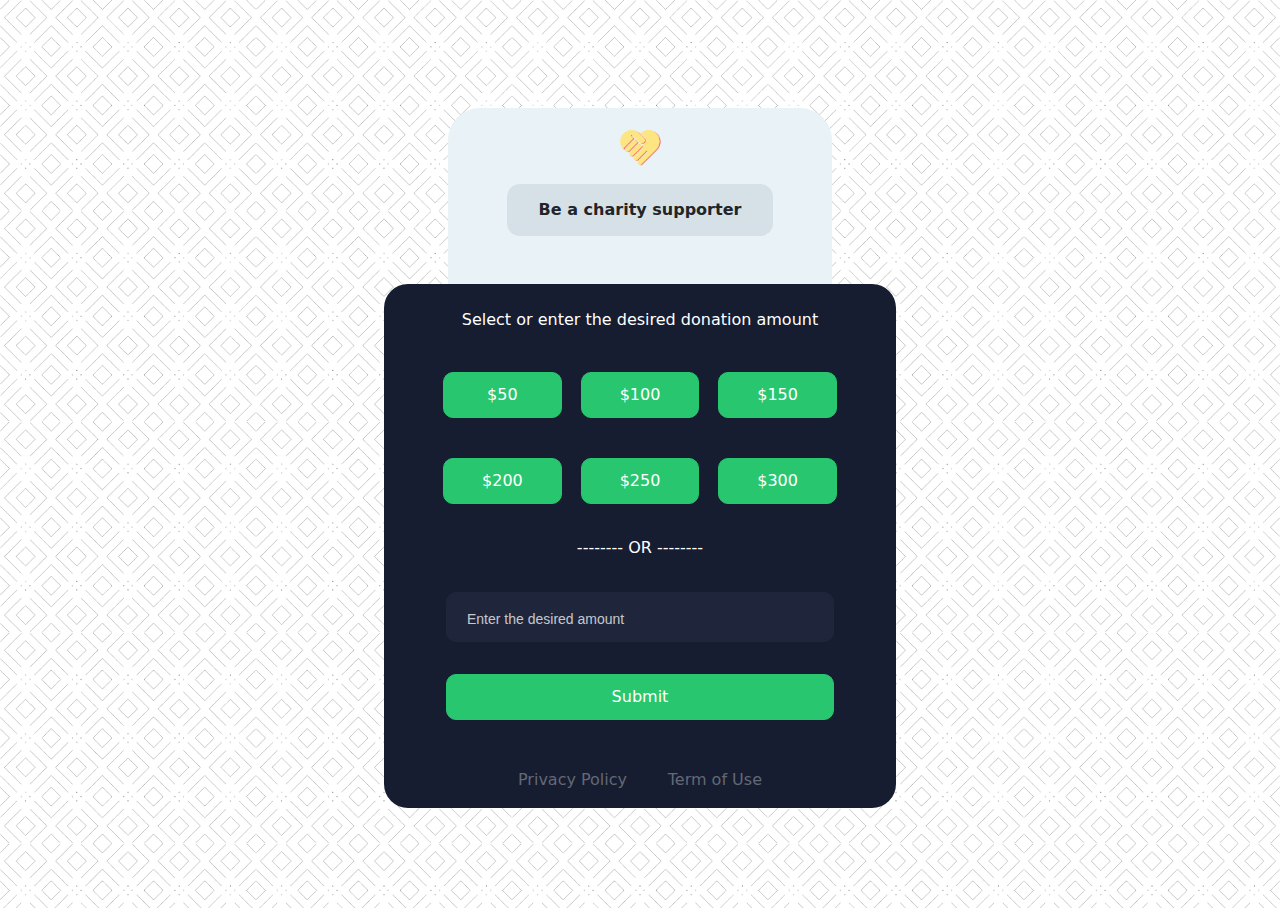
==== commit fa0791c7: "version 2" ====
--- a/index.html
+++ b/index.html
@@ -11,6 +11,7 @@
     <meta property="og:title" content="Donate Charity">
     <meta property="og:description" content="Donate Portal Charity">
     <link href="assets/css/main.css" rel="stylesheet">
+
 </head>
 
 <body>
@@ -19,7 +20,7 @@
     <div class="default curve-container mt-2">
 
         <!-- Section Header-->
-        <div class="top-section">
+        <div class="top-section pb-5">
             <!-- Logo-->
             <div class="store-logo mb-2 mt-2 align-content-around">
                 <span class=" rounded-pill p-1">
@@ -32,32 +33,11 @@
                 <h6 class="mb-0 text-center fw-bold">Be a charity supporter</h6>
             </span>
 
-            <!-- Customer Title And Info -->
-            <div class="terminal-section ps-2 pe-2 mt-4">
-                <div>
-                    <h6 class="fw-bold mb-0">Imam Zaman Helping Association </h6>
-                </div>
-            </div>
-
-            <div class="w-100">
-                <div class="divider mb-3"></div>
-            </div>
-
-            <div class="mb-4">
-                <span class="text-center text-secondary-light description-section">
-                    <div class="my-0 ps-3 pe-3">
-                        <br>
-                    </div>
-                </span>
-            </div>
         </div>
 
         <!-- Section Select Fee -->
         <div class="curve-card">
-            <!-- Curve Section -->
-            <span class="curve-section">
-            <img class="curve-section-logo" style="margin-top: -1px;" alt="curve-logo" src="assets/img/curve-logo.png">
-            </span>
+
             <!-- Form -->
             <div class="form-section mt-2 mt-sm-2">
                 <form novalidate="" action="#" method="get" class="d-flex flex-column av-invalid">
@@ -117,13 +97,23 @@
 
                         <!-- Custom fee -->
                         <div class="d-flex justify-content-center p-0 mt-3 col-md-10">
-                            <div class="group ms-2 me-2 mb-3 flex-column d-flex justify-content-center form-group">
-                                <input name="customFee" id="customFee" type="text" class="is-untouched is-pristine av-invalid form-control" value="">
-                                <label class="px-2">Enter the desired amount</label>
-                                <div class="valid-feedback">
-                                    <small class="text-danger">Invalid price</small>
-                                </div>
-                            </div>
+                            <!-- OLD -->
+<!--                            <div class="group ms-2 me-2 mb-3 flex-column d-flex justify-content-center form-group">-->
+<!--                                <input name="customFee" id="customFee" type="text" class="is-untouched is-pristine av-invalid form-control" value="">-->
+<!--                                <label class="px-2">Enter the desired amount</label>-->
+<!--                                <div class="valid-feedback">-->
+<!--                                    <small class="text-danger">Invalid price</small>-->
+<!--                                </div>-->
+<!--                            </div>-->
+                            <!-- NEW -->
+                            <div class="group ms-2 me-2 mb-3 flex-column d-flex justify-content-center form-group">
+                                <div class="input-block">
+                                    <input type="text" class="w-100" name="input-text" id="input-text" required spellcheck="false">
+                                    <span class="placeholder"> Enter the desired amount </span>
+                                </div>
+                            </div>
+
+
                         </div>
 
 
@@ -132,6 +122,137 @@
                             <div class="ps-2 pe-2 col-md-10">
                                 <button type="submit" class="mb-3 payment-btn w-100 btn btn-success"><span
                                         class="text-white">Submit</span></button>
+                            </div>
+                        </div>
+
+                    </div>
+                </form>
+            </div>
+            <!-- Links-->
+            <span class="logo-type-section mt-3 mb-3">
+                <a target="_blank" href="privacyPolicy.html" style="color: #636875;text-decoration: none">Privacy Policy</a>
+                <span> &nbsp;&nbsp;&nbsp;&nbsp;&nbsp;&nbsp; </span>
+                <a target="_blank" href="termOfUse.html" style="color: #636875;text-decoration: none">Term of Use</a>
+            </span>
+        </div>
+
+        <!-- Section Form -->
+        <div class="curve-card" style="display: none">
+            <!-- Curve Section -->
+            <span class="curve-section">
+            <img class="curve-section-logo" style="margin-top: -1px;" alt="curve-logo" src="assets/img/curve-logo.png">
+            </span>
+            <!-- Fee -->
+            <div class="amount-section mt-3 mb-3 fw-bold"> Donate Fee : $200</div>
+            <!-- Form -->
+            <div class="form-section mt-2 mt-sm-2">
+                <form novalidate="" action="#" method="get" class="d-flex flex-column av-invalid">
+                    <div class="d-flex justify-content-center align-items-start row">
+
+                        <!-- First Name-->
+                        <div class="d-flex justify-content-center p-0 col-md-6">
+                            <div class="group ms-2 me-2 mb-3 flex-column d-flex justify-content-center form-group">
+                                <input name="FName" id="FName" type="text" class="is-untouched is-pristine av-invalid form-control" value="">
+                                <label class="px-2">First Name</label>
+                                <div class="valid-feedback">
+                                    <small class="text-danger">Invalid first Name</small>
+                                </div>
+                            </div>
+                        </div>
+
+                        <!-- Last Name-->
+                        <div class="d-flex justify-content-center p-0 col-md-6">
+                            <div class="group ms-2 me-2 mb-3 flex-column d-flex justify-content-center form-group">
+                                <input name="LName" id="LName" type="text" class="is-untouched is-pristine av-invalid form-control" value="">
+                                <label class="px-2">Last Name</label>
+                                <div class="valid-feedback">
+                                    <small class="text-danger">Invalid last Name</small>
+                                </div>
+                            </div>
+                        </div>
+
+                        <!-- Country Code-->
+                        <div class="d-flex justify-content-center p-0 col-md-6">
+                            <div class="group ms-2 me-2 mb-3 flex-column d-flex justify-content-center  form-group">
+                                <input required="" pattern=".{2}" maxlength="2" name="countryCode" id="countryCode" type="text" class="is-untouched is-pristine av-invalid form-control" value="">
+                                <label class="px-2">Country Code ( XX ) </label>
+                                <div class="valid-feedback">
+                                    <small class="text-danger">Invalid Country Code</small>
+                                </div>
+                            </div>
+                        </div>
+
+                        <!-- Mobile -->
+                        <div class="d-flex justify-content-center p-0 col-md-6">
+                            <div class="group ms-2 me-2 mb-3 flex-column d-flex justify-content-center  form-group">
+                                <input required="" pattern=".{11}" maxlength="11" name="mobile" id="mobile" type="text" class="is-untouched is-pristine av-invalid form-control" value="">
+                                <label class="px-2">Mobile</label>
+                                <div class="valid-feedback">
+                                    <small class="text-danger">Invalid Mobile Number</small>
+                                </div>
+                            </div>
+                        </div>
+
+                        <!-- Province -->
+                        <div class="d-flex justify-content-center p-0 col-md-6">
+                            <div class="group ms-2 me-2 mb-3 flex-column d-flex justify-content-center form-group">
+                                <input name="province" id="province" type="text" class="is-untouched is-pristine av-invalid form-control" value="">
+                                <label class="px-2">Province</label>
+                                <div class="valid-feedback">
+                                    <small class="text-danger">Invalid Province </small>
+                                </div>
+                            </div>
+                        </div>
+
+                        <!-- City -->
+                        <div class="d-flex justify-content-center p-0 col-md-6">
+                            <div class="group ms-2 me-2 mb-3 flex-column d-flex justify-content-center form-group">
+                                <input name="city" id="city" type="text" class="is-untouched is-pristine av-invalid form-control" value="">
+                                <label class="px-2">City</label>
+                                <div class="valid-feedback">
+                                    <small class="text-danger">Invalid City </small>
+                                </div>
+                            </div>
+                        </div>
+
+                        <!-- Zip Code -->
+                        <div class="d-flex justify-content-center p-0 col-md-6">
+                            <div class="group ms-2 me-2 mb-3 flex-column d-flex justify-content-center form-group">
+                                <input name="zipCode" id="zipCode" type="text" class="is-untouched is-pristine av-invalid form-control" value="">
+                                <label class="px-2">Zip Code</label>
+                                <div class="valid-feedback">
+                                    <small class="text-danger">Invalid Zip Code </small>
+                                </div>
+                            </div>
+                        </div>
+
+                        <!-- Email -->
+                        <div class="d-flex justify-content-center p-0 col-md-6">
+                            <div class="group ms-2 me-2 mb-3 flex-column d-flex justify-content-center form-group">
+                                <input name="email" id="email" type="email" class="is-untouched is-pristine av-invalid form-control" value="">
+                                <label class="px-2">Email</label>
+                                <div class="valid-feedback">
+                                    <small class="text-danger">Invalid Email </small>
+                                </div>
+                            </div>
+                        </div>
+
+                        <!-- Address -->
+                        <div class="d-flex justify-content-center p-0 col-md-12">
+                            <div class="group ms-2 me-2 mb-3 flex-column d-flex justify-content-center form-group">
+                                <input name="address" id="address" type="text" class="is-untouched is-pristine av-invalid form-control" value="">
+                                <label class="px-2">Address</label>
+                                <div class="valid-feedback">
+                                    <small class="text-danger">Invalid Address </small>
+                                </div>
+                            </div>
+                        </div>
+
+                        <!-- Payment Button-->
+                        <div class="d-flex justify-content-center mt-4 p-0 row">
+                            <div class="ps-2 pe-2 col-md-10">
+                                <button type="submit" class="mb-3 payment-btn w-100 btn btn-success"><span
+                                        class="text-white">Go To Payment</span></button>
                             </div>
                         </div>
 
@@ -146,137 +267,6 @@
             </span>
         </div>
 
-        <!-- Section Form -->
-        <div class="curve-card" style="display: none">
-            <!-- Curve Section -->
-            <span class="curve-section">
-            <img class="curve-section-logo" style="margin-top: -1px;" alt="curve-logo" src="assets/img/curve-logo.png">
-            </span>
-            <!-- Fee -->
-            <div class="amount-section mt-3 mb-3 fw-bold"> Donate Fee : $200</div>
-            <!-- Form -->
-            <div class="form-section mt-2 mt-sm-2">
-                <form novalidate="" action="#" method="get" class="d-flex flex-column av-invalid">
-                    <div class="d-flex justify-content-center align-items-start row">
-
-                        <!-- First Name-->
-                        <div class="d-flex justify-content-center p-0 col-md-6">
-                            <div class="group ms-2 me-2 mb-3 flex-column d-flex justify-content-center form-group">
-                                <input name="FName" id="FName" type="text" class="is-untouched is-pristine av-invalid form-control" value="">
-                                <label class="px-2">First Name</label>
-                                <div class="valid-feedback">
-                                    <small class="text-danger">Invalid first Name</small>
-                                </div>
-                            </div>
-                        </div>
-
-                        <!-- Last Name-->
-                        <div class="d-flex justify-content-center p-0 col-md-6">
-                            <div class="group ms-2 me-2 mb-3 flex-column d-flex justify-content-center form-group">
-                                <input name="LName" id="LName" type="text" class="is-untouched is-pristine av-invalid form-control" value="">
-                                <label class="px-2">Last Name</label>
-                                <div class="valid-feedback">
-                                    <small class="text-danger">Invalid last Name</small>
-                                </div>
-                            </div>
-                        </div>
-
-                        <!-- Country Code-->
-                        <div class="d-flex justify-content-center p-0 col-md-6">
-                            <div class="group ms-2 me-2 mb-3 flex-column d-flex justify-content-center  form-group">
-                                <input required="" pattern=".{2}" maxlength="2" name="countryCode" id="countryCode" type="text" class="is-untouched is-pristine av-invalid form-control" value="">
-                                <label class="px-2">Country Code ( XX ) </label>
-                                <div class="valid-feedback">
-                                    <small class="text-danger">Invalid Country Code</small>
-                                </div>
-                            </div>
-                        </div>
-
-                        <!-- Mobile -->
-                        <div class="d-flex justify-content-center p-0 col-md-6">
-                            <div class="group ms-2 me-2 mb-3 flex-column d-flex justify-content-center  form-group">
-                                <input required="" pattern=".{11}" maxlength="11" name="mobile" id="mobile" type="text" class="is-untouched is-pristine av-invalid form-control" value="">
-                                <label class="px-2">Mobile</label>
-                                <div class="valid-feedback">
-                                    <small class="text-danger">Invalid Mobile Number</small>
-                                </div>
-                            </div>
-                        </div>
-
-                        <!-- Province -->
-                        <div class="d-flex justify-content-center p-0 col-md-6">
-                            <div class="group ms-2 me-2 mb-3 flex-column d-flex justify-content-center form-group">
-                                <input name="province" id="province" type="text" class="is-untouched is-pristine av-invalid form-control" value="">
-                                <label class="px-2">Province</label>
-                                <div class="valid-feedback">
-                                    <small class="text-danger">Invalid Province </small>
-                                </div>
-                            </div>
-                        </div>
-
-                        <!-- City -->
-                        <div class="d-flex justify-content-center p-0 col-md-6">
-                            <div class="group ms-2 me-2 mb-3 flex-column d-flex justify-content-center form-group">
-                                <input name="city" id="city" type="text" class="is-untouched is-pristine av-invalid form-control" value="">
-                                <label class="px-2">City</label>
-                                <div class="valid-feedback">
-                                    <small class="text-danger">Invalid City </small>
-                                </div>
-                            </div>
-                        </div>
-
-                        <!-- Zip Code -->
-                        <div class="d-flex justify-content-center p-0 col-md-6">
-                            <div class="group ms-2 me-2 mb-3 flex-column d-flex justify-content-center form-group">
-                                <input name="zipCode" id="zipCode" type="text" class="is-untouched is-pristine av-invalid form-control" value="">
-                                <label class="px-2">Zip Code</label>
-                                <div class="valid-feedback">
-                                    <small class="text-danger">Invalid Zip Code </small>
-                                </div>
-                            </div>
-                        </div>
-
-                        <!-- Email -->
-                        <div class="d-flex justify-content-center p-0 col-md-6">
-                            <div class="group ms-2 me-2 mb-3 flex-column d-flex justify-content-center form-group">
-                                <input name="email" id="email" type="email" class="is-untouched is-pristine av-invalid form-control" value="">
-                                <label class="px-2">Email</label>
-                                <div class="valid-feedback">
-                                    <small class="text-danger">Invalid Email </small>
-                                </div>
-                            </div>
-                        </div>
-
-                        <!-- Address -->
-                        <div class="d-flex justify-content-center p-0 col-md-12">
-                            <div class="group ms-2 me-2 mb-3 flex-column d-flex justify-content-center form-group">
-                                <input name="address" id="address" type="text" class="is-untouched is-pristine av-invalid form-control" value="">
-                                <label class="px-2">Address</label>
-                                <div class="valid-feedback">
-                                    <small class="text-danger">Invalid Address </small>
-                                </div>
-                            </div>
-                        </div>
-
-                        <!-- Payment Button-->
-                        <div class="d-flex justify-content-center mt-4 p-0 row">
-                            <div class="ps-2 pe-2 col-md-10">
-                                <button type="submit" class="mb-3 payment-btn w-100 btn btn-success"><span
-                                        class="text-white">Go To Payment</span></button>
-                            </div>
-                        </div>
-
-                    </div>
-                </form>
-            </div>
-            <!-- Links-->
-            <span class="logo-type-section mt-3 mb-3">
-                <a target="_blank" href="/privacyPolicy" style="color: #636875;text-decoration: none">Privacy Policy</a>
-                <span> &nbsp;&nbsp;&nbsp;&nbsp;&nbsp;&nbsp; </span>
-                <a target="_blank" href="/termOfUse" style="color: #636875;text-decoration: none">Term of Use</a>
-            </span>
-        </div>
-
     </div>
 
 </div>
--- a/assets/css/main.css
+++ b/assets/css/main.css
@@ -1,3 +1,55 @@
+body{
+    background-image: url("../img/tile.png");
+    background-repeat: repeat;
+    background-size: 20%;
+    background-blend-mode: exclusion;
+}
+
+
+div.input-block {
+    position: relative;
+}
+div.input-block input {
+    font-weight: 500;
+    font-size: 1.6rem;
+    color: #495055;
+    width: 350px;
+    padding: 15px 15px;
+    border-radius: 1rem;
+    border: 2px solid  #D9D9D9;
+    outline:none;
+}
+div.input-block span.placeholder {
+    position: absolute;
+    margin: 17px 0;
+    padding: 0 4px;
+    font-family: Roboto, sans-serif;
+    color:  hsla(0,0%,100%,.75)!important;
+    display: flex;
+    align-items: center;
+    font-size: 14px;
+    top: 0;
+    left: 17px;
+    transition: all 0.2s;
+    transform-origin: 0% 0%;
+    background: none;
+    pointer-events: none;
+}
+div.input-block input:valid + span.placeholder,
+div.input-block input:focus + span.placeholder {
+    transform: scale(0.8) translateY(-45px);
+    /*background: #161d31;*/
+}
+div.input-block input:focus{
+    color: #284B63;
+    border-color: #284B63;
+}
+div.input-block input:focus + span.placeholder {
+    color: #284B63;
+}
+
+
+
 body{font-family:-apple-system,BlinkMacSystemFont,"Segoe UI","Roboto","Oxygen","Ubuntu","Cantarell","Fira Sans","Droid Sans","Helvetica Neue",sans-serif;-webkit-font-smoothing:antialiased;-moz-osx-font-smoothing:grayscale}code{font-family:source-code-pro,Menlo,Monaco,Consolas,"Courier New",monospace}.yellow input:-webkit-autofill,.yellow input:-webkit-autofill:active,.yellow input:-webkit-autofill:focus,.yellow input:-webkit-autofill:hover{box-shadow:inset 0 0 0 30px #ffcf3f!important;-webkit-box-shadow:0 0 0 30px #ffcf3f inset!important}.yellow input:-webkit-autofill{-webkit-text-fill-color:#fff!important}.yellow .counter-section,.yellow .form-control,.yellow input,.yellow select,.yellow textarea{background:#ffcf3f!important;color:#161d31!important;border:2px solid #ffcf3f!important}.yellow .form-control:focus,.yellow input:focus,.yellow select:focus,.yellow textarea:focus{border:2px solid #161d31!important;background:#ffc107!important}.yellow input:focus~label,.yellow select:focus~label,.yellow textarea:focus~label{color:#161d31!important;background:#ffc107!important}.yellow select option{background-color:#ffc107;color:rgba(22,29,49,.75)}.yellow label{background:none!important;color:rgba(22,29,49,.75)!important}.yellow .curve-card{background-color:#ffc107}.yellow .top-section{background-color:#e9f2f6}.yellow .top-section p{color:#ffc107}.yellow .amount-section,.yellow .amount-section-default,.yellow .message-section{background-color:#ffcf3f;color:#161d31}.yellow .autocomplete-container .suggestions-list{border:1px solid #161d31;background-color:#ffda6b;color:rgba(22,29,49,.75)}.yellow .autocomplete-container .suggestions-list .suggestion-item{background-color:#ffda6b}.yellow .autocomplete-container .suggestions-list .suggestion-item:not(.last-child){border-bottom:1px solid rgba(22,29,49,.25)}.yellow .autocomplete-container .suggestions-list .suggestion-item:not(.last-child).active,.yellow .autocomplete-container .suggestions-list .suggestion-item:not(.last-child):hover:not(.suggestion-title-wrapper){background-color:#ffcf3f;color:#161d31}.yellow .autocomplete-container .suggestions-list .last-child{background-color:#ffcf3f}.default input:-webkit-autofill,.default input:-webkit-autofill:active,.default input:-webkit-autofill:focus,.default input:-webkit-autofill:hover{box-shadow:inset 0 0 0 30px #1f263b!important;-webkit-box-shadow:0 0 0 30px #1f263b inset!important}.default input:-webkit-autofill{-webkit-text-fill-color:#fff!important}.default .counter-section,.default .form-control,.default input,.default select,.default textarea{background:#1f263b!important;color:#fff!important;border:2px solid #1f263b!important}.default .form-control:focus,.default input:focus,.default select:focus,.default textarea:focus{border:2px solid #fff!important;background:#161d31!important}.default input:focus~label,.default select:focus~label,.default textarea:focus~label{color:#fff!important;background:#161d31!important}.default select option{background-color:#161d31;color:hsla(0,0%,100%,.75)}.default label{background:none!important;color:hsla(0,0%,100%,.75)!important}.default .curve-card{background-color:#161d31}.default .top-section{background-color:#e9f2f6}.default .top-section p{color:#161d31}.default .amount-section,.default .amount-section-default,.default .message-section{background-color:#1f263b;color:#28c76f}.default .autocomplete-container .suggestions-list{border:1px solid #fff;background-color:#39415a;color:hsla(0,0%,100%,.75)}.default .autocomplete-container .suggestions-list .suggestion-item{background-color:#39415a}.default .autocomplete-container .suggestions-list .suggestion-item:not(.last-child){border-bottom:1px solid hsla(0,0%,100%,.25)}.default .autocomplete-container .suggestions-list .suggestion-item:not(.last-child).active,.default .autocomplete-container .suggestions-list .suggestion-item:not(.last-child):hover:not(.suggestion-title-wrapper){background-color:#1f263b;color:#fff}.default .autocomplete-container .suggestions-list .last-child{background-color:#1f263b}.purple input:-webkit-autofill,.purple input:-webkit-autofill:active,.purple input:-webkit-autofill:focus,.purple input:-webkit-autofill:hover{box-shadow:inset 0 0 0 30px #8d4cff!important;-webkit-box-shadow:0 0 0 30px #8d4cff inset!important}.purple input:-webkit-autofill{-webkit-text-fill-color:#fff!important}.purple .counter-section,.purple .form-control,.purple input,.purple select,.purple textarea{background:#8d4cff!important;color:#fff!important;border:2px solid #8d4cff!important}.purple .form-control:focus,.purple input:focus,.purple select:focus,.purple textarea:focus{border:2px solid #fff!important;background:#7d33ff!important}.purple input:focus~label,.purple select:focus~label,.purple textarea:focus~label{color:#fff!important;background:#7d33ff!important}.purple select option{background-color:#7d33ff;color:hsla(0,0%,100%,.75)}.purple label{background:none!important;color:hsla(0,0%,100%,.75)!important}.purple .curve-card{background-color:#7d33ff}.purple .top-section{background-color:#e9f2f6}.purple .top-section p{color:#7d33ff}.purple .amount-section,.purple .amount-section-default,.purple .message-section{background-color:#8d4cff;color:#fff}.purple .autocomplete-container .suggestions-list{border:1px solid #fff;background-color:#a977ff;color:hsla(0,0%,100%,.75)}.purple .autocomplete-container .suggestions-list .suggestion-item{background-color:#a977ff}.purple .autocomplete-container .suggestions-list .suggestion-item:not(.last-child){border-bottom:1px solid hsla(0,0%,100%,.25)}.purple .autocomplete-container .suggestions-list .suggestion-item:not(.last-child).active,.purple .autocomplete-container .suggestions-list .suggestion-item:not(.last-child):hover:not(.suggestion-title-wrapper){background-color:#8d4cff;color:#fff}.purple .autocomplete-container .suggestions-list .last-child{background-color:#8d4cff}.red input:-webkit-autofill,.red input:-webkit-autofill:active,.red input:-webkit-autofill:focus,.red input:-webkit-autofill:hover{box-shadow:inset 0 0 0 30px #f85c6b!important;-webkit-box-shadow:0 0 0 30px #f85c6b inset!important}.red input:-webkit-autofill{-webkit-text-fill-color:#fff!important}.red .counter-section,.red .form-control,.red input,.red select,.red textarea{background:#f85c6b!important;color:#fff!important;border:2px solid #f85c6b!important}.red .form-control:focus,.red input:focus,.red select:focus,.red textarea:focus{border:2px solid #fff!important;background:#dc3545!important}.red input:focus~label,.red select:focus~label,.red textarea:focus~label{color:#fff!important;background:#dc3545!important}.red select option{background-color:#dc3545;color:hsla(0,0%,100%,.75)}.red label{background:none!important;color:hsla(0,0%,100%,.75)!important}.red .curve-card{background-color:#dc3545}.red .top-section{background-color:#e9f2f6}.red .top-section p{color:#dc3545}.red .amount-section,.red .amount-section-default,.red .message-section{background-color:#f85c6b;color:#fff}.red .autocomplete-container .suggestions-list{border:1px solid #fff;background-color:#ff8692;color:hsla(0,0%,100%,.75)}.red .autocomplete-container .suggestions-list .suggestion-item{background-color:#ff8692}.red .autocomplete-container .suggestions-list .suggestion-item:not(.last-child){border-bottom:1px solid hsla(0,0%,100%,.25)}.red .autocomplete-container .suggestions-list .suggestion-item:not(.last-child).active,.red .autocomplete-container .suggestions-list .suggestion-item:not(.last-child):hover:not(.suggestion-title-wrapper){background-color:#f85c6b;color:#fff}.red .autocomplete-container .suggestions-list .last-child{background-color:#f85c6b}.blue input:-webkit-autofill,.blue input:-webkit-autofill:active,.blue input:-webkit-autofill:focus,.blue input:-webkit-autofill:hover{box-shadow:inset 0 0 0 30px #4a81eb!important;-webkit-box-shadow:0 0 0 30px #4a81eb inset!important}.blue input:-webkit-autofill{-webkit-text-fill-color:#fff!important}.blue .counter-section,.blue .form-control,.blue input,.blue select,.blue textarea{background:#4a81eb!important;color:#fff!important;border:2px solid #4a81eb!important}.blue .form-control:focus,.blue input:focus,.blue select:focus,.blue textarea:focus{border:2px solid #fff!important;background:#356edc!important}.blue input:focus~label,.blue select:focus~label,.blue textarea:focus~label{color:#fff!important;background:#356edc!important}.blue select option{background-color:#356edc;color:hsla(0,0%,100%,.75)}.blue label{background:none!important;color:hsla(0,0%,100%,.75)!important}.blue .curve-card{background-color:#356edc}.blue .top-section{background-color:#e9f2f6}.blue .top-section p{color:#356edc}.blue .amount-section,.blue .amount-section-default,.blue .message-section{background-color:#4a81eb;color:#fff}.blue .autocomplete-container .suggestions-list{border:1px solid #fff;background-color:#6fa0ff;color:hsla(0,0%,100%,.75)}.blue .autocomplete-container .suggestions-list .suggestion-item{background-color:#6fa0ff}.blue .autocomplete-container .suggestions-list .suggestion-item:not(.last-child){border-bottom:1px solid hsla(0,0%,100%,.25)}.blue .autocomplete-container .suggestions-list .suggestion-item:not(.last-child).active,.blue .autocomplete-container .suggestions-list .suggestion-item:not(.last-child):hover:not(.suggestion-title-wrapper){background-color:#4a81eb;color:#fff}.blue .autocomplete-container .suggestions-list .last-child{background-color:#4a81eb}.pink input:-webkit-autofill,.pink input:-webkit-autofill:active,.pink input:-webkit-autofill:focus,.pink input:-webkit-autofill:hover{box-shadow:inset 0 0 0 30px #f24da6!important;-webkit-box-shadow:0 0 0 30px #f24da6 inset!important}.pink input:-webkit-autofill{-webkit-text-fill-color:#fff!important}.pink .counter-section,.pink .form-control,.pink input,.pink select,.pink textarea{background:#f24da6!important;color:#fff!important;border:2px solid #f24da6!important}.pink .form-control:focus,.pink input:focus,.pink select:focus,.pink textarea:focus{border:2px solid #fff!important;background:#dc358f!important}.pink input:focus~label,.pink select:focus~label,.pink textarea:focus~label{color:#fff!important;background:#dc358f!important}.pink select option{background-color:#dc358f;color:hsla(0,0%,100%,.75)}.pink label{background:none!important;color:hsla(0,0%,100%,.75)!important}.pink .curve-card{background-color:#dc358f}.pink .top-section{background-color:#e9f2f6}.pink .top-section p{color:#dc358f}.pink .amount-section,.pink .amount-section-default,.pink .message-section{background-color:#f24da6;color:#fff}.pink .autocomplete-container .suggestions-list{border:1px solid #fff;background-color:#ff8cca;color:hsla(0,0%,100%,.75)}.pink .autocomplete-container .suggestions-list .suggestion-item{background-color:#ff8cca}.pink .autocomplete-container .suggestions-list .suggestion-item:not(.last-child){border-bottom:1px solid hsla(0,0%,100%,.25)}.pink .autocomplete-container .suggestions-list .suggestion-item:not(.last-child).active,.pink .autocomplete-container .suggestions-list .suggestion-item:not(.last-child):hover:not(.suggestion-title-wrapper){background-color:#f24da6;color:#fff}.pink .autocomplete-container .suggestions-list .last-child{background-color:#f24da6}.green input:-webkit-autofill,.green input:-webkit-autofill:active,.green input:-webkit-autofill:focus,.green input:-webkit-autofill:hover{box-shadow:inset 0 0 0 30px #5ef0df!important;-webkit-box-shadow:0 0 0 30px #5ef0df inset!important}.green input:-webkit-autofill{-webkit-text-fill-color:#fff!important}.green .counter-section,.green .form-control,.green input,.green select,.green textarea{background:#5ef0df!important;color:#161d31!important;border:2px solid #5ef0df!important}.green .form-control:focus,.green input:focus,.green select:focus,.green textarea:focus{border:2px solid #161d31!important;background:#35dcc8!important}.green input:focus~label,.green select:focus~label,.green textarea:focus~label{color:#161d31!important;background:#35dcc8!important}.green select option{background-color:#35dcc8;color:rgba(22,29,49,.75)}.green label{background:none!important;color:rgba(22,29,49,.75)!important}.green .curve-card{background-color:#35dcc8}.green .top-section{background-color:#e9f2f6}.green .top-section p{color:#35dcc8}.green .amount-section,.green .amount-section-default,.green .message-section{background-color:#5ef0df;color:#161d31}.green .autocomplete-container .suggestions-list{border:1px solid #161d31;background-color:#89fff1;color:rgba(22,29,49,.75)}.green .autocomplete-container .suggestions-list .suggestion-item{background-color:#89fff1}.green .autocomplete-container .suggestions-list .suggestion-item:not(.last-child){border-bottom:1px solid rgba(22,29,49,.25)}.green .autocomplete-container .suggestions-list .suggestion-item:not(.last-child).active,.green .autocomplete-container .suggestions-list .suggestion-item:not(.last-child):hover:not(.suggestion-title-wrapper){background-color:#5ef0df;color:#161d31}.green .autocomplete-container .suggestions-list .last-child{background-color:#5ef0df}.light input:-webkit-autofill,.light input:-webkit-autofill:active,.light input:-webkit-autofill:focus,.light input:-webkit-autofill:hover{box-shadow:inset 0 0 0 30px #f8f8f8!important;-webkit-box-shadow:0 0 0 30px #f8f8f8 inset!important}.light input:-webkit-autofill{-webkit-text-fill-color:#fff!important}.light .counter-section,.light .form-control,.light input,.light select,.light textarea{background:#f8f8f8!important;color:#161d31!important;border:2px solid #f8f8f8!important}.light .form-control:focus,.light input:focus,.light select:focus,.light textarea:focus{border:2px solid #161d31!important;background:#e2ebef!important}.light input:focus~label,.light select:focus~label,.light textarea:focus~label{color:#161d31!important;background:#e2ebef!important}.light select option{background-color:#e2ebef;color:rgba(22,29,49,.75)}.light label{background:none!important;color:rgba(22,29,49,.75)!important}.light .curve-card{background-color:#e2ebef}.light .top-section{background-color:#e9f2f6}.light .top-section p{color:#e2ebef}.light .amount-section,.light .amount-section-default,.light .message-section{background-color:#f8f8f8;color:#161d31}.light .autocomplete-container .suggestions-list{border:1px solid #161d31;background-color:#fff;color:rgba(22,29,49,.75)}.light .autocomplete-container .suggestions-list .suggestion-item{background-color:#fff}.light .autocomplete-container .suggestions-list .suggestion-item:not(.last-child){border-bottom:1px solid rgba(22,29,49,.25)}.light .autocomplete-container .suggestions-list .suggestion-item:not(.last-child).active,.light .autocomplete-container .suggestions-list .suggestion-item:not(.last-child):hover:not(.suggestion-title-wrapper){background-color:#f8f8f8;color:#161d31}.light .autocomplete-container .suggestions-list .last-child{background-color:#f8f8f8}.brown input:-webkit-autofill,.brown input:-webkit-autofill:active,.brown input:-webkit-autofill:focus,.brown input:-webkit-autofill:hover{box-shadow:inset 0 0 0 30px #45220d!important;-webkit-box-shadow:0 0 0 30px #45220d inset!important}.brown input:-webkit-autofill{-webkit-text-fill-color:#fff!important}.brown .counter-section,.brown .form-control,.brown input,.brown select,.brown textarea{background:#45220d!important;color:#fff!important;border:2px solid #45220d!important}.brown .form-control:focus,.brown input:focus,.brown select:focus,.brown textarea:focus{border:2px solid #fff!important;background:#341909!important}.brown input:focus~label,.brown select:focus~label,.brown textarea:focus~label{color:#fff!important;background:#341909!important}.brown select option{background-color:#341909;color:hsla(0,0%,100%,.75)}.brown label{background:none!important;color:hsla(0,0%,100%,.75)!important}.brown .curve-card{background-color:#341909}.brown .top-section{background-color:#e9f2f6}.brown .top-section p{color:#341909}.brown .amount-section,.brown .amount-section-default,.brown .message-section{background-color:#45220d;color:#fff}.brown .autocomplete-container .suggestions-list{border:1px solid #fff;background-color:#673a1f;color:hsla(0,0%,100%,.75)}.brown .autocomplete-container .suggestions-list .suggestion-item{background-color:#673a1f}.brown .autocomplete-container .suggestions-list .suggestion-item:not(.last-child){border-bottom:1px solid hsla(0,0%,100%,.25)}.brown .autocomplete-container .suggestions-list .suggestion-item:not(.last-child).active,.brown .autocomplete-container .suggestions-list .suggestion-item:not(.last-child):hover:not(.suggestion-title-wrapper){background-color:#45220d;color:#fff}.brown .autocomplete-container .suggestions-list .last-child{background-color:#45220d}.darkTurquoise input:-webkit-autofill,.darkTurquoise input:-webkit-autofill:active,.darkTurquoise input:-webkit-autofill:focus,.darkTurquoise input:-webkit-autofill:hover{box-shadow:inset 0 0 0 30px #0fbdbd!important;-webkit-box-shadow:0 0 0 30px #0fbdbd inset!important}.darkTurquoise input:-webkit-autofill{-webkit-text-fill-color:#fff!important}.darkTurquoise .counter-section,.darkTurquoise .form-control,.darkTurquoise input,.darkTurquoise select,.darkTurquoise textarea{background:#0fbdbd!important;color:#161d31!important;border:2px solid #0fbdbd!important}.darkTurquoise .form-control:focus,.darkTurquoise input:focus,.darkTurquoise select:focus,.darkTurquoise textarea:focus{border:2px solid #161d31!important;background:#0ca8a7!important}.darkTurquoise input:focus~label,.darkTurquoise select:focus~label,.darkTurquoise textarea:focus~label{color:#161d31!important;background:#0ca8a7!important}.darkTurquoise select option{background-color:#0ca8a7;color:rgba(22,29,49,.75)}.darkTurquoise label{background:none!important;color:rgba(22,29,49,.75)!important}.darkTurquoise .curve-card{background-color:#0ca8a7}.darkTurquoise .top-section{background-color:#e9f2f6}.darkTurquoise .top-section p{color:#0ca8a7}.darkTurquoise .amount-section,.darkTurquoise .amount-section-default,.darkTurquoise .message-section{background-color:#0fbdbd;color:#161d31}.darkTurquoise .autocomplete-container .suggestions-list{border:1px solid #161d31;background-color:#0fc9c9;color:rgba(22,29,49,.75)}.darkTurquoise .autocomplete-container .suggestions-list .suggestion-item{background-color:#0fc9c9}.darkTurquoise .autocomplete-container .suggestions-list .suggestion-item:not(.last-child){border-bottom:1px solid rgba(22,29,49,.25)}.darkTurquoise .autocomplete-container .suggestions-list .suggestion-item:not(.last-child).active,.darkTurquoise .autocomplete-container .suggestions-list .suggestion-item:not(.last-child):hover:not(.suggestion-title-wrapper){background-color:#0fbdbd;color:#161d31}.darkTurquoise .autocomplete-container .suggestions-list .last-child{background-color:#0fbdbd}/*!
  * Bootstrap v5.0.1 (https://getbootstrap.com/)
  * Copyright 2011-2021 The Bootstrap Authors
